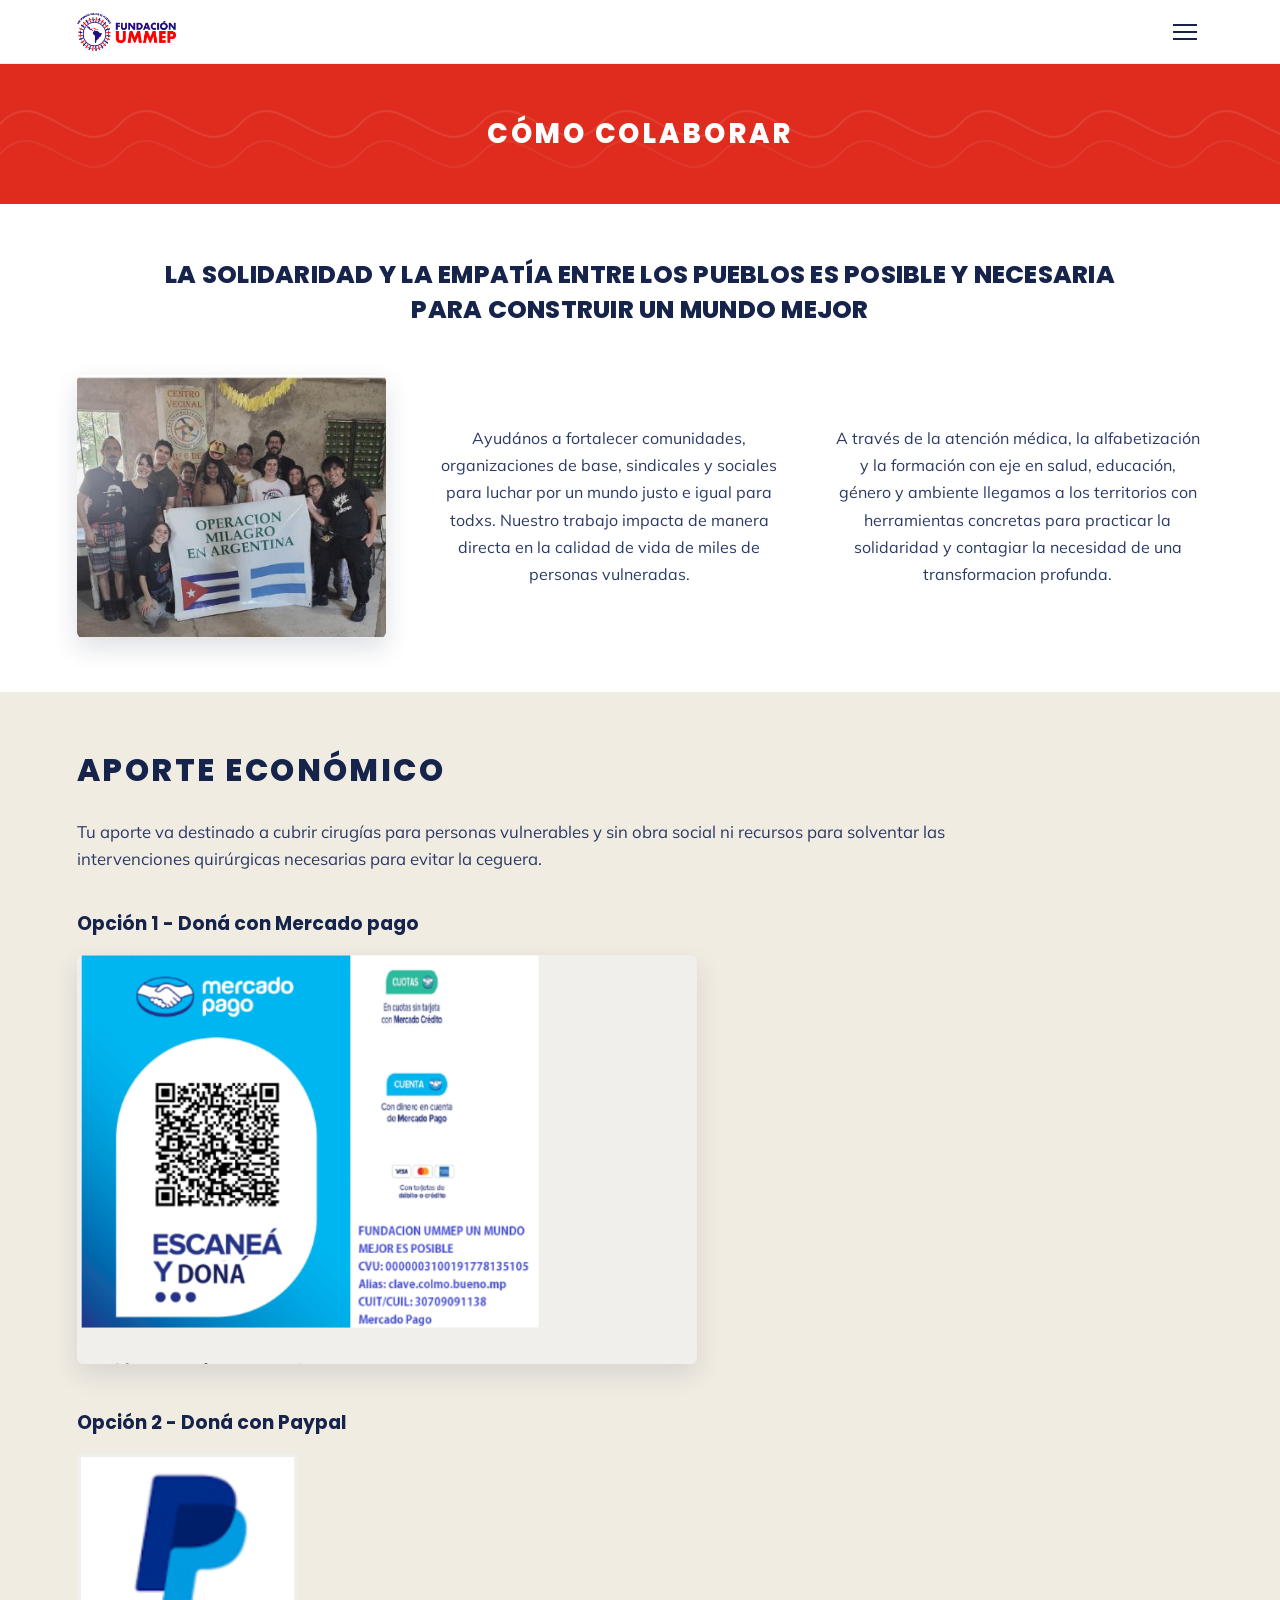
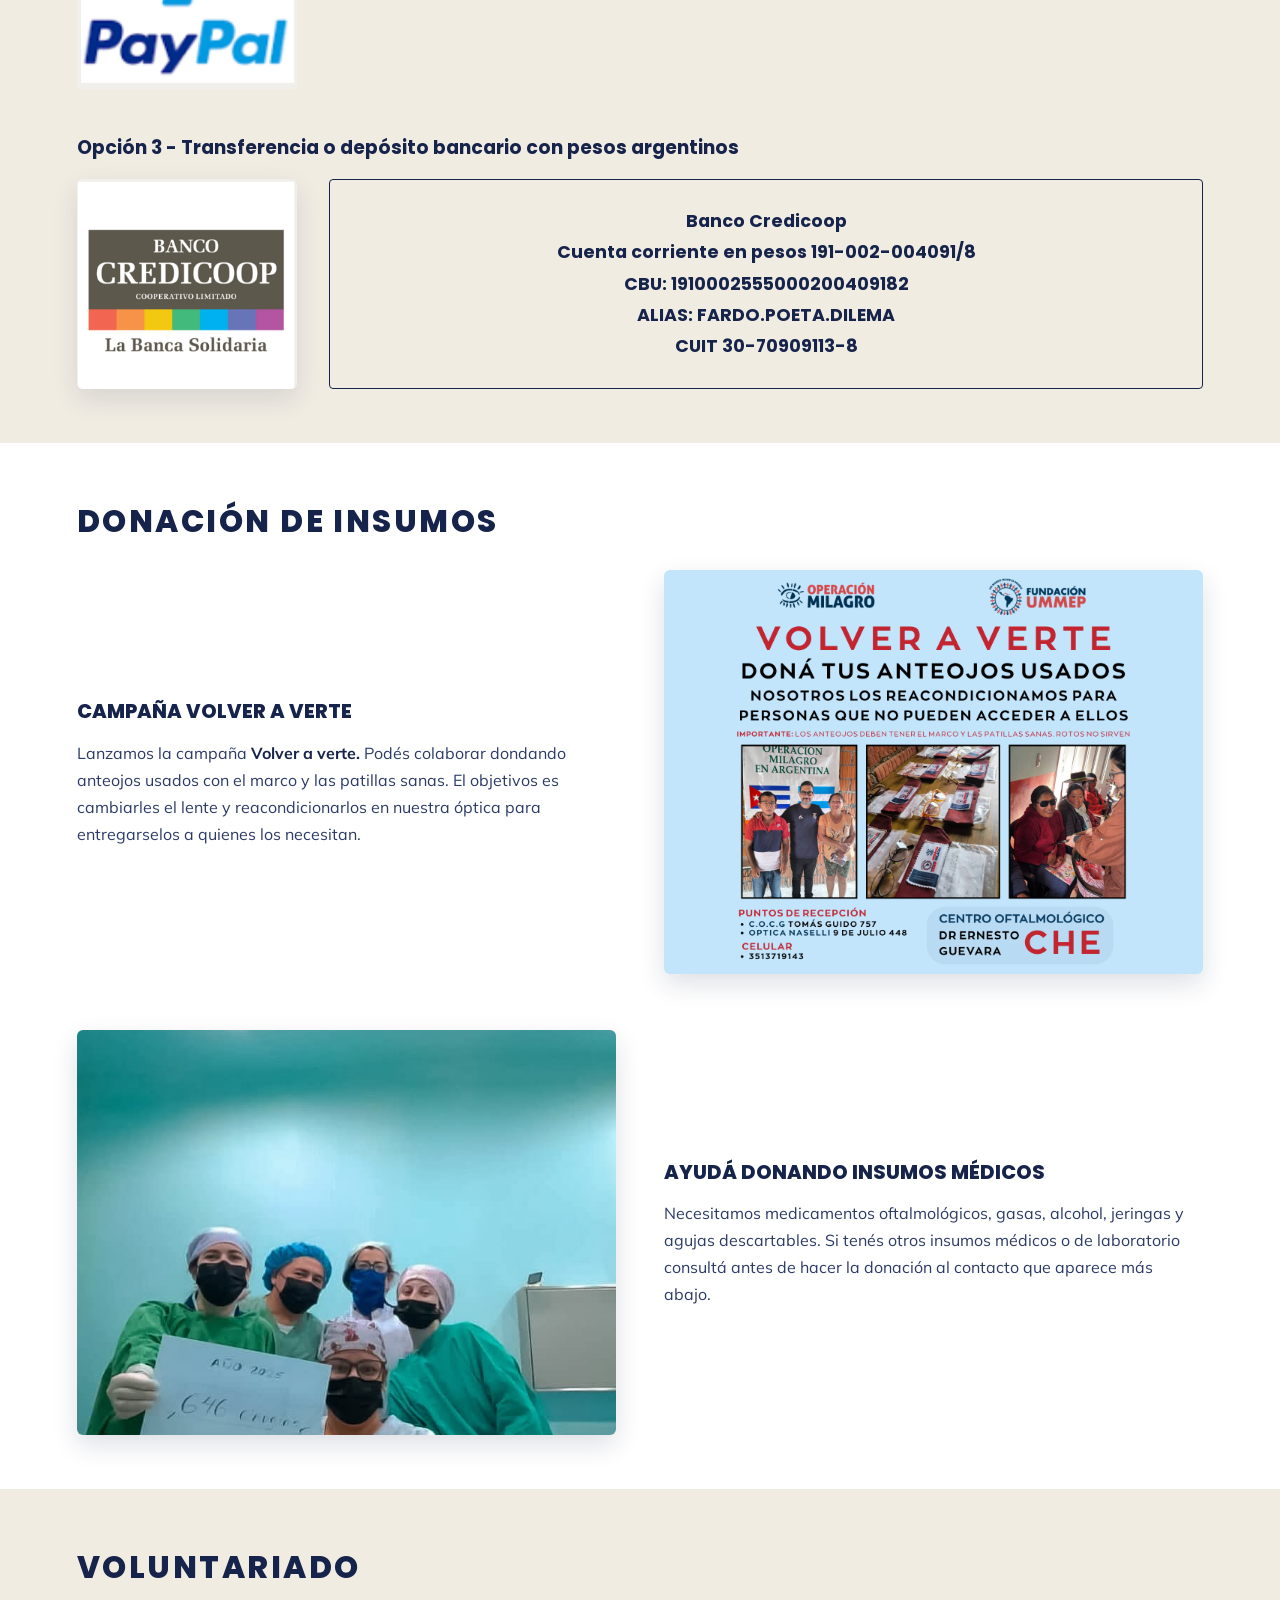
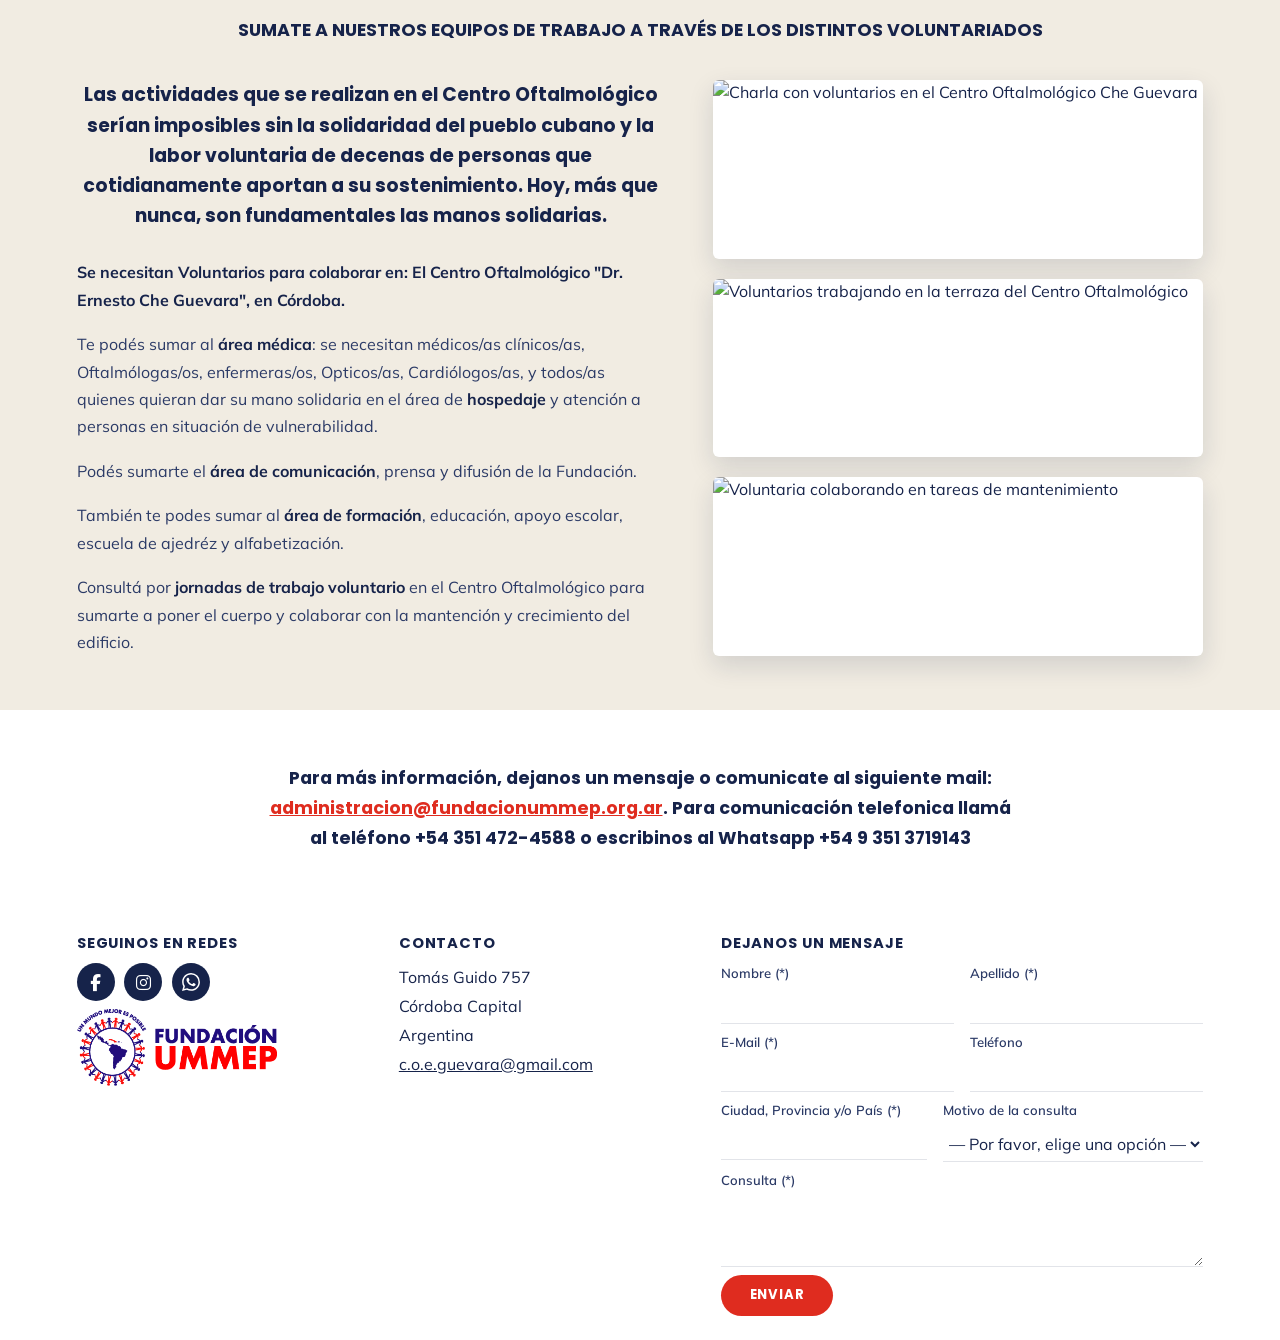
==== Como_colaborar.html @ 95ff4f84 "Ultimo update" ====
<!doctype html>
<html lang="es">
  <head>
    <meta charset="UTF-8" />
    <meta name="viewport" content="width=device-width, initial-scale=1.0" />
    <title>Cómo colaborar — Fundación UMMEP</title>
    <link rel="stylesheet" href="styles.css" />
    <style>
      /* =========================================================
         PÁGINA 8 — Cómo colaborar
         ========================================================= */

      /* ----------------------------------------------------------
         Header — Título rojo (igual al resto de subpáginas)
         ---------------------------------------------------------- */
      .cc-header {
        background: var(--color-red);
        background-image: var(--squiggle-bg-light);
        background-size: 480px;
        display: flex;
        align-items: center;
        justify-content: center;
        padding: clamp(1.5rem, 4vh, 2.5rem) var(--section-pad-x);
        min-height: 140px;
      }
      .cc-header h1 {
        font-family: var(--font-heading);
        font-weight: 800;
        font-size: var(--title-font-size);
        letter-spacing: 0.1em;
        text-transform: uppercase;
        color: var(--color-white);
        text-align: center;
        margin: 0;
      }

      /* ----------------------------------------------------------
         Título de sección (compartido por los 4 bloques)
         ---------------------------------------------------------- */
      .cc-section-title {
        font-family: var(--font-heading);
        font-weight: 800;
        font-size: clamp(1.3rem, 1.05rem + 1.1vw, 2rem);
        letter-spacing: 0.08em;
        text-transform: uppercase;
        color: var(--color-navy);
        margin: 0 0 1.5rem;
      }

      .cc-section-intro {
        max-width: 920px;
        font-size: clamp(0.95rem, 0.9rem + 0.2vw, 1.05rem);
        color: var(--color-navy-soft);
        margin: 0 0 2.25rem;
      }

      /* ----------------------------------------------------------
         Bloque 1 — Intro (fondo blanco)
         ---------------------------------------------------------- */
      .cc-intro {
        background: var(--color-white);
        padding: clamp(2.5rem, 6vh, 4rem) var(--section-pad-x);
      }
      .cc-intro__inner {
        max-width: var(--max-content);
        margin-inline: auto;
      }
      .cc-intro__title {
        font-family: var(--font-heading);
        font-weight: 800;
        font-size: clamp(1.15rem, 1rem + 0.9vw, 1.55rem);
        letter-spacing: 0.01em;
        text-transform: uppercase;
        text-align: center;
        color: var(--color-navy);
        max-width: 980px;
        margin: 0 auto clamp(2rem, 5vw, 3rem);
        line-height: 1.4;
      }
      .cc-intro__grid {
        display: grid;
        grid-template-columns: 1fr 1.2fr 1.2fr;
        gap: clamp(1.5rem, 3vw, 2.5rem);
        align-items: center;
      }
      .cc-intro__img {
        width: 100%;
        aspect-ratio: 4 / 3.4;
        object-fit: cover;
        border-radius: 6px;
        box-shadow: 0 10px 26px rgba(22, 35, 74, 0.14);
      }
      .cc-intro__text {
        font-size: clamp(0.92rem, 0.88rem + 0.2vw, 1rem);
        color: var(--color-navy-soft);
        text-align: center;
        line-height: 1.7;
      }

      /* ----------------------------------------------------------
         Bloque 2 — Aporte económico (fondo arena)
         ---------------------------------------------------------- */
      .cc-aporte {
        background: var(--color-sand);
        padding: clamp(2.5rem, 6vh, 4rem) var(--section-pad-x);
      }
      .cc-aporte__inner {
        max-width: var(--max-content);
        margin-inline: auto;
      }
      .cc-opcion {
        font-family: var(--font-heading);
        font-weight: 700;
        font-size: clamp(1rem, 0.94rem + 0.3vw, 1.2rem);
        color: var(--color-navy);
        margin: 0 0 1rem;
      }
      .cc-opcion:not(:first-of-type) {
        margin-top: 2.75rem;
      }

      .cc-mp-card {
        display: block;
        max-width: 620px;
        width: 100%;
        border-radius: 6px;
        box-shadow: 0 10px 26px rgba(22, 35, 74, 0.12);
      }

      .cc-paypal-card {
        display: block;
        max-width: 220px;
        width: 100%;
      }

      .cc-banco-row {
        display: flex;
        align-items: stretch;
        gap: clamp(1.25rem, 3vw, 2rem);
        flex-wrap: wrap;
      }
      .cc-banco-logo {
        width: 220px;
        max-width: 100%;
        flex-shrink: 0;
        border-radius: 6px;
        box-shadow: 0 10px 26px rgba(22, 35, 74, 0.12);
      }
      .cc-banco-box {
        flex: 1;
        min-width: 260px;
        border: 1px solid var(--color-navy);
        border-radius: 4px;
        display: flex;
        align-items: center;
        justify-content: center;
        text-align: center;
        padding: 1.5rem 2rem;
      }
      .cc-banco-box p {
        font-family: var(--font-heading);
        font-weight: 700;
        font-size: clamp(0.95rem, 0.9rem + 0.25vw, 1.1rem);
        color: var(--color-navy);
        margin: 0.2rem 0;
      }

      /* ----------------------------------------------------------
         Bloque 3 — Donación de insumos (fondo blanco)
         ---------------------------------------------------------- */
      .cc-insumos {
        background: var(--color-white);
        padding: clamp(2.5rem, 6vh, 4rem) var(--section-pad-x);
      }
      .cc-insumos__inner {
        max-width: var(--max-content);
        margin-inline: auto;
      }
      .cc-insumos__row {
        display: grid;
        grid-template-columns: 1fr 1fr;
        gap: clamp(1.5rem, 4vw, 3rem);
        align-items: center;
      }
      .cc-insumos__row + .cc-insumos__row {
        margin-top: clamp(2.5rem, 6vw, 3.5rem);
      }
      .cc-insumos__row--reverse .cc-insumos__img {
        order: -1;
      }
      .cc-insumos__img {
        width: 100%;
        aspect-ratio: 4 / 3;
        object-fit: contain;
        background: #c3e5fc;
        border-radius: 6px;
        box-shadow: 0 10px 26px rgba(22, 35, 74, 0.14);
      }

      .cc-insumos__img2 {
        width: 100%;
        aspect-ratio: 4 / 3;
        object-fit: cover;
        border-radius: 6px;
        box-shadow: 0 10px 26px rgba(22, 35, 74, 0.14);
      }
      .cc-insumos__heading {
        font-family: var(--font-heading);
        font-weight: 800;
        font-size: clamp(1rem, 0.94rem + 0.35vw, 1.3rem);
        text-transform: uppercase;
        color: var(--color-navy);
        margin: 0 0 0.75rem;
      }
      .cc-insumos__text {
        font-size: clamp(0.92rem, 0.88rem + 0.2vw, 1rem);
        color: var(--color-navy-soft);
        line-height: 1.7;
      }
      .cc-insumos__text strong {
        color: var(--color-navy);
      }

      /* ----------------------------------------------------------
         Bloque 4 — Voluntariado (fondo arena)
         ---------------------------------------------------------- */
      .cc-voluntariado {
        background: var(--color-sand);
        padding: clamp(2.5rem, 6vh, 4rem) var(--section-pad-x);
      }
      .cc-voluntariado__inner {
        max-width: var(--max-content);
        margin-inline: auto;
      }
      .cc-voluntariado__subtitle {
        font-family: var(--font-heading);
        font-weight: 700;
        font-size: clamp(0.95rem, 0.9rem + 0.25vw, 1.1rem);
        color: var(--color-navy);
        text-transform: uppercase;
        text-align: center;
        margin: 0 0 2.25rem;
      }
      .cc-voluntariado__grid {
        display: grid;
        grid-template-columns: 1.2fr 1fr;
        gap: clamp(1.5rem, 4vw, 3rem);
        align-items: stretch;
      }
      .cc-voluntariado__content {
        display: flex;
        flex-direction: column;
        justify-content: center;
      }
      .cc-voluntariado__lead {
        font-family: var(--font-heading);
        font-weight: 700;
        font-size: clamp(1rem, 0.94rem + 0.3vw, 1.2rem);
        color: var(--color-navy);
        text-align: center;
        line-height: 1.6;
        margin: 0 0 1.75rem;
      }
      .cc-voluntariado__text {
        font-size: clamp(0.92rem, 0.88rem + 0.2vw, 1rem);
        color: var(--color-navy-soft);
        line-height: 1.7;
      }
      .cc-voluntariado__text + .cc-voluntariado__text {
        margin-top: 1.1rem;
      }
      .cc-voluntariado__text strong {
        color: var(--color-navy);
      }
      .cc-voluntariado__photos {
        display: flex;
        flex-direction: column;
        gap: 1.25rem;
        height: 100%;
      }
      .cc-voluntariado__photos img {
        width: 100%;
        flex: 1 1 0;
        min-height: 0;
        object-fit: cover;
        border-radius: 6px;
        box-shadow: 0 10px 26px rgba(22, 35, 74, 0.14);
      }

      /* ----------------------------------------------------------
         Bloque 5 — CTA de contacto (fondo blanco)
         ---------------------------------------------------------- */
      .cc-contact-cta {
        background: var(--color-white);
        padding: clamp(2.5rem, 6vh, 3.5rem) var(--section-pad-x);
        text-align: center;
      }
      .cc-contact-cta p {
        max-width: 760px;
        margin: 0 auto;
        font-family: var(--font-heading);
        font-weight: 700;
        font-size: clamp(0.95rem, 0.9rem + 0.25vw, 1.1rem);
        color: var(--color-navy);
        line-height: 1.7;
      }
      .cc-contact-cta a {
        color: var(--color-red);
        text-decoration: underline;
      }
      .cc-contact-cta a:hover {
        text-decoration: none;
      }

      /* ----------------------------------------------------------
         Responsive
         ---------------------------------------------------------- */
      @media (max-width: 860px) {
        .cc-intro__grid {
          grid-template-columns: 1fr;
        }
        .cc-intro__img {
          max-width: 420px;
          margin-inline: auto;
        }
        .cc-insumos__row {
          grid-template-columns: 1fr;
        }
        .cc-insumos__row--reverse .cc-insumos__img {
          order: 0;
        }
        .cc-voluntariado__grid {
          grid-template-columns: 1fr;
        }
        .cc-voluntariado__photos {
          flex-direction: row;
          flex-wrap: wrap;
          height: auto;
        }
        .cc-voluntariado__photos img {
          flex: 1 1 240px;
          aspect-ratio: 16 / 10;
        }
      }
      @media (max-width: 560px) {
        .cc-banco-row {
          flex-direction: column;
          align-items: center;
          text-align: center;
        }
        .cc-voluntariado__photos {
          flex-direction: column;
        }
      }
    </style>
    <link
      rel="stylesheet"
      href="https://cdnjs.cloudflare.com/ajax/libs/font-awesome/6.5.0/css/all.min.css"
    />
  </head>
  <body>
    <nav class="site-nav" aria-label="Navegación principal">
      <a
        class="site-nav__logo"
        href="index.html"
        aria-label="Inicio — Fundación UMMEP"
      >
        <img
          src="imagenes/FOTOS FINALES/fundacion-ummep-h (1).png"
          alt="Fundación UMMEP"
        />
      </a>
      <ul class="site-nav__links" id="nav-links">
        <li><a href="index.html" data-nav="principal">Inicio</a></li>
        <li>
          <a href="Nuestro_Trabajo.html" data-nav="nuestro-trabajo"
            >Nuestro trabajo</a
          >
        </li>
        <li><a href="Novedades.html" data-nav="novedades">Novedades</a></li>
        <li class="site-nav__sep" role="separator" aria-hidden="true"></li>
        <li>
          <a href="Programas_internacionales.html" data-nav="programas"
            >Programas internacionalistas</a
          >
        </li>
        <li>
          <a
            href="Proyectos_de_coooperacion_al_desarrollo.html"
            data-nav="proyectos"
            >Proyectos de cooperación</a
          >
        </li>
        <li class="site-nav__sep" role="separator" aria-hidden="true"></li>
        <li>
          <a href="Recursos_audiovisuales.html" data-nav="recursos"
            >Recursos audiovisuales</a
          >
        </li>
        <li class="site-nav__item--dropdown">
          <a href="Radio_la_chispa.html" data-nav="radio">Radio La Chispa</a>
          <button
            class="site-nav__dropdown-toggle"
            type="button"
            aria-label="Mostrar opciones de Radio La Chispa"
            aria-expanded="false"
          >
            <svg viewBox="0 0 10 6" fill="none" aria-hidden="true">
              <path
                d="M1 1L5 5L9 1"
                stroke="currentColor"
                stroke-width="1.6"
                stroke-linecap="round"
                stroke-linejoin="round"
              />
            </svg>
          </button>
          <ul class="site-nav__dropdown">
            <li>
              <a
                href="https://www.radiolachispa.com.ar/"
                target="_blank"
                rel="noopener noreferrer"
                class="site-nav__dropdown-link"
              >
                <span class="site-nav__live-dot" aria-hidden="true"></span>
                En vivo
              </a>
            </li>
          </ul>
        </li>
        <li class="site-nav__sep" role="separator" aria-hidden="true"></li>
        <li><a href="Contacto.html" data-nav="contacto">Contacto</a></li>
      </ul>
      <button
        class="site-nav__burger"
        id="nav-burger"
        aria-label="Abrir menú"
        aria-expanded="false"
        aria-controls="nav-links"
      >
        <span></span><span></span><span></span>
      </button>
    </nav>

    <!-- ══════════════════════════════════════════
       HEADER ROJO
  ══════════════════════════════════════════ -->
    <header class="cc-header">
      <h1>Cómo colaborar</h1>
    </header>

    <!-- ══════════════════════════════════════════
       BLOQUE 1 — INTRO
  ══════════════════════════════════════════ -->
    <section class="cc-intro container--7" id="donaciones">
      <div class="cc-intro__inner">
        <h2 class="cc-intro__title">
          La solidaridad y la empatía entre los pueblos es posible y necesaria
          para construir un mundo mejor
        </h2>
        <div class="cc-intro__grid">
          <img
            class="cc-intro__img"
            src="imagenes/FOTOS FINALES/Pagina 9 - Como colaborar/operacion-milagro-grupo.jpg"
            alt="Equipo de Operación Milagro en Argentina"
            onerror="
              this.style.background = '#f1ece2';
              this.removeAttribute('onerror');
            "
            loading="lazy"
            decoding="async"
          />
          <p class="cc-intro__text">
            Ayudános a fortalecer comunidades, organizaciones de base,
            sindicales y sociales para luchar por un mundo justo e igual para
            todxs. Nuestro trabajo impacta de manera directa en la calidad de
            vida de miles de personas vulneradas.
          </p>
          <p class="cc-intro__text">
            A través de la atención médica, la alfabetización y la formación con
            eje en salud, educación, género y ambiente llegamos a los
            territorios con herramientas concretas para practicar la solidaridad
            y contagiar la necesidad de una transformacion profunda.
          </p>
        </div>
      </div>
    </section>

    <!-- ══════════════════════════════════════════
       BLOQUE 2 — APORTE ECONÓMICO
  ══════════════════════════════════════════ -->
    <section class="cc-aporte container--8">
      <div class="cc-aporte__inner">
        <h2 class="cc-section-title">Aporte económico</h2>
        <p class="cc-section-intro">
          Tu aporte va destinado a cubrir cirugías para personas vulnerables y
          sin obra social ni recursos para solventar las intervenciones
          quirúrgicas necesarias para evitar la ceguera.
        </p>

        <h3 class="cc-opcion">Opción 1 - Doná con Mercado pago</h3>
        <img
          class="cc-mp-card"
          src="imagenes/FOTOS FINALES/Pagina 9 - Como colaborar/mercado-pago-qr.png"
          alt="Escaneá el código QR de Mercado Pago para donar a Fundación UMMEP"
          onerror="
            this.style.background = '#ffffff';
            this.removeAttribute('onerror');
          "
          loading="lazy"
          decoding="async"
        />

        <h3 class="cc-opcion">Opción 2 - Doná con Paypal</h3>
        <a href="https://www.paypal.com/donate/?hosted_button_id=96ZJD4HHX84XQ">
          <img
            class="cc-paypal-card"
            src="imagenes/FOTOS FINALES/Pagina 9 - Como colaborar/paypal-logo.png"
            alt="Doná a través de Paypal"
            onerror="
              this.style.background = '#ffffff';
              this.removeAttribute('onerror');
            "
            loading="lazy"
            decoding="async"
          />
        </a>

        <h3 class="cc-opcion">
          Opción 3 - Transferencia o depósito bancario con pesos argentinos
        </h3>
        <div class="cc-banco-row">
          <img
            class="cc-banco-logo"
            src="imagenes/FOTOS FINALES/Pagina 9 - Como colaborar/banco-credicoop.png"
            alt="Banco Credicoop — La Banca Solidaria"
            onerror="
              this.style.background = '#ffffff';
              this.removeAttribute('onerror');
            "
            loading="lazy"
            decoding="async"
          />
          <div class="cc-banco-box">
            <div>
              <p>Banco Credicoop</p>
              <p>Cuenta corriente en pesos 191-002-004091/8</p>
              <p>CBU: 1910002555000200409182</p>
              <p>ALIAS: FARDO.POETA.DILEMA</p>
              <p>CUIT 30-70909113-8</p>
            </div>
          </div>
        </div>
      </div>
    </section>

    <!-- ══════════════════════════════════════════
       BLOQUE 3 — DONACIÓN DE INSUMOS
  ══════════════════════════════════════════ -->
    <section class="cc-insumos container--9">
      <div class="cc-insumos__inner">
        <h2 class="cc-section-title">Donación de insumos</h2>

        <div class="cc-insumos__row">
          <div>
            <h3 class="cc-insumos__heading">Campaña Volver a verte</h3>
            <p class="cc-insumos__text">
              Lanzamos la campaña <strong>Volver a verte.</strong> Podés
              colaborar dondando anteojos usados con el marco y las patillas
              sanas. El objetivos es cambiarles el lente y reacondicionarlos en
              nuestra óptica para entregarselos a quienes los necesitan.
            </p>
          </div>
          <img
            class="cc-insumos__img"
            src="imagenes/FOTOS FINALES/Pagina 9 - Como colaborar/VOLVER a VERTE - 1.png"
            alt="Campaña Volver a Verte — Doná tus anteojos usados"
            onerror="
              this.style.background = '#f1ece2';
              this.removeAttribute('onerror');
            "
            loading="lazy"
            decoding="async"
          />
        </div>

        <div class="cc-insumos__row cc-insumos__row--reverse">
          <img
            class="cc-insumos__img2"
            src="imagenes/FOTOS FINALES/Pagina 9 - Como colaborar/1765027503026.jpg"
            alt="Equipo del Centro Oftalmológico Che Guevara"
            onerror="
              this.style.background = '#f1ece2';
              this.removeAttribute('onerror');
            "
            loading="lazy"
            decoding="async"
          />
          <div>
            <h3 class="cc-insumos__heading">Ayudá donando insumos médicos</h3>
            <p class="cc-insumos__text">
              Necesitamos medicamentos oftalmológicos, gasas, alcohol, jeringas
              y agujas descartables. Si tenés otros insumos médicos o de
              laboratorio consultá antes de hacer la donación al contacto que
              aparece más abajo.
            </p>
          </div>
        </div>
      </div>
    </section>

    <!-- ══════════════════════════════════════════
       BLOQUE 4 — VOLUNTARIADO
  ══════════════════════════════════════════ -->
    <section class="cc-voluntariado container--10">
      <div class="cc-voluntariado__inner">
        <h2 class="cc-section-title">Voluntariado</h2>
        <p class="cc-voluntariado__subtitle">
          Sumate a nuestros equipos de trabajo a través de los distintos
          voluntariados
        </p>

        <div class="cc-voluntariado__grid">
          <div class="cc-voluntariado__content">
            <p class="cc-voluntariado__lead">
              Las actividades que se realizan en el Centro Oftalmológico serían
              imposibles sin la solidaridad del pueblo cubano y la labor
              voluntaria de decenas de personas que cotidianamente aportan a su
              sostenimiento. Hoy, más que nunca, son fundamentales las manos
              solidarias.
            </p>

            <p class="cc-voluntariado__text">
              <strong
                >Se necesitan Voluntarios para colaborar en: El Centro
                Oftalmológico "Dr. Ernesto Che Guevara", en Córdoba.</strong
              >
            </p>

            <p class="cc-voluntariado__text">
              Te podés sumar al <strong>área médica</strong>: se necesitan
              médicos/as clínicos/as, Oftalmólogas/os, enfermeras/os,
              Opticos/as, Cardiólogos/as, y todos/as quienes quieran dar su mano
              solidaria en el área de <strong>hospedaje</strong> y atención a
              personas en situación de vulnerabilidad.
            </p>

            <p class="cc-voluntariado__text">
              Podés sumarte el
              <strong>área de comunicación</strong>, prensa y difusión de la
              Fundación.
            </p>

            <p class="cc-voluntariado__text">
              También te podes sumar al
              <strong>área de formación</strong>, educación, apoyo escolar,
              escuela de ajedréz y alfabetización.
            </p>

            <p class="cc-voluntariado__text">
              Consultá por <strong>jornadas de trabajo voluntario</strong>
              en el Centro Oftalmológico para sumarte a poner el cuerpo y
              colaborar con la mantención y crecimiento del edificio.
            </p>
          </div>

          <div class="cc-voluntariado__photos">
            <img
              src="imagenes/FOTOS FINALES/Pagina 9 - Como colaborar/DSC00075.JPG"
              alt="Charla con voluntarios en el Centro Oftalmológico Che Guevara"
              onerror="
                this.style.background = '#ffffff';
                this.removeAttribute('onerror');
              "
              loading="lazy"
              decoding="async"
            />
            <img
              src="imagenes/FOTOS FINALES/Pagina 9 - Como colaborar/DSC00238.JPG"
              alt="Voluntarios trabajando en la terraza del Centro Oftalmológico"
              onerror="
                this.style.background = '#ffffff';
                this.removeAttribute('onerror');
              "
              loading="lazy"
              decoding="async"
            />
            <img
              src="imagenes/FOTOS FINALES/Pagina 9 - Como colaborar/DSC00193.JPG"
              alt="Voluntaria colaborando en tareas de mantenimiento"
              onerror="
                this.style.background = '#ffffff';
                this.removeAttribute('onerror');
              "
              loading="lazy"
              decoding="async"
            />
          </div>
        </div>
      </div>
    </section>

    <!-- ══════════════════════════════════════════
       BLOQUE 5 — CTA CONTACTO
  ══════════════════════════════════════════ -->
    <section class="cc-contact-cta container--11">
      <p>
        Para más información, dejanos un mensaje o comunicate al siguiente mail:
        <a href="mailto:administracion@fundacionummep.org.ar"
          >administracion@fundacionummep.org.ar</a
        >. Para comunicación telefonica llamá al teléfono +54 351 472-4588 o
        escribinos al Whatsapp +54 9 351 3719143
      </p>
    </section>

    <!-- ══════════════════════════════════════════
       FOOTER
  ══════════════════════════════════════════ -->
    <footer class="container--6" id="contacto">
      <div class="footer-grid">
        <div class="footer-col footer-col--social">
          <h3>Seguinos en redes</h3>
          <div class="social-icons">
            <a href="https://www.facebook.com/ummep" aria-label="Facebook"
              ><i class="fab fa-facebook-f"></i
            ></a>
            <a
              href="https://www.instagram.com/fundacionummep/"
              aria-label="Instagram"
              ><i class="fab fa-instagram"></i
            ></a>
            <a
              href="https://api.whatsapp.com/send/?phone=5493513719143&text&type=phone_number&app_absent=0"
              target="_blank"
              rel="noopener noreferrer"
              aria-label="WhatsApp"
              ><svg viewBox="0 0 24 24" xmlns="http://www.w3.org/2000/svg">
                <path
                  d="M17.472 14.382c-.297-.149-1.758-.867-2.03-.967-.273-.099-.471-.148-.67.15-.197.297-.767.966-.94 1.164-.173.199-.347.223-.644.075-.297-.15-1.255-.463-2.39-1.475-.883-.788-1.48-1.761-1.653-2.059-.173-.297-.018-.458.13-.606.134-.133.298-.347.446-.52.149-.174.198-.298.298-.497.099-.198.05-.371-.025-.52-.075-.149-.669-1.612-.916-2.207-.242-.579-.487-.5-.669-.51-.173-.008-.371-.01-.57-.01-.198 0-.52.074-.792.372-.272.297-1.04 1.016-1.04 2.479 0 1.462 1.065 2.875 1.213 3.074.149.198 2.096 3.2 5.077 4.487.709.306 1.262.489 1.694.625.712.227 1.36.195 1.871.118.571-.085 1.758-.719 2.006-1.413.248-.694.248-1.289.173-1.413-.074-.124-.272-.198-.57-.347m-5.421 7.403h-.004a9.87 9.87 0 01-5.031-1.378l-.361-.214-3.741.982.998-3.648-.235-.374a9.86 9.86 0 01-1.51-5.26c.001-5.45 4.436-9.884 9.888-9.884 2.64 0 5.122 1.03 6.988 2.898a9.825 9.825 0 012.893 6.994c-.003 5.45-4.437 9.884-9.885 9.884m8.413-18.297A11.815 11.815 0 0012.05 0C5.495 0 .16 5.335.157 11.892c0 2.096.547 4.142 1.588 5.945L.057 24l6.305-1.654a11.882 11.882 0 005.683 1.448h.005c6.554 0 11.89-5.335 11.893-11.893a11.821 11.821 0 00-3.48-8.413z"
                /></svg
            ></a>
          </div>
          <a href="/index.html#inicio">
            <div class="footer-logo">
              <img
                src="imagenes/FOTOS FINALES/fundacion-ummep-h (1).png"
                alt=""
                loading="lazy"
                decoding="async"
              />
            </div>
          </a>
        </div>

        <div class="footer-col footer-col--contact">
          <h3>Contacto</h3>
          <address>
            Tomás Guido 757<br />
            Córdoba Capital<br />
            Argentina<br />
            <a href="mailto:c.o.e.guevara@gmail.com">c.o.e.guevara@gmail.com</a>
          </address>
        </div>

        <div class="footer-col footer-col--form">
          <h3>Dejanos un mensaje</h3>
          <form class="contact-form" id="contact-form">
            <div class="form-row">
              <label
                >Nombre (*)
                <input type="text" name="nombre" required />
              </label>
              <label
                >Apellido (*)
                <input type="text" name="apellido" required />
              </label>
            </div>
            <div class="form-row">
              <label
                >E-Mail (*)
                <input type="email" name="email" required />
              </label>
              <label
                >Teléfono
                <input type="tel" name="telefono" />
              </label>
            </div>
            <div class="form-row">
              <label
                >Ciudad, Provincia y/o País (*)
                <input type="text" name="ciudad" required />
              </label>
              <label
                >Motivo de la consulta
                <select name="motivo">
                  <option value="">— Por favor, elige una opción —</option>
                  <option>Consulta general</option>
                  <option>Quiero ser voluntario/a</option>
                  <option>Propuesta de cooperación</option>
                  <option>Prensa</option>
                </select>
              </label>
            </div>
            <label class="form-row form-row--full"
              >Consulta (*)
              <textarea name="consulta" required></textarea>
            </label>
            <button type="submit" class="btn btn--red">Enviar</button>
          </form>
        </div>
      </div>
    </footer>

    <script src="script.js"></script>
  </body>
</html>
---- styles.css ----
/* =======================================================
   Fundación UMMEP — styles.css
   "Un mundo mejor es posible"
   =======================================================

   BREAKPOINTS GLOBALES (usados en este archivo):
     1320px → el nav pasa de barra horizontal a menú hamburguesa
     1200px → desktop grande → tablet landscape (grillas 3→2 columnas)
      900px → tablet portrait
      640px → mobile grande
      400px → mobile chico

   Cada página además tiene sus propios breakpoints en el <style>
   interno de su HTML (Nuestro_Trabajo.html, Programas_internacionales.html
   y Proyectos_de_coooperacion_al_desarrollo.html usan 768px; Contacto.html
   usa 640px; Novedades.html usa 900px/540px; Como_colaborar.html usa
   860px/560px; Novedad.html usa 1100px/860px; Radio_la_chispa.html usa
   760px). No se unificaron con los de acá porque cada uno fue ajustado a
   mano para el layout específico de esa página, y cambiar el valor sin
   poder revisar el resultado visualmente podría romper esos layouts.
   ======================================================= */

@import url("https://fonts.googleapis.com/css2?family=Poppins:wght@500;600;700;800&family=Mulish:wght@400;500;600;700&display=swap");

/* -------------------------------------------------------
   1. Tokens
   ------------------------------------------------------- */
:root {
  /* color */
  --color-navy: #16234a;
  --color-navy-soft: #2b3a66;
  --color-blue: #2f5fa8;
  --color-salmon: #e3a191;
  --color-red: #df2c1f;
  --color-purple: #7c6bab;
  --color-green: #aed7b6;
  --color-cream: #f8f4ee;
  --color-sand: #f1ece2;
  --color-white: #ffffff;
  --color-line: rgba(22, 35, 74, 0.12);
  --color-gold: #e8b14d;
  --color-muted: rgba(22, 35, 74, 0.55);

  /* type */
  --font-heading: "Poppins", sans-serif;
  --font-body: "Mulish", sans-serif;

  /* layout */
  --section-pad-x: clamp(1.25rem, 6vw, 6rem);
  --section-pad-y: clamp(2.5rem, 6vh, 4.5rem);
  --max-content: 1180px;

  /* motion */
  --ease: cubic-bezier(0.4, 0, 0.2, 1);

  /* subtle wavy-line texture used behind sections 2 & 4 */
  --squiggle-bg: url("data:image/svg+xml;utf8,<svg xmlns='http://www.w3.org/2000/svg' width='480' height='120' viewBox='0 0 480 120'><path d='M0,60 C40,15 80,105 120,60 C160,15 200,105 240,60 C280,15 320,105 360,60 C400,15 440,105 480,60' fill='none' stroke='%2316234a' stroke-opacity='0.07' stroke-width='2'/><path d='M0,90 C40,45 80,135 120,90 C160,45 200,135 240,90 C280,45 320,135 360,90 C400,45 440,135 480,90' fill='none' stroke='%2316234a' stroke-opacity='0.05' stroke-width='2'/></svg>");

  /* same texture, in white, for use on the navy sections of Recursos audiovisuales */
  --squiggle-bg-light: url("data:image/svg+xml;utf8,<svg xmlns='http://www.w3.org/2000/svg' width='480' height='120' viewBox='0 0 480 120'><path d='M0,60 C40,15 80,105 120,60 C160,15 200,105 240,60 C280,15 320,105 360,60 C400,15 440,105 480,60' fill='none' stroke='%23ffffff' stroke-opacity='0.09' stroke-width='2'/><path d='M0,90 C40,45 80,135 120,90 C160,45 200,135 240,90 C280,45 320,135 360,90 C400,45 440,135 480,90' fill='none' stroke='%23ffffff' stroke-opacity='0.06' stroke-width='2'/></svg>");

  /* wavy-line texture for the footer: grayscale + un acento dorado de la marca */
  --squiggle-bg-footer: url("data:image/svg+xml;utf8,<svg xmlns='http://www.w3.org/2000/svg' width='480' height='120' viewBox='0 0 480 120'><path d='M0,30 C40,75 80,-15 120,30 C160,75 200,-15 240,30 C280,75 320,-15 360,30 C400,75 440,-15 480,30' fill='none' stroke='%23e8b14d' stroke-opacity='0.22' stroke-width='2.2'/><path d='M0,60 C40,15 80,105 120,60 C160,15 200,105 240,60 C280,15 320,105 360,60 C400,15 440,105 480,60' fill='none' stroke='%23555555' stroke-opacity='0.12' stroke-width='2'/><path d='M0,90 C40,45 80,135 120,90 C160,45 200,135 240,90 C280,45 320,135 360,90 C400,45 440,135 480,90' fill='none' stroke='%23999999' stroke-opacity='0.18' stroke-width='2'/></svg>");

  /* Tamaño unificado para títulos y banners */
  --title-font-size: clamp(1.15rem, 0.9rem + 1vw, 1.7rem);
}

/* -------------------------------------------------------
   2. Reset / base
   ------------------------------------------------------- */
*,
*::before,
*::after {
  box-sizing: border-box;
}

html {
  scroll-behavior: smooth;
  overflow-x: hidden;
}

body {
  margin: 0;
  font-family: var(--font-body);
  color: var(--color-navy);
  background: var(--color-white);
  line-height: 1.6;
  -webkit-font-smoothing: antialiased;
  overflow-x: hidden;
  /* Refuerzo: si algún elemento intenta arrastrar/rebotar la página hacia
     los costados (p. ej. al arrastrar el carrusel 3D en Radio La Chispa),
     esto evita que el navegador "estire" el scroll horizontal. */
  overscroll-behavior-x: none;
}

img {
  max-width: 100%;
  display: block;
}

a {
  color: inherit;
}

h1,
h2,
h3 {
  font-family: var(--font-heading);
  margin: 0;
}

p {
  margin: 0;
}

button,
input,
select,
textarea {
  font-family: var(--font-body);
  font-size: 1rem;
}

:focus-visible {
  outline: 3px solid var(--color-red);
  outline-offset: 3px;
}

/* every top-level section: full viewport height, full width */
.container--1,
.container--2,
.container--4,
.container--5 {
  width: auto;
  min-height: 100vh;
  position: relative;
}

.container--3 {
  width: auto;
  position: relative;
}

.container--6 {
  width: auto;
  position: relative;
}

/* shared "eyebrow + title + intro text" pattern (sections 2 & 4) */
.section {
  min-height: 100vh;
  width: auto;
  display: flex;
  flex-direction: column;
  align-items: center;
  justify-content: center;
  text-align: center;
  gap: clamp(2rem, 5vw, 3.5rem);
  padding: var(--section-pad-y) var(--section-pad-x);
  background-image: url("imagenes/FOTOS FINALES/posterstock.png");
  background-size: cover;
  background-position: center;
  background-repeat: no-repeat;
  background-attachment: fixed;
}

.section-title {
  font-size: var(--title-font-size);
  font-weight: 600;
  letter-spacing: 0.18em;
  text-transform: uppercase;
  color: var(--color-navy);
}

.section-text {
  max-width: 760px;
  font-size: clamp(1rem, 0.92rem + 0.3vw, 1.15rem);
  color: var(--color-navy-soft);
}

.section-text strong {
  color: var(--color-navy);
  font-weight: 700;
}

/* =========================================================
   3. CONTAINER 1 — Hero
   ========================================================= */
.container--1 {
  height: 100vh;
  overflow: hidden;
  /* Crema de marca (el mismo tono que el resto de la página): así, el
     instante inicial antes de que aparezca la primera foto se funde
     con la página en vez de mostrar un bloque de color oscuro. */
  background: var(--color-cream);
  isolation: isolate;
}

/* Envoltorio de las fotos + olas del hero.
   Separado de .container--1 para que, en mobile, el logo pueda
   fluir DEBAJO de esta zona en vez de quedar absoluto y superponerse. */
.hero-visual {
  position: relative;
  width: 100%;
  height: 100%;
}

/* ── Hero: fases ────────────────────────────────────────────── */

/* Cada fase ocupa todo el hero y se superpone.
   La fase en sí NO se desvanece (nada de "opacity" acá): lo que se ve
   siempre detrás de una foto que todavía no apareció es directamente
   la fase anterior (que sigue ahí, sin moverse), nunca un color de
   fondo. El orden de apilamiento (qué fase queda arriba) lo maneja
   script.js con z-index, así siempre hay una sola animándose "hacia
   adentro" sobre la que ya estaba. */
.hero-phase {
  position: absolute;
  /* 30px de sobra a cada lado (igual que .hero-wave) para que el
     parallax horizontal de las fotos nunca deje ver el borde */
  top: 0;
  right: -30px;
  bottom: 0;
  left: -30px;
  display: flex;
  pointer-events: none;
  z-index: 1;
}

.hero-phase.is-active {
  pointer-events: auto;
}

/* Cada columna dentro de la fase. Sin color de fondo propio, y con
   overflow:hidden: mientras la foto todavía está "cayendo" (por
   encima del recuadro, fuera de vista), lo que se ve es la fase
   anterior por transparencia — nunca un bloque de color. */
.hero-col {
  position: relative;
  flex: 1 1 0;
  height: 100%;
  overflow: hidden;
  background: transparent;
}

/* La imagen ocupa toda la columna y CAE desde arriba hacia abajo: es
   un translate (no opacity) el que hace toda la animación, así que
   se ve como una foto física que cae y se acomoda en su lugar — no
   un fundido. Dura 1 segundo, con un ease-out suave al final (como si
   frenara al llegar). El acercamiento (Ken Burns) es una propiedad
   aparte ("scale"), mucho más lenta, para el rato que la foto queda
   quieta en pantalla. */
.hero-col img {
  position: absolute;
  inset: 0;
  width: 100%;
  height: 100%;
  object-fit: cover;
  translate: 0 -100%;
  scale: 1.04;
  transition:
    translate 1s cubic-bezier(0.16, 1, 0.3, 1),
    scale 7s linear;
}

/* Imagen visible: ya cayó a su lugar */
.hero-col img.is-visible {
  translate: 0 0;
  scale: 1;
}

/* ── Fase 3: solo una foto visible a la vez, pantalla completa ── */
.hero-phase--solo .hero-col {
  position: absolute;
  inset: 0;
  flex: none;
  width: 100%;
  z-index: 1;
}
/* la foto que está entrando queda arriba (z-index lo asigna script.js,
   incremental, para respetar el orden 1-2-3-4 dentro de esta fase) */

/* decorative waves — dos capas (haikei), ancladas al fondo del hero.
   z-index bien por encima de las fases de fotos (que usan 1 y 2, fijo)
   para que las waves queden SIEMPRE al frente, pase lo que pase con
   la rotación de fotos. */
.hero-wave {
  position: absolute;
  /* ancho de sobra (60px de cada lado) para que el parallax horizontal
     del mouse nunca deje ver el borde de la ola; el overflow: hidden
     de .container--1 recorta ese excedente */
  left: -60px;
  bottom: -2px;
  width: calc(100% + 120px);
  /* la altura ocupa el tercio inferior del hero para que las olas sean generosas */
  height: clamp(180px, 38vh, 340px);
  pointer-events: none;
  /* el translate3d lo maneja script.js (parallax al scrollear/mouse) */
  will-change: transform;
}

@media (prefers-reduced-motion: reduce) {
  .hero-wave {
    transform: none !important;
  }
}

/* ola más lejana: navy semitransparente, la más alta y más atrás */
.hero-wave--far {
  z-index: 10;
  height: clamp(240px, 70vh, 820px);
  opacity: 0.5;
}

/* ola trasera: más alta, detrás */
.hero-wave--back {
  z-index: 11;
  opacity: 0.85;
  height: clamp(208px, 67vh, 720px);
}

/* ola delantera: más baja, al frente */
.hero-wave--front {
  z-index: 12;
  height: clamp(208px, 67vh, 616px);
}

/* líneas topográficas decorativas (PNG) — van POR ENCIMA de las tres
   olas y de las fotos, pegadas al mismo borde inferior. Es una imagen
   (no SVG), pero se ajusta igual que las olas: object-fit: fill la
   ESTIRA para ocupar todo el ancho/alto sin recortar nada. A diferencia
   de las otras capas, esta NO tiene colchón lateral ni se mueve en el
   eje X con el mouse (en script.js su velocidadX es 0): el dibujo llega
   hasta el borde real del archivo, así que cualquier desplazamiento
   horizontal — por chico que sea — terminaba mostrando un corte de un
   lado. Se queda fija en 100% de ancho, siempre completa. */
.hero-wave--lines {
  left: 0;
  width: 100%;
  z-index: 13;
  height: clamp(180px, 42vh, 380px);
  object-fit: fill;
  opacity: 0.9;
}

.hero-wave__fill {
  fill: var(--color-salmon);
}
.hero-wave__lines {
  stroke: var(--color-navy);
}

.hero-logo {
  position: absolute;
  left: 50%;
  bottom: clamp(18px, 3vh, 28px);
  transform: translateX(-50%);
  z-index: 14;
  width: clamp(230px, 14vw, 200px);
  filter: drop-shadow(0 8px 18px rgba(0, 0, 0, 0.25));
}

/* =========================================================
   4. CONTAINER 2 — Programas internacionalistas de Cuba
   ========================================================= */
.container--2 {
  /* fondo sólido: mismo tono que la ola "blanca" (crema) del hero */
  background-image: none;
  background-color: var(--color-cream);
  background-attachment: scroll;
}

.program-cards {
  display: flex;
  flex-wrap: nowrap;
  justify-content: center;
  gap: clamp(1rem, 4vw, 5rem);
  width: 100%;
}

.program-card {
  display: flex;
  flex-direction: column;
  align-items: center;
  gap: 0.85rem;
  flex: 1 1 0;
  min-width: 0;
  max-width: 240px;
}

.program-card__logo {
  width: clamp(144px, 18vw, 150px);
  height: clamp(70px, 18vw, 150px);
  object-fit: contain;
}

.program-card__name {
  font-family: var(--font-heading);
  font-weight: 700;
  font-size: 1.05rem;
  color: var(--color-navy);
}

/* buttons */
.btn {
  display: inline-block;
  padding: 0.65rem 1.8rem;
  border-radius: 999px;
  border: none;
  text-decoration: none;
  font-family: var(--font-heading);
  font-weight: 700;
  font-size: 0.82rem;
  letter-spacing: 0.06em;
  text-transform: uppercase;
  color: var(--color-white);
  cursor: pointer;
  transition:
    transform 0.2s var(--ease),
    box-shadow 0.2s var(--ease),
    filter 0.2s var(--ease);
}

.btn:hover {
  transform: translateY(-3px);
  box-shadow: 0 10px 22px rgba(22, 35, 74, 0.22);
  filter: brightness(1.05);
}
.btn:active {
  transform: translateY(-1px);
}

.btn--navy {
  background: var(--color-navy);
}
.btn--red {
  background: var(--color-red);
}
.btn--purple {
  background: var(--color-purple);
}
.btn--green {
  background: var(--color-green);
}
.btn--gold {
  background: var(--color-gold);
  color: var(--color-navy);
}

/* =========================================================
   5. CONTAINER 3 — Barra de impacto
   ========================================================= */
.container--3 {
  background: var(--color-navy);
  color: var(--color-white);
  display: flex;
  flex-direction: column;
  align-items: center;
  justify-content: center;
  gap: 0.5rem;
  padding: 0.2rem;
  min-height: 140px;
  overflow-x: hidden;
}

.impacto__intro {
  font-family: var(--font-heading);
  font-weight: 700;
  text-transform: uppercase;
  letter-spacing: 0.06em;
  font-size: clamp(0.85rem, 0.75rem + 0.4vw, 1.05rem);
  color: var(--color-white);
  margin: 0.2rem;
}

.impacto__stats {
  display: flex;
  flex-wrap: nowrap;
  align-items: center;
  justify-content: center;
  gap: clamp(1rem, 4vw, 5rem);
  width: 100%;
}

.stat {
  position: relative;
  text-align: center;
  padding: 1rem clamp(1rem, 3vw, 2.5rem);
  flex-shrink: 1;
}

.stat + .stat::before {
  content: "";
  position: absolute;
  left: calc(-1 * clamp(0.5rem, 2vw, 2.5rem));
  top: 8%;
  bottom: 8%;
  width: 1px;
  background: rgba(255, 255, 255, 0.25);
}

.stat__number {
  display: block;
  font-family: var(--font-heading);
  font-weight: 700;
  font-size: clamp(2.4rem, 1.4rem + 1.5vw, 4.6rem);
  line-height: 1;
}

.stat__label {
  display: block;
  margin-top: 0.65rem;
  font-family: var(--font-heading);
  font-weight: 700;
  text-transform: uppercase;
  letter-spacing: 0.04em;
  font-size: clamp(0.82rem, 0.7rem + 0.4vw, 1rem);
  max-width: 14ch;
  margin-inline: auto;
}

/* =========================================================
   6. CONTAINER 4 — Proyectos de cooperación activos
   ========================================================= */
.container--4 {
  /* uses .section */
}

.program-card__logo--circle {
  border-radius: 50%;
}

/* =========================================================
   7. CONTAINER 5 — Novedades
   ========================================================= */
.container--5 {
  min-height: 100vh;
  display: flex;
  flex-direction: column;
  align-items: center;
  justify-content: center;
  gap: clamp(2rem, 5vw, 3.5rem);
  padding: var(--section-pad-y) var(--section-pad-x);
  background: var(--color-sand);
}

.news-grid {
  display: grid;
  grid-template-columns: repeat(3, 1fr);
  gap: clamp(1.5rem, 3vw, 2.5rem);
  width: 100%;
  max-width: var(--max-content);
}

.news-card {
  display: flex;
  flex-direction: column;
  gap: 1rem;
}

.news-card img {
  width: 100%;
  aspect-ratio: 4 / 3;
  object-fit: cover;
  opacity: 50%;
  box-shadow: 0 14px 30px rgba(22, 35, 74, 0.12);
  filter: grayscale(100%);
  transition: 0.3s ease;
}

.news-card img:hover {
  filter: grayscale(0);
  opacity: 100%;
}

.news-card__quote {
  font-style: italic;
  text-align: center;
  font-size: 0.98rem;
  color: var(--color-navy-soft);
}

/* =========================================================
   8. CONTAINER 6 — Footer
   ========================================================= */
.container--6 {
  min-height: auto;
  display: flex;
  flex-direction: column;
  justify-content: center;
  gap: clamp(0.75rem, 1.5vw, 1.25rem);
  padding: clamp(1rem, 2vw, 1.5rem) var(--section-pad-x);
  background-color: var(--color-white);
  background-image: none;
}

.footer-grid {
  display: grid;
  grid-template-columns: 1fr 1fr 1.5fr;
  gap: clamp(1rem, 2.5vw, 2rem);
  width: 100%;
  max-width: var(--max-content);
  margin-inline: auto;
}

.footer-col h3 {
  font-size: 0.92rem;
  font-weight: 700;
  letter-spacing: 0.06em;
  text-transform: uppercase;
  margin-bottom: 0.5rem;
}

.social-icons {
  display: flex;
  flex-wrap: wrap;
  gap: 0.6rem;
}

.social-icons a {
  width: 38px;
  height: 38px;
  border-radius: 50%;
  display: flex;
  align-items: center;
  justify-content: center;
  background: var(--color-navy);
  color: var(--color-white);
  text-decoration: none;
  transition:
    background 0.2s var(--ease),
    transform 0.2s var(--ease);
}

.social-icons a:hover {
  background: var(--color-red);
  transform: translateY(-2px);
}

.social-icons svg {
  width: 18px;
  height: 18px;
  fill: currentColor;
}

.social-icons i {
  font-size: 17px;
  line-height: 1;
}

.footer-col address {
  font-style: normal;
  line-height: 1.8;
}

.footer-col address a {
  text-decoration: underline;
}
.footer-col address a:hover {
  color: #df2c1f;
}

.contact-form {
  display: flex;
  flex-direction: column;
  gap: 0.5rem;
}

.form-row {
  display: grid;
  grid-template-columns: 1fr 1fr;
  gap: 1rem;
}

.form-row--full {
  grid-template-columns: 1fr;
}

.contact-form label {
  display: flex;
  flex-direction: column;
  gap: 0.35rem;
  font-size: 0.82rem;
  font-weight: 600;
  color: var(--color-navy-soft);
}

.contact-form input,
.contact-form select,
.contact-form textarea {
  border: none;
  border-bottom: 1px solid var(--color-line);
  background: transparent;
  padding: 0.4rem 0.1rem;
  color: var(--color-navy);
}

.contact-form textarea {
  resize: vertical;
  min-height: 70px;
}

.contact-form input:focus,
.contact-form select:focus,
.contact-form textarea:focus {
  border-bottom-color: var(--color-navy);
}

.contact-form .btn {
  align-self: flex-start;
  border: none;
}

.footer-logo {
  display: flex;
  align-items: center;
  gap: 0.65rem;
  width: 100%;
  max-width: var(--max-content);
  margin-inline: auto;
  padding-top: 0.5rem;
}

.footer-logo img {
  width: 200px;
  height: 9cqi8;
}

.footer-logo span {
  font-family: var(--font-heading);
  font-weight: 700;
  font-size: 0.85rem;
  color: var(--color-navy);
}

/* =========================================================
   8b. NOVEDADES — blur-hover grid (index.html)
   ========================================================= */
.news-blur-grid {
  list-style: none;
  display: grid;
  grid-template-columns: repeat(3, 1fr);
  gap: clamp(0.5rem, 2vw, 2rem);
  width: 100%;
  max-width: var(--max-content);
  /* nunca colapsa: las 3 columnas se achican proporcionalmente */
  min-width: 0;
}

.news-blur-item {
  display: flex;
  flex-direction: column;
  gap: 0.85rem;
  border-radius: 1rem;
  box-shadow: 0 0.5rem 0.75rem -0.1rem rgba(22, 35, 74, 0.18);
  overflow: hidden;
  cursor: pointer;
  background: var(--color-white);
}

.news-blur-img {
  width: 100%;
  aspect-ratio: 4 / 3;
  object-fit: cover;
  display: block;
  filter: blur(0px);
  transition: filter 0.5s ease-in-out;
}

/* el efecto clave: al hacer hover sobre el grid, todo se desenfoca
   excepto el item que está siendo hovereado */
.news-blur-grid:hover .news-blur-item:not(:hover) .news-blur-img {
  filter: blur(4px);
}

.news-blur-caption {
  padding: 0 1rem 1rem;
  font-style: italic;
  font-size: 0.93rem;
  color: var(--color-navy-soft);
  line-height: 1.55;
  max-height: calc(1.55em * 3 + 1rem);
  overflow: hidden;
  mask-image: linear-gradient(to bottom, black 50%, transparent 100%);
  -webkit-mask-image: linear-gradient(to bottom, black 50%, transparent 100%);
}

/* =========================================================
   9. Página — Recursos audiovisuales
   ========================================================= */

/* --- 9.0 Zona con fondo de tiritas de video ---
   Envuelve el título (container--1) y las 3 secciones de video
   (entrevistas / documentales / charlas). El mosaico de tiritas se
   desplaza con el scroll para crear un efecto de profundidad, y cada
   sección se ve como una tarjeta blanca flotando encima (.ra-video-panel).
   */
.ra-filmstrip-zone {
  --ra-film-offset: 0px;
  position: relative;
  background: var(--color-navy);
  overflow: hidden;
  isolation: isolate;
}

/* Mosaico de tiras de película (imagenes/FOTOS FINALES/Pagina 6 - Recursos
   audiovisuales/tirasdevideo-sprite.png) de fondo. Ahora usamos capas reales
   para que una tira quede fija y la otra se mueva con el scroll. */
.ra-filmstrip-layer {
  position: absolute;
  inset: -20% 0;
  background-image: url("imagenes/FOTOS FINALES/Pagina 6 - Recursos audiovisuales/tirasdevideo-sprite.png");
  background-repeat: repeat;
  background-size: calc(200px + 18px) 416px;
  opacity: 1;
  pointer-events: none;
  z-index: 0;
}

.ra-filmstrip-layer--fixed {
  background-position: 0 50%;
}

.ra-filmstrip-layer--moving {
  position: absolute;
  inset: -20% 0;
  background-position: 100px 50%;
  transform: translate3d(0, var(--ra-film-offset, 0px), 0);
  will-change: transform, background-position;
}

@media (prefers-reduced-motion: reduce) {
  .ra-filmstrip-zone {
    --ra-film-offset: 0px;
  }
}

/* --- 9.1 Título --- */
.RecursosAudiovisuales-container--1 {
  position: relative;
  min-height: 140px;
  display: flex;
  align-items: center;
  justify-content: center;
  text-align: center;
  padding: var(--section-pad-y) var(--section-pad-x);
}

.ra-page-title {
  position: relative;
  z-index: 2;
  font-family: var(--font-heading);
  font-weight: 700;
  letter-spacing: 0.18em;
  text-transform: uppercase;
  font-size: var(--title-font-size);
  color: var(--color-white);
}

/* --- 9.2 Secciones de video (entrevistas / documentales / charlas) ---
   Las 3 viven ahora DENTRO de una única tarjeta blanca (.ra-video-panel)
   que flota sobre el mosaico de tiritas de .ra-filmstrip-zone. Al ser
   una sola tarjeta continua, ya no queda espacio entre secciones; cada
   una es un .ra-video-block separado apenas por un filete sutil. */
.ra-video-panel {
  position: relative;
  z-index: 2;
  width: calc(100% - 2 * var(--section-pad-x));
  max-width: calc(var(--max-content) + 5rem);
  margin: 0 auto var(--section-pad-y);
  background: var(--color-white);
  background-image: var(--squiggle-bg);
  background-size: 480px;
  border-radius: 0;
  box-shadow: 0 24px 60px rgba(10, 18, 40, 0.35);
  overflow: hidden;
}

/* En pantallas grandes angostamos un poco el panel para dejar ver más
   tira de película a cada lado (si no, el panel casi tapa todo el ancho
   y el efecto queda escondido en una rendija). */
@media (min-width: 1300px) {
  .ra-video-panel {
    max-width: calc(var(--max-content) + 1rem);
  }
}

.ra-video-block {
  display: flex;
  flex-direction: column;
  align-items: center;
  gap: clamp(1.5rem, 4vw, 2.5rem);
  padding: clamp(2rem, 5vw, 3rem) clamp(1.5rem, 4vw, 2.5rem);
}

.ra-video-block + .ra-video-block {
  border-top: 1px solid var(--color-line);
}

.ra-video-grid {
  display: grid;
  grid-template-columns: repeat(3, 1fr);
  gap: clamp(1.5rem, 3vw, 2.5rem);
  width: 100%;
  max-width: var(--max-content);
}

.ra-video-card {
  display: flex;
  flex-direction: column;
  gap: 0.6rem;
  text-align: left;
}

/* --- Botón "Ver playlist completa" debajo de cada grilla de videos --- */
.ra-playlist-link-wrap {
  width: 100%;
  max-width: var(--max-content);
  display: flex;
  justify-content: center;
  margin-top: -1rem;
}

.ra-playlist-link {
  display: inline-block;
  padding: 0.6rem 1.8rem;
  border-radius: 999px;
  border: 2px solid var(--color-navy);
  background: transparent;
  color: var(--color-navy);
  text-decoration: none;
  font-family: var(--font-heading);
  font-weight: 700;
  font-size: 0.8rem;
  letter-spacing: 0.06em;
  text-transform: uppercase;
  cursor: pointer;
  transition:
    background 0.2s var(--ease),
    color 0.2s var(--ease),
    transform 0.2s var(--ease);
}

.ra-playlist-link:hover {
  background: var(--color-navy);
  color: var(--color-white);
  transform: translateY(-2px);
}

.ra-video-card__thumb {
  position: relative;
  display: block;
  aspect-ratio: 16 / 9;
  overflow: hidden;
  border-radius: 6px;
  background: var(--color-navy-soft);
  box-shadow: 0 10px 22px rgba(22, 35, 74, 0.16);
  transition:
    transform 0.2s var(--ease),
    box-shadow 0.2s var(--ease);
}

.ra-video-card__thumb:hover {
  transform: translateY(-3px);
  box-shadow: 0 14px 28px rgba(22, 35, 74, 0.22);
}

.ra-video-card__thumb img {
  width: 100%;
  height: 100%;
  object-fit: cover;
}

/* Estado de carga: cuadrado azul con "Cargando video..." mientras se
   espera la respuesta de YouTube (o si la consulta llega a fallar). */
.ra-video-card__thumb--loading {
  display: flex;
  align-items: center;
  justify-content: center;
  background: var(--color-navy);
}

.ra-loading-label {
  display: inline-flex;
  align-items: baseline;
  color: var(--color-white);
  font-family: var(--font-body);
  font-weight: 600;
  font-size: 0.85rem;
  letter-spacing: 0.02em;
}

.ra-loading-dots {
  display: inline-block;
  min-width: 1.1em;
  text-align: left;
}

.ra-video-card__duration {
  position: absolute;
  right: 0.5rem;
  bottom: 0.5rem;
  background: rgba(0, 0, 0, 0.75);
  color: var(--color-white);
  font-size: 0.72rem;
  font-weight: 600;
  letter-spacing: 0.02em;
  padding: 0.1rem 0.4rem;
  border-radius: 3px;
}

.ra-video-card__progress {
  position: absolute;
  left: 0;
  bottom: 0;
  height: 3px;
  width: 35%;
  background: var(--color-red);
}

.ra-video-card__body {
  display: flex;
  align-items: flex-start;
  justify-content: space-between;
  gap: 0.5rem;
}

.ra-video-card__title {
  font-family: var(--font-heading);
  font-weight: 700;
  font-size: 0.98rem;
  color: var(--color-navy);
  line-height: 1.35;
}

.ra-video-card__menu {
  flex: 0 0 auto;
  background: none;
  border: none;
  color: var(--color-navy);
  font-size: 1.1rem;
  line-height: 1;
  cursor: pointer;
  padding: 0.1rem 0.2rem;
  transition: color 0.2s var(--ease);
}

.ra-video-card__menu:hover {
  color: var(--color-red);
}

.ra-video-card__meta {
  font-size: 0.82rem;
  color: var(--color-muted);
}

.ra-watermark {
  position: absolute;
  left: var(--section-pad-x);
  bottom: 1rem;
  width: clamp(90px, 10vw, 130px);
  opacity: 0.14;
  pointer-events: none;
}

/* --- 9.3 Podcast --- */
.ra-podcast-section {
  min-height: auto;
  display: flex;
  flex-direction: column;
  align-items: center;
  gap: clamp(2rem, 5vw, 3rem);
  padding: var(--section-pad-y) var(--section-pad-x);
  background: var(--color-sand);
}

.ra-podcast-grid {
  display: grid;
  grid-template-columns: repeat(3, 1fr);
  gap: clamp(1.25rem, 2.5vw, 2rem);
  width: 100%;
  max-width: var(--max-content);
}

.ra-podcast-embed {
  width: 100%;
  max-width: var(--max-content);
}

.ra-podcast-embed iframe {
  display: block;
  width: 100%;
}

.ra-podcast-card {
  position: relative;
  display: flex;
  gap: 0.9rem;
  align-items: flex-start;
  background: var(--color-navy);
  border-radius: 14px;
  padding: 1rem 3.6rem 1rem 1rem;
  color: var(--color-white);
}

.ra-podcast-card__thumb {
  flex: 0 0 56px;
  width: 56px;
  height: 56px;
  border-radius: 8px;
  overflow: hidden;
  background: var(--color-navy-soft);
}

.ra-podcast-card__thumb img {
  width: 100%;
  height: 100%;
  object-fit: cover;
}

.ra-podcast-card__body {
  display: flex;
  flex-direction: column;
  gap: 0.35rem;
  min-width: 0;
}

.ra-podcast-card__title {
  font-family: var(--font-heading);
  font-weight: 700;
  font-size: 0.9rem;
  line-height: 1.3;
}

.ra-podcast-card__title span {
  display: block;
  font-weight: 500;
  opacity: 0.85;
}

.ra-podcast-card__source {
  font-size: 0.76rem;
  color: var(--color-salmon);
}

.ra-podcast-card__desc {
  font-size: 0.8rem;
  color: rgba(255, 255, 255, 0.7);
  line-height: 1.45;
}

.ra-podcast-card__footer {
  display: flex;
  align-items: center;
  justify-content: space-between;
  gap: 0.75rem;
  margin-top: 0.25rem;
}

.ra-podcast-card__date {
  font-size: 0.74rem;
  color: rgba(255, 255, 255, 0.55);
}

.ra-podcast-card__actions {
  display: flex;
  gap: 0.5rem;
}

.ra-podcast-card__actions button {
  background: none;
  border: none;
  color: rgba(255, 255, 255, 0.75);
  font-size: 0.95rem;
  line-height: 1;
  cursor: pointer;
  padding: 0.1rem;
  transition: color 0.2s var(--ease);
}

.ra-podcast-card__actions button:hover {
  color: var(--color-white);
}

.ra-podcast-card__play {
  position: absolute;
  right: 1rem;
  top: 50%;
  transform: translateY(-50%);
  width: 38px;
  height: 38px;
  border-radius: 50%;
  border: none;
  background: var(--color-white);
  color: var(--color-navy);
  display: flex;
  align-items: center;
  justify-content: center;
  font-size: 0.8rem;
  cursor: pointer;
  transition:
    transform 0.2s var(--ease),
    background 0.2s var(--ease);
}

.ra-podcast-card__play:hover {
  transform: translateY(-50%) scale(1.08);
  background: var(--color-salmon);
}

/* --- 9.4 Colaboración / Donación ---
   Banner unificado: fondo azul marino sólido + onditas blancas en
   movimiento (mismo patrón que el header de Radio La Chispa,
   --squiggle-bg-light, pero animado con un scroll horizontal suave). */
.ra-donate-banner,
.novadades-container--3,
.Pagina7-Container--2,
.PrgogramasInternacionales-container--3,
.ProyectosdeCoopalDesarrollo-container--5 {
  position: relative;
  min-height: 140px;
  display: flex;
  flex-wrap: wrap;
  align-items: center;
  justify-content: space-between;
  gap: 1.5rem;
  padding: clamp(2rem, 4vh, 3rem) clamp(2rem, 6vw, 5rem);
  background-color: var(--color-navy);
  background-image: var(--squiggle-bg-light);
  background-repeat: repeat;
  background-size: 480px;
  animation: ra-wave-scroll 22s linear infinite;
  overflow: hidden;
}

@keyframes ra-wave-scroll {
  from {
    background-position: 0 0;
  }
  to {
    background-position: -480px 0;
  }
}

@media (prefers-reduced-motion: reduce) {
  .ra-donate-banner,
  .novadades-container--3,
  .Pagina7-Container--2,
  .PrgogramasInternacionales-container--3,
  .ProyectosdeCoopalDesarrollo-container--5 {
    animation: none;
  }
}

.ra-donate-banner__text {
  font-family: var(--font-heading);
  font-weight: 700;
  font-size: var(--title-font-size);
  color: var(--color-white);
  max-width: 32ch;
}

.ra-donate-banner__btn {
  flex: 0 0 auto;
}

.banner-text {
  font-family: var(--font-heading);
  font-weight: 700;
  font-size: clamp(1.15rem, 0.9rem + 1.5vw, 1.75rem);
  color: var(--color-white);
  max-width: 640px;
  line-height: 1.3;
  margin: 0;
}

.banner-btn {
  flex-shrink: 0;
  display: inline-block;
  background: transparent;
  border: 2.5px solid var(--color-white);
  color: var(--color-white);
  font-family: var(--font-heading);
  font-weight: 700;
  font-size: 0.82rem;
  letter-spacing: 0.1em;
  text-transform: uppercase;
  text-decoration: none;
  padding: 0.65rem 2rem;
  border-radius: 4px;
  cursor: pointer;
  transition:
    background 0.2s var(--ease),
    color 0.2s var(--ease);
  z-index: 1;
}

.banner-btn:hover {
  background: var(--color-white);
  color: var(--color-navy);
}

/* =========================================================
   10. Responsive — sistema de breakpoints
   
   Breakpoints:
     1200px  → desktop grande → tablet landscape
      900px  → tablet portrait
      640px  → mobile grande
      400px  → mobile chico
   ========================================================= */

/* ── 1200px: desktop grande → tablet landscape ── */
@media (max-width: 1200px) {
  /* Grilla de noticias: 3 → 2 columnas */
  .news-grid {
    grid-template-columns: repeat(2, 1fr);
  }

  /* Grilla de videos: 3 → 2 columnas */
  .ra-video-grid {
    grid-template-columns: repeat(2, 1fr);
  }

  /* Podcasts: 3 → 2 columnas */
  .ra-podcast-grid {
    grid-template-columns: repeat(2, 1fr);
  }

  /* Footer: 3 → 2 columnas (social+contacto / formulario) */
  .footer-grid {
    grid-template-columns: 1fr 1fr;
  }
  .footer-col--form {
    grid-column: 1 / -1;
  }

  /* Programas: imagen más pequeña */
  .programa-split__foto img {
    width: 100%;
    height: auto;
    max-height: 420px;
  }

  /* Proyectos: grilla lado a lado se ajusta */
  .proyecto-split {
    gap: clamp(1.5rem, 3vw, 2.5rem);
  }
}

/* ── 900px: tablet portrait ── */
@media (max-width: 900px) and (min-width: 641px) {
  /* Hero: 70 vh en tablet portrait — entre el full desktop y el 50 vh mobile */
  .container--1 {
    height: 70vh;
    height: 70svh;
    min-height: 380px;
  }

  /* Olas: proporcionales al 70 vh */
  .hero-wave--far {
    height: clamp(160px, 48vh, 400px);
  }
  .hero-wave--back {
    height: clamp(140px, 42vh, 360px);
  }
  .hero-wave--front {
    height: clamp(120px, 36vh, 300px);
  }
  .hero-wave--lines {
    height: clamp(130px, 40vh, 340px);
  }
}

/* ── 900px: tablet portrait ── */
@media (max-width: 900px) {
  /* Stats: quitar separadores verticales */
  .stat + .stat::before {
    display: none;
  }

  /* Container 3 (stats bar): nowrap, sin scroll */
  .container--3 {
    padding: 0.5rem var(--section-pad-x);
    overflow-x: hidden;
  }

  .impacto__stats {
    flex-wrap: nowrap;
    gap: clamp(0.75rem, 2vw, 1.5rem);
  }

  .stat {
    padding: 0.5rem clamp(0.25rem, 1vw, 0.75rem);
    flex-shrink: 1;
  }

  .stat__number {
    font-size: clamp(1.4rem, 4vw, 2rem);
  }

  .stat__label {
    font-size: clamp(0.55rem, 1.8vw, 0.7rem);
    margin-top: 0.3rem;
  }

  /* Footer: todo en una columna */
  .footer-grid {
    grid-template-columns: 1fr;
  }
  .footer-col--form {
    grid-column: auto;
  }

  /* Formulario de contacto: inputs en 1 columna */
  .form-row {
    grid-template-columns: 1fr;
  }

  /* Noticias: 1 columna */
  .news-grid {
    grid-template-columns: 1fr;
    max-width: 560px;
  }

  /* Videos: 1 columna */
  .ra-video-grid {
    grid-template-columns: 1fr;
    max-width: 580px;
  }

  /* Podcasts: 1 columna */
  .ra-podcast-grid {
    grid-template-columns: 1fr;
    max-width: 580px;
  }

  /* Programas internacionales: split → columna única */
  .programa-split--text-left,
  .programa-split--text-right {
    grid-template-columns: 1fr;
  }
  .programa-split--text-right .programa-split__foto {
    order: -1;
  }
  .programa-split__foto img {
    width: 100%;
    height: auto;
    max-height: 380px;
    object-fit: cover;
  }

  /* Proyectos de cooperación: split → columna única */
  .proyecto-split {
    grid-template-columns: 1fr !important;
  }
  .proyecto-split .proyecto-foto {
    max-height: 320px;
    width: 100%;
    object-fit: cover;
  }

  /* Nuestro Trabajo — Container 1: grid → columna única */
  .Pagina7-Container--1 {
    grid-template-columns: 1fr !important;
  }
  .nt-photo {
    min-height: 320px;
    max-height: 420px;
  }
  .nt-photo img {
    max-height: 420px;
  }

  /* Equipo grid: 2 → 1 columna */
  .equipo-grid {
    grid-template-columns: 1fr !important;
    max-width: 520px;
  }

  /* Radio La Chispa: sidebar → columna única */
  .chispa-about__inner {
    grid-template-columns: 1fr !important;
    text-align: center;
  }
  .chispa-about__sidebar {
    align-items: center;
  }

  /* Chispa programs grid */
  .chispa-programs__grid {
    grid-template-columns: repeat(2, 1fr) !important;
  }

  /* Banner donar */
  .ra-donate-banner {
    flex-direction: column;
    align-items: flex-start;
    gap: 1rem;
  }

  /* Pagina7 banner */
  .Pagina7-Container--2 {
    flex-direction: column !important;
    align-items: flex-start !important;
    gap: 1rem !important;
    padding-right: var(--section-pad-x) !important;
  }
  .Pagina7-Container--2::after {
    display: none;
  }

  /* Novedades: siempre 4 columnas, gap más chico */
  .novedades-grid {
    gap: clamp(0.4rem, 1.5vw, 1rem) !important;
  }

  /* Instituciones: logos más pequeños */
  .instituciones-logos img,
  .institucion-item img {
    max-width: 100px;
  }
}

/* ── 640px: mobile grande ── */
@media (max-width: 640px) {
  /* Hero: el contenedor pasa a altura libre; quien define
     los 50vh ahora es .hero-visual (ver más abajo), así el
     logo puede fluir debajo de las fotos en vez de superponerse */
  .container--1 {
    height: auto;
    min-height: auto;
    overflow: visible;
  }

  .hero-visual {
    position: relative;
    overflow: hidden;
    height: 50vh;
    height: 50svh; /* unidad dinámica en navegadores modernos */
    min-height: 260px; /* mínimo razonable en pantallas muy pequeñas */
  }

  /* Hero: mostrar las 3 columnas en fase 1 (no ocultarlas) */
  .hero-phase:not(.hero-phase--solo) .hero-col:nth-child(3) {
    display: flex;
  }
  /* Ocultar solo la 4ta columna de la fase 2 */
  .hero-phase:not(.hero-phase--solo) .hero-col:nth-child(4) {
    display: none;
  }

  /* Hero waves: escalar para los 50 vh del mobile */
  .hero-wave--far {
    height: clamp(120px, 36vh, 200px);
  }
  .hero-wave--back {
    height: clamp(100px, 32vh, 175px);
  }
  .hero-wave--front {
    height: clamp(80px, 26vh, 140px);
  }
  .hero-wave--lines {
    height: clamp(90px, 30vh, 160px);
  }

  /* Logo del hero: en mobile se posiciona fuera del hero con fondo crema */
  .hero-logo {
    width: clamp(140px, 36vw, 180px);
    position: relative;
    left: auto;
    bottom: auto;
    transform: none;
    margin-inline: auto;
    margin-top: 0;
    padding: 1rem 0 1.25rem;
    background: var(--color-cream);
    /* extender el fondo crema a todo el ancho */
    box-shadow: 0 0 0 100vw var(--color-cream);
    clip-path: inset(0 -100vw);
    filter: drop-shadow(0 4px 10px rgba(0, 0, 0, 0.12));
  }

  /* Reducir min-height de las secciones en mobile */
  .section,
  .container--3,
  .container--5,
  .container--6 {
    min-height: auto;
    padding-top: 3rem;
    padding-bottom: 3rem;
  }

  /* Container 3 (stats bar): en mobile chico, space-around; si no
     entran, caen a una segunda fila en vez de achicarse demasiado */
  .container--3 {
    padding: 0.75rem var(--section-pad-x);
    overflow-x: visible;
  }

  .impacto__stats {
    flex-wrap: wrap;
    justify-content: space-around;
    row-gap: 1rem;
    column-gap: clamp(0.75rem, 4vw, 2rem);
  }

  .stat {
    padding: 0.25rem clamp(0.5rem, 2vw, 1rem);
    flex: 0 1 140px;
    flex-shrink: 1;
  }

  .stat__number {
    font-size: clamp(1.3rem, 5vw, 1.8rem);
  }

  .stat__label {
    font-size: clamp(0.6rem, 2vw, 0.72rem);
    margin-top: 0.2rem;
    letter-spacing: 0.02em;
  }

  /* Novedades: imágenes más compactas */
  .news-card img {
    aspect-ratio: 16 / 10;
    border-width: 5px;
  }

  .news-card__quote {
    font-size: 0.85rem;
  }

  /* Cards de programa: gap más chico, botón más compacto */
  .program-cards {
    gap: clamp(0.5rem, 3vw, 1.5rem);
  }

  .program-card .btn {
    padding: 0.45rem 0.8rem;
    font-size: 0.7rem;
    letter-spacing: 0.04em;
  }

  /* Noticias: 1 columna, centrado */
  .news-grid {
    grid-template-columns: 1fr;
    max-width: 400px;
    margin-inline: auto;
  }

  /* Novedades blur grid: sigue en 3 columnas en mobile, solo se achica el texto */
  .news-blur-grid {
    gap: 0.4rem;
  }

  .news-blur-caption {
    font-size: 0.72rem;
    padding: 0 0.5rem 0.6rem;
    line-height: 1.35;
    max-height: calc(1.35em * 3 + 0.6rem);
  }

  .news-blur-item {
    border-radius: 0.5rem;
  }

  /* Novedades: siempre 4 columnas, gap mínimo en mobile */
  .novedades-grid {
    grid-template-columns: repeat(4, 1fr) !important;
    gap: 0.3rem !important;
    max-width: 100% !important;
    margin-inline: 0 !important;
  }

  /* Videos: 1 columna */
  .ra-video-grid {
    grid-template-columns: 1fr;
    max-width: 100%;
  }

  /* Podcast cards: apilar verticalmente */
  .ra-podcast-grid {
    grid-template-columns: 1fr;
  }
  .ra-podcast-card {
    flex-direction: column;
    padding: 1rem;
  }
  .ra-podcast-card__play {
    position: static;
    transform: none;
    align-self: flex-start;
    margin-top: 0.5rem;
  }

  /* Banner donar: full width */
  .ra-donate-banner {
    flex-direction: column;
    align-items: flex-start;
    text-align: left;
    padding: 1.5rem var(--section-pad-x);
  }
  .banner-btn {
    width: 100%;
    text-align: center;
  }

  /* ── Tipografía: títulos más compactos en mobile ── */

  /* Tracking reducido en todos los títulos uppercase */
  .section-title {
    letter-spacing: 0.06em;
    font-size: var(--title-font-size);
  }

  /* Títulos de página de cada subpágina (headers rojos/navy) */
  .contacto-header__title,
  .ra-page-title,
  .novedades-titulo,
  .pi-header h1,
  .pcd-titulo,
  .chispa-header__title {
    letter-spacing: 0.06em;
    font-size: var(--title-font-size);
  }

  /* Texto de los banners donar */
  .ra-donate-banner__text {
    font-size: var(--title-font-size);
  }

  /* Contacto: form en 1 columna (ya cubierto por .form-row pero asegurar) */
  .contacto-form .form-row {
    grid-template-columns: 1fr;
  }

  /* Footer: compactar */
  .footer-logo img {
    width: 140px;
  }

  .container--6 {
    padding-top: 1.5rem;
    padding-bottom: 1.5rem;
  }

  .footer-grid {
    grid-template-columns: 1fr;
    gap: 1.25rem;
  }

  /* Ocultar el formulario del footer en mobile (ya existe en la página Contacto) */
  .footer-col--form {
    display: none;
  }

  .footer-col h3 {
    margin-bottom: 0.35rem;
  }

  .social-icons {
    gap: 0.45rem;
  }

  .social-icons a {
    width: 32px;
    height: 32px;
  }

  .social-icons svg {
    width: 15px;
    height: 15px;
  }

  .footer-logo {
    padding-top: 0.25rem;
  }

  /* Chispa programs: 1 columna */
  .chispa-programs__grid {
    grid-template-columns: 1fr !important;
    max-width: 400px;
    margin-inline: auto;
  }

  /* Radio live player */
  .chispa-live__player {
    flex-direction: column !important;
    align-items: flex-start !important;
    gap: 0.75rem;
  }

  /* Pagina 7 banner: compactar botón */
  .Pagina7-Container--2 .banner-btn {
    width: 100%;
    text-align: center;
  }

  /* Instituciones: achicar logos en mobile */
  .instituciones-logos {
    gap: 1.25rem !important;
  }
  .institucion-item img {
    max-width: 80px;
  }

  /* ProgramasInternacionales container 3 banner */
  .PrgogramasInternacionales-container--3 {
    flex-direction: column !important;
    align-items: flex-start !important;
    gap: 1rem !important;
  }
  .PrgogramasInternacionales-container--3 .banner-btn {
    width: 100%;
    text-align: center;
  }

  /* ProyectosCooperacion banner */
  .ProyectosdeCoopalDesarrollo-container--5 {
    flex-direction: column !important;
    align-items: flex-start !important;
    gap: 1rem !important;
  }
  .ProyectosdeCoopalDesarrollo-container--5 .banner-btn {
    width: 100%;
    text-align: center;
  }
}

/* ── 400px: mobile chico ── */
@media (max-width: 400px) {
  /* Reducir padding global */
  :root {
    --section-pad-x: 1rem;
  }

  /* Logo nav más pequeño */
  .site-nav__logo img {
    height: 28px;
  }

  /* Hero logo más pequeño */
  .hero-logo {
    width: clamp(90px, 28vw, 130px);
  }

  /* Stats: aún más pequeño */
  .stat__number {
    font-size: clamp(1.1rem, 4.5vw, 1.4rem);
  }
  .stat__label {
    font-size: clamp(0.55rem, 1.8vw, 0.65rem);
  }

  /* Video card title: reducir */
  .ra-video-card__title {
    font-size: 0.88rem;
  }

  /* Podcast card: reducir padding */
  .ra-podcast-card {
    padding: 0.75rem;
  }

  /* Formulario contacto: footer del form en columna */
  .contacto-form__footer {
    flex-direction: column;
    align-items: stretch;
  }
  .btn--outline-red {
    width: 100%;
    text-align: center;
  }

  /* Chispa about logo más chico */
  .chispa-about__logo {
    width: 140px !important;
  }

  /* Footer form: botón full width */
  .contact-form .btn {
    width: 100%;
    text-align: center;
  }
}

/* =========================================================
   11. Motion preference
   ========================================================= */
@media (prefers-reduced-motion: reduce) {
  html {
    scroll-behavior: auto;
  }
  .hero-col img,
  .hero-phase,
  .hero-col {
    transition: none !important;
    transform: none !important;
    translate: 0 !important;
    scale: 1 !important;
  }
  .btn,
  .social-icons a {
    transition: none;
  }
  /* Scroll reveal (ver sección 12): sin animación, contenido visible directo */
  .reveal,
  .reveal--left,
  .reveal--right,
  .reveal--up,
  .reveal--zoom {
    opacity: 1 !important;
    transform: none !important;
    transition: none !important;
  }
}

/* Scroll reveal desactivado. */
.reveal,
.reveal--left,
.reveal--right,
.reveal--up,
.reveal--zoom {
  opacity: 1;
  transform: none;
  transition: none;
}

/* =========================================================
   13. Navegación principal
   ========================================================= */

/* Altura del nav — usada para compensar el sticky en el hero */
:root {
  --nav-h: 64px;
  --nav-h-expanded: 96px;
}

.site-nav {
  position: fixed;
  top: 0;
  left: 0;
  right: 0;
  z-index: 100;
  height: var(--nav-h);
  display: flex;
  align-items: center;
  padding: 0 var(--section-pad-x);
  background: var(--color-white);
  border-bottom: 1px solid rgba(22, 35, 74, 0.08);
  transition:
    transform 0.45s var(--ease),
    height 0.45s var(--ease),
    background 0.45s var(--ease),
    box-shadow 0.3s var(--ease);
}

/* En páginas que no son index: el nav arranca dentro del flujo normal
   (ocupa su lugar real, por encima del primer contenedor) y recién al
   pasar el 80% de ese primer contenedor se vuelve fixed (ver .site-nav--pinned). */
.site-nav.site-nav--in-flow {
  position: static;
  transform: none !important;
}

/* Una vez "pineado": vuelve a comportarse como fixed normal */
.site-nav.site-nav--pinned {
  position: fixed;
  animation: site-nav-pin-in 0.35s var(--ease);
}

@keyframes site-nav-pin-in {
  from {
    transform: translateY(-100%);
  }
  to {
    transform: translateY(0);
  }
}

/* ── Estado expandido: en el tope de la página, antes de scrollear ── */
.site-nav.is-expanded {
  height: var(--nav-h-expanded);
  background: rgba(248, 244, 238, 0.82);
  backdrop-filter: blur(10px);
  -webkit-backdrop-filter: blur(10px);
  border-bottom: 1px solid rgba(22, 35, 74, 0.05);
  box-shadow: none;
}

/* Sombra sutil una vez que se scrolleó la página */
.site-nav.is-scrolled {
  box-shadow: 0 4px 18px rgba(22, 35, 74, 0.1);
}

/* Se esconde deslizándose hacia arriba al scrollear hacia abajo */
.site-nav.site-nav--hidden {
  transform: translateY(-100%);
}

/* Zona invisible pegada arriba de todo: al hacer hover ahí (con
   delay) vuelve a aparecer el nav aunque esté escondido. */
.site-nav__hover-zone {
  position: fixed;
  top: 0;
  left: 0;
  right: 0;
  height: 14px;
  z-index: 101;
}

/* Logo */
.site-nav__logo {
  flex-shrink: 0;
  display: flex;
  align-items: center;
  text-decoration: none;
  margin-right: 2rem;
}

.site-nav__logo img {
  height: 38px;
  width: auto;
  transition: height 0.45s var(--ease);
}

/* Logo más grande en estado expandido */
.site-nav.is-expanded .site-nav__logo img {
  height: 56px;
}

/* Links */
.site-nav__links {
  display: flex;
  align-items: center;
  gap: 0.05rem;
  list-style: none;
  margin: 0;
  padding: 0;
  flex: 1;
  flex-wrap: nowrap;
  justify-content: flex-end;
}

.site-nav__links li {
  flex-shrink: 0;
}

.site-nav__links a {
  display: block;
  padding: 0.4rem 0.6rem;
  font-family: var(--font-heading);
  font-size: 0.68rem;
  font-weight: 600;
  letter-spacing: 0.05em;
  text-transform: uppercase;
  color: var(--color-navy-soft);
  text-decoration: none;
  border-radius: 4px;
  white-space: nowrap;
  transition:
    color 0.2s var(--ease),
    background 0.2s var(--ease),
    font-size 0.45s var(--ease);
}

/* Links un poco más grandes en estado expandido */
.site-nav.is-expanded .site-nav__links a {
  font-size: 0.76rem;
  letter-spacing: 0.07em;
}

.site-nav__links a:hover {
  color: var(--color-navy);
  background: rgba(22, 35, 74, 0.06);
}

.site-nav__links a.is-active {
  color: var(--color-white);
  background: var(--color-navy);
}

/* Separadores decorativos entre grupos */
.site-nav__sep {
  width: 1px;
  height: 18px;
  background: rgba(22, 35, 74, 0.15);
  margin: 0 0.3rem;
  flex-shrink: 0;
}

/* Burger (mobile) */
.site-nav__burger {
  display: none;
  flex-direction: column;
  gap: 5px;
  background: none;
  border: none;
  cursor: pointer;
  padding: 6px;
  margin-left: auto;
}

.site-nav__burger span {
  display: block;
  width: 24px;
  height: 2px;
  background: var(--color-navy);
  border-radius: 0px;
  transition:
    transform 0.15s var(--ease),
    opacity 0.15s var(--ease);
}
.site-nav__burger span:hover {
  background: red;
}
/* El nav es flotante (aparece/desaparece sobre el contenido), así que
   el body no necesita reservarle espacio fijo arriba.
   Nota: la altura del hero se define en el bloque de arriba (.container--1)
   y se sobrescribe en los media queries mobile/tablet. */

/* ── Responsive ──
   NOTA: todas las reglas mobile/tablet del nav (burger, menú, letras
   verticales, flecha roja de hover y dropdown de Radio La Chispa) están
   unificadas en un único @media (max-width: 1320px) para evitar tener
   el mismo breakpoint repetido varias veces en el archivo. */
@media (max-width: 1320px) {
  /* -- Menú hamburguesa + panel lateral -- */
  .site-nav__burger {
    display: flex;
  }

  .site-nav__links {
    position: fixed;
    top: var(--nav-h);
    left: 0;
    right: 0;
    bottom: 0;
    z-index: 1000;
    flex-direction: column;
    align-items: stretch;
    justify-content: flex-start;
    gap: 0;
    overflow-y: auto;
    background: var(--color-white);
    padding: 1.25rem var(--section-pad-x) 2rem;
    transform: translateX(100%);
    transition: transform 0.35s var(--ease);
  }

  /* El botón hamburguesa tiene que quedar siempre por encima del propio
     menú desplegado, para poder seguir tocándolo y cerrarlo. */
  .site-nav__burger {
    position: relative;
    z-index: 1001;
  }

  .site-nav__links.is-open {
    transform: translateX(0);
  }

  .site-nav__links a {
    font-size: 0.82rem;
    padding: 0.6rem 0.5rem;
    color: var(--color-navy);

    border-radius: 0;
  }

  .site-nav__links a:hover,
  .site-nav__links a.is-active {
    color: var(--color-navy);
    background: rgba(22, 35, 74, 0.07);
  }

  .site-nav__sep {
    width: 100%;
    height: 1px;
    margin: 0.25rem 0;
  }

  /* -- Letras verticales animadas al hover/touch de cada link -- */
  .site-nav__links li {
    position: relative;
  }

  .nav-vertical-letters {
    position: absolute;
    top: 50%;
    transform: translateY(-50%);
    right: -1.8rem;
    display: flex;
    flex-direction: column;
    align-items: center;
    pointer-events: none;
    z-index: 10;
  }

  .nav-vertical-letters span {
    font-family: var(--font-heading);
    font-size: 0.58rem;
    font-weight: 800;
    letter-spacing: 0.04em;
    text-transform: uppercase;
    color: var(--color-red);
    line-height: 1.1;
    opacity: 0;
    transform: translateY(-4px);
    transition:
      opacity 0.15s var(--ease),
      transform 0.15s var(--ease);
  }

  .site-nav__links li:hover .nav-vertical-letters span,
  .site-nav__links li.is-touched .nav-vertical-letters span {
    opacity: 1;
    transform: translateY(0);
  }

  /* -- Flecha roja ↗ en links del nav (solo hover, no en página activa) -- */
  .site-nav__links a {
    display: flex;
    justify-content: space-between;
    align-items: center;
  }

  .site-nav__links a::after {
    content: "↗";
    color: var(--color-red);
    opacity: 0;
    transform: translate(-4px, 4px);
    transition:
      opacity 0.22s var(--ease),
      transform 0.22s var(--ease);
    flex-shrink: 0;
  }

  .site-nav__links a:hover::after {
    opacity: 1;
    transform: translate(0, 0);
  }

  /* El link activo (página actual) NO muestra la flecha */
  .site-nav__links a.is-active::after {
    opacity: 0 !important;
    transform: translate(-4px, 4px) !important;
  }

  /* -- Dropdown "Radio La Chispa" → Escuchanos en vivo --
     El submenu queda oculto por defecto. Al lado de "Radio La Chispa"
     aparece un botón con flechita (azul oscuro, como el resto de los
     links) que al hacer tap/hover se pone rojo y despliega el submenu. */
  .site-nav__item--dropdown {
    display: flex;
    flex-wrap: wrap;
    align-items: center;
  }

  .site-nav__item--dropdown > a {
    flex: 1;
  }

  .site-nav__dropdown-toggle {
    display: inline-flex;
    align-items: center;
    justify-content: center;
    flex-shrink: 0;
    width: 40px;
    height: 40px;
    margin-left: auto;
    padding: 0;
    background: none;
    border: none;
    color: var(--color-navy);
    cursor: pointer;
    transition:
      color 0.2s var(--ease),
      transform 0.25s var(--ease);
  }

  .site-nav__dropdown-toggle svg {
    width: 11px;
    height: 7px;
    transition: transform 0.25s var(--ease);
  }

  .site-nav__dropdown-toggle:hover,
  .site-nav__dropdown-toggle:focus-visible {
    color: var(--color-red);
  }

  .site-nav__item--dropdown.is-open .site-nav__dropdown-toggle {
    color: var(--color-red);
  }

  .site-nav__item--dropdown.is-open .site-nav__dropdown-toggle svg {
    transform: rotate(180deg);
  }

  .site-nav__dropdown {
    position: static;
    flex-basis: 100%;
    width: 100%;
    min-width: 100%;
    max-height: 0;
    opacity: 0;
    visibility: hidden;
    overflow: hidden;
    pointer-events: none;
    box-shadow: none;
    border: none;
    background: transparent;
    padding: 0 0 0 1rem;
    transform: none;
    transition:
      max-height 0.3s var(--ease),
      opacity 0.2s var(--ease),
      visibility 0.2s;
  }

  .site-nav__dropdown::before {
    content: none;
  }

  .site-nav__item--dropdown.is-open .site-nav__dropdown {
    max-height: 120px;
    opacity: 1;
    visibility: visible;
    pointer-events: auto;
    padding: 0.25rem 0 0.5rem 1rem;
  }

  .site-nav__dropdown-link {
    flex-direction: row;
    justify-content: flex-start;
    text-align: left;
    font-size: 0.78rem !important;
    padding: 0.5rem !important;
    color: var(--color-navy-soft);
  }
}

/* Burger animado cuando está abierto */
.site-nav__burger.is-open span:nth-child(1) {
  transform: translateY(7px) rotate(45deg);
}
.site-nav__burger.is-open span:nth-child(2) {
  opacity: 0;
}
.site-nav__burger.is-open span:nth-child(3) {
  transform: translateY(-7px) rotate(-45deg);
}

.Novedad_Link {
  text-decoration: none;
}

/* =========================================================
   NAV — Dropdown "Radio La Chispa" → Escuchanos en vivo
   ========================================================= */
.site-nav__item--dropdown {
  position: relative;
}

/* Desktop: el submenu tiene el mismo ancho que el link "Radio La
   Chispa" (100% del li, que es su contenedor posicionado). */
.site-nav__dropdown {
  box-sizing: border-box;
  list-style: none;
  margin: 0;
  padding: 0.3rem;
  position: absolute;
  top: 100%;
  left: 0;
  width: 100%;
  min-width: 100%;
  background: var(--color-white);

  opacity: 0;
  visibility: hidden;
  pointer-events: none;
  transform: translateY(-6px);
  transition:
    opacity 1.2s var(--ease),
    transform 0.2s var(--ease),
    visibility 0.2s;
  z-index: 50;
}

/* Pequeño "puente" invisible para que el mouse pueda viajar del link
   al submenu sin que el hover se pierda en el medio. */
.site-nav__dropdown::before {
  content: "";
  position: absolute;
  top: -8px;
  left: 0;
  right: 0;
  height: 8px;
}

.site-nav__item--dropdown:hover .site-nav__dropdown,
.site-nav__item--dropdown:focus-within .site-nav__dropdown {
  opacity: 1;
  visibility: visible;
  pointer-events: auto;
  transform: translateY(0);
}

.site-nav__dropdown-link {
  display: flex !important;
  flex-direction: row;
  align-items: center;
  justify-content: center;
  gap: 0.3rem;
  padding: 0.4rem 0.3rem !important;
  white-space: normal;
  text-align: center;
  line-height: 1.25;
  font-size: 0.58rem !important;
  letter-spacing: 0.04em;
  border-radius: 4px;
}

/* Punto rojo tipo "señal en vivo" */
.site-nav__live-dot {
  width: 6px;
  height: 6px;
  border-radius: 50%;
  background: var(--color-red);
  flex-shrink: 0;
  animation: site-nav-live-pulse 1.3s ease-in-out infinite;
}

@keyframes site-nav-live-pulse {
  0%,
  100% {
    opacity: 1;
  }
  50% {
    opacity: 0.12;
  }
}

/* Botón flechita — solo visible en mobile/tablet.
   Las reglas responsive de este dropdown (mostrar el botón, desplegar
   el submenu, etc.) viven en el @media (max-width: 1320px) unificado
   más arriba, junto con el resto de las reglas mobile del nav. */
.site-nav__dropdown-toggle {
  display: none;
}
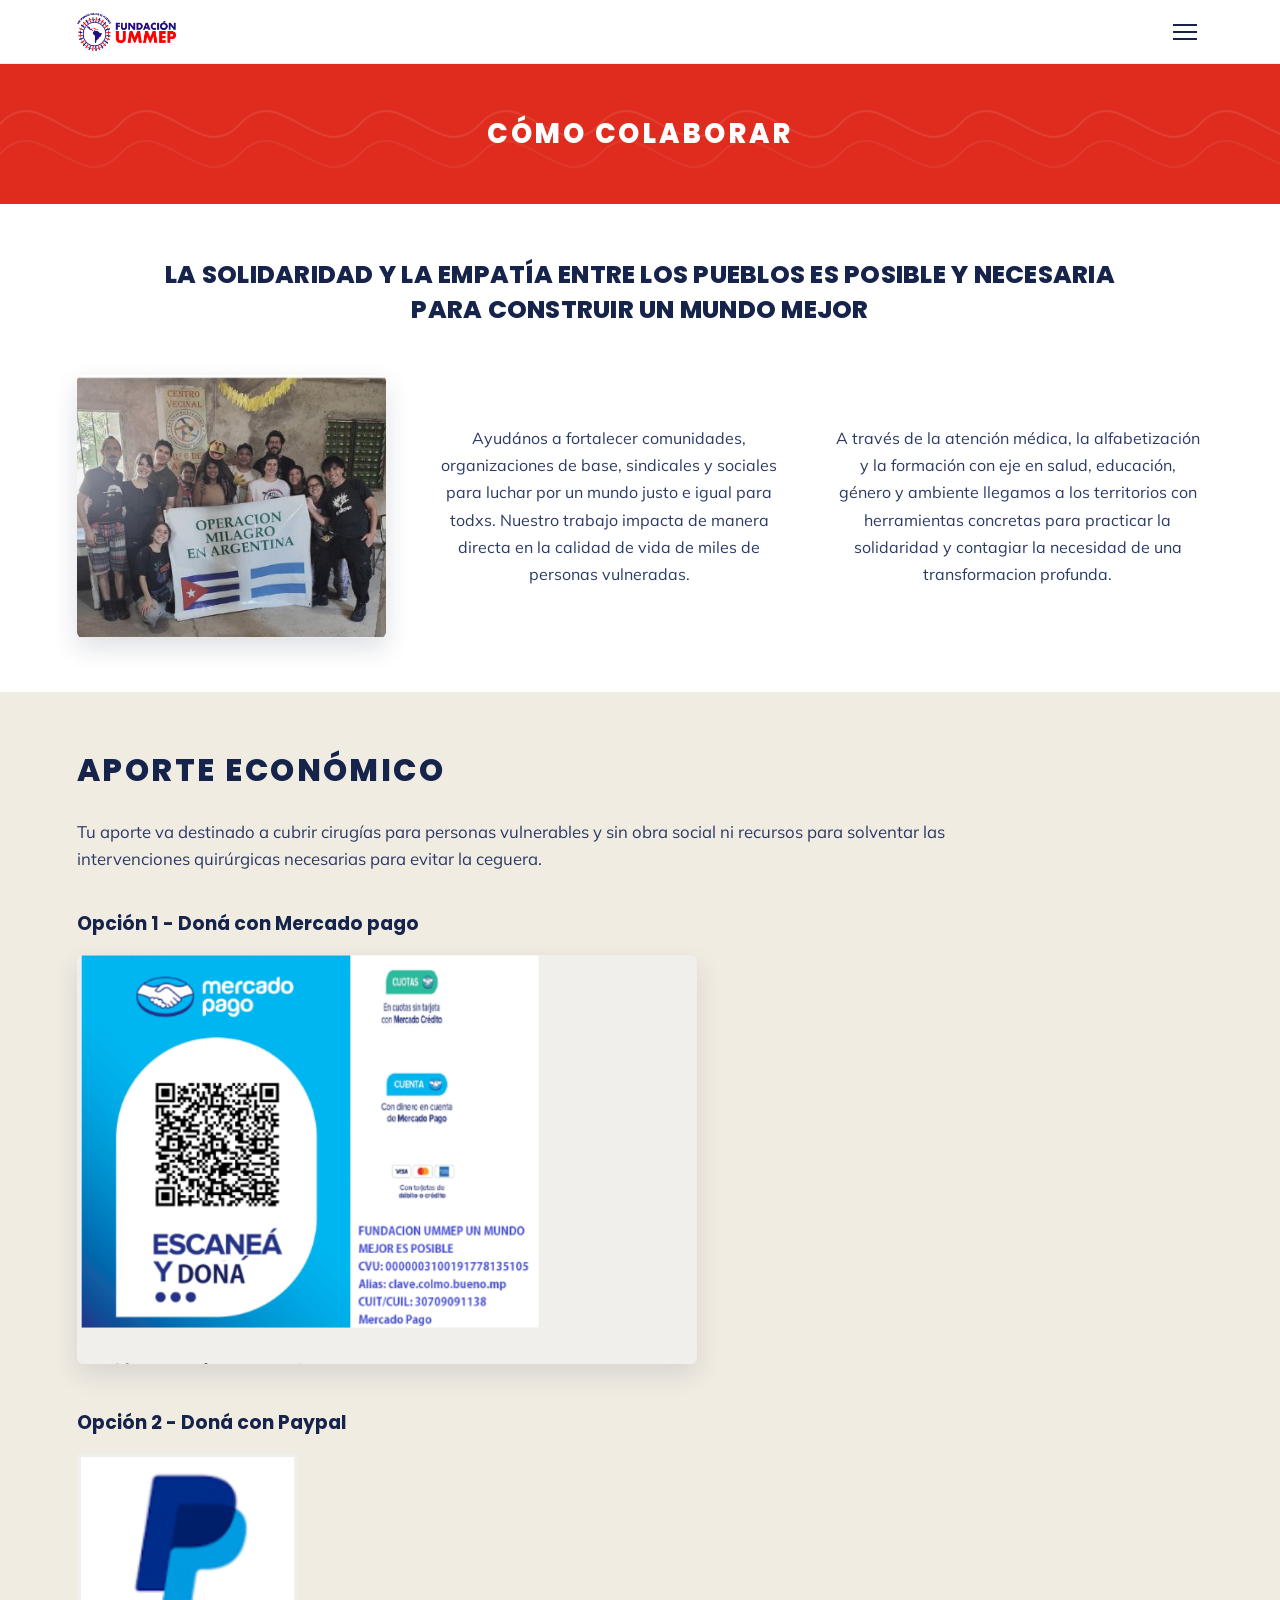
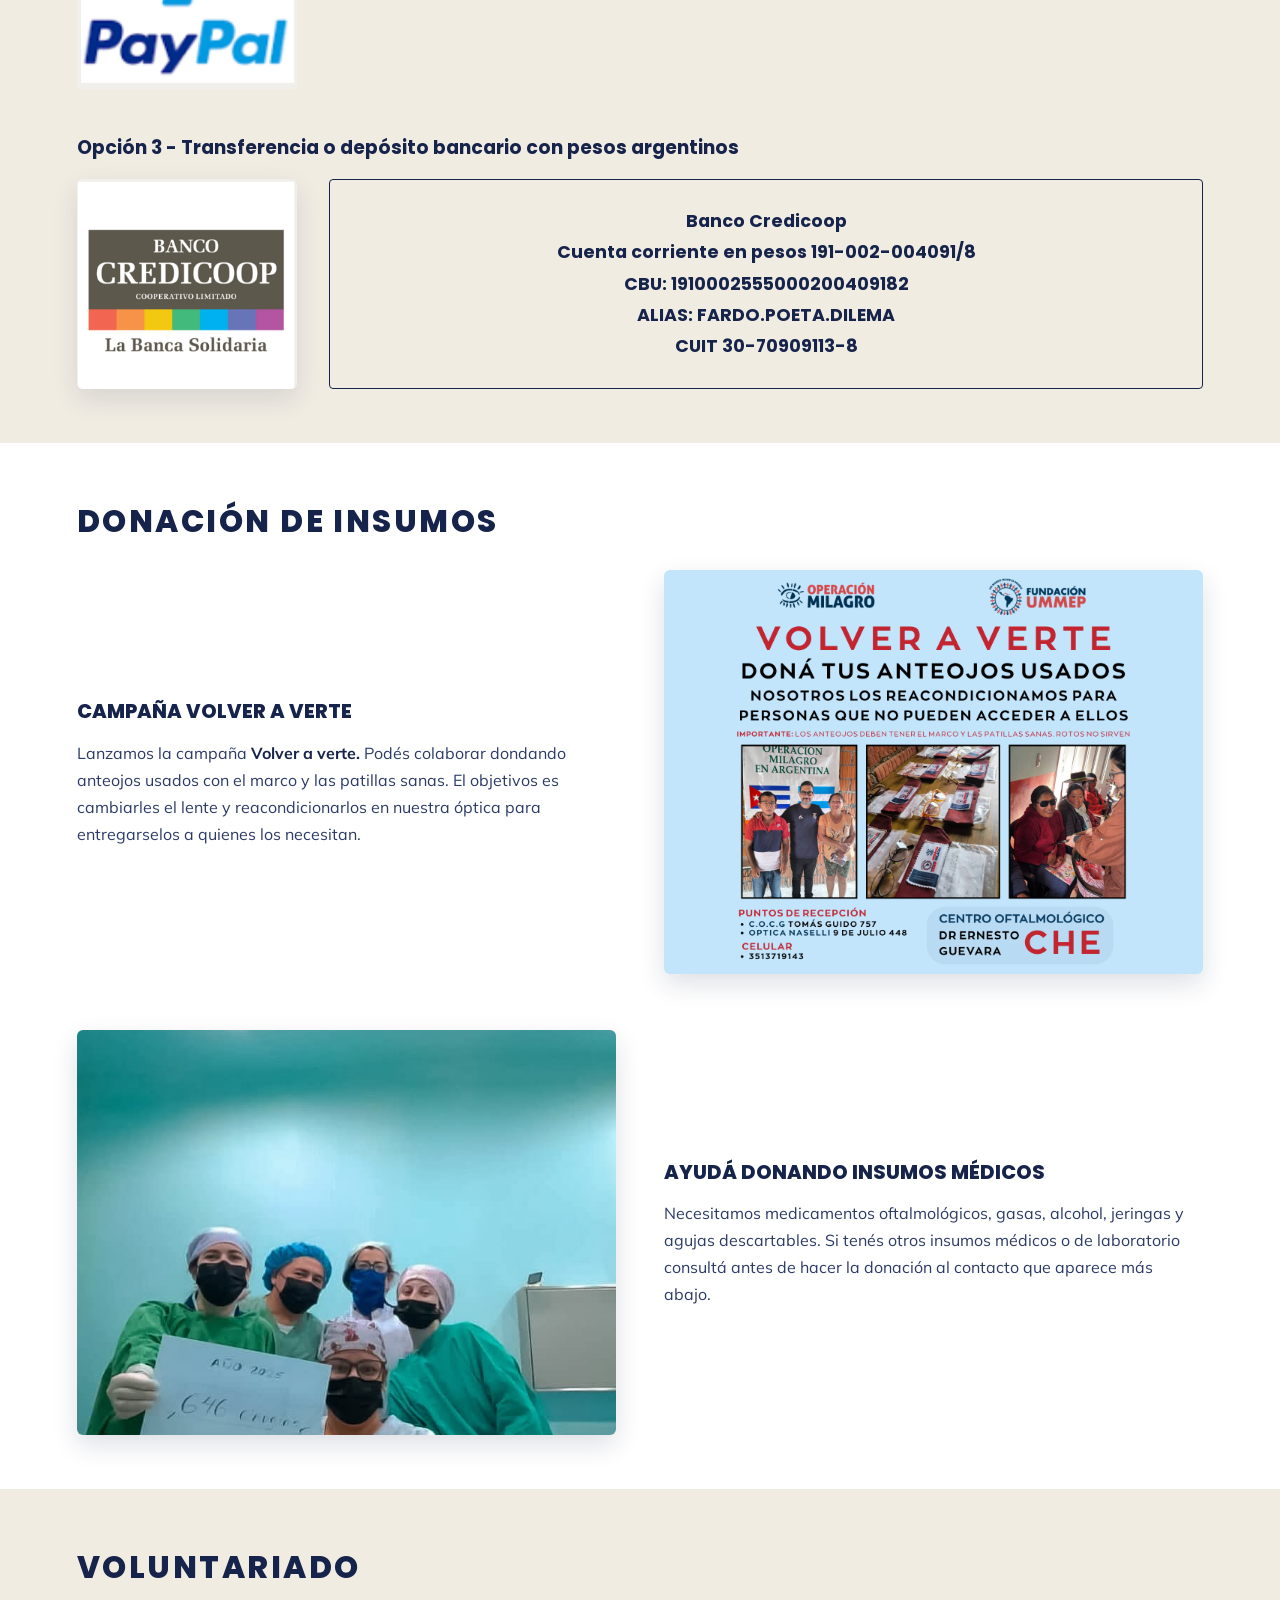
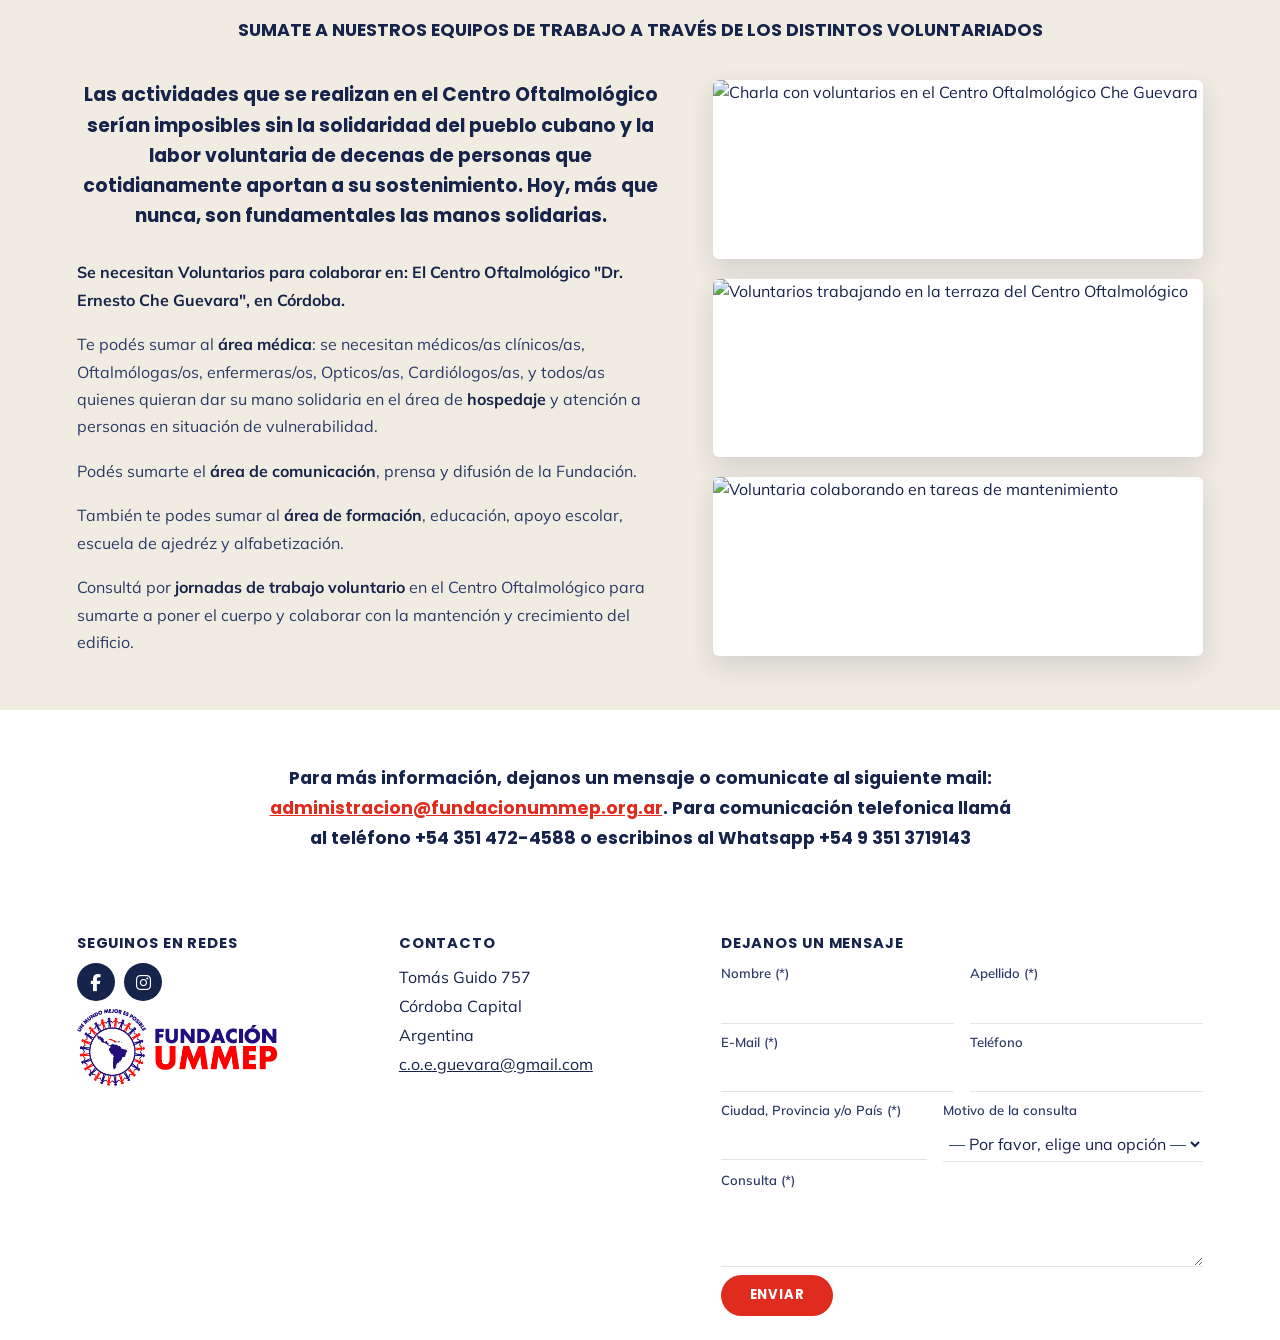
==== commit cbf57be2: "Algunos whatsapps" ====
--- a/Como_colaborar.html
+++ b/Como_colaborar.html
@@ -730,16 +730,6 @@
               aria-label="Instagram"
               ><i class="fab fa-instagram"></i
             ></a>
-            <a
-              href="https://api.whatsapp.com/send/?phone=5493513719143&text&type=phone_number&app_absent=0"
-              target="_blank"
-              rel="noopener noreferrer"
-              aria-label="WhatsApp"
-              ><svg viewBox="0 0 24 24" xmlns="http://www.w3.org/2000/svg">
-                <path
-                  d="M17.472 14.382c-.297-.149-1.758-.867-2.03-.967-.273-.099-.471-.148-.67.15-.197.297-.767.966-.94 1.164-.173.199-.347.223-.644.075-.297-.15-1.255-.463-2.39-1.475-.883-.788-1.48-1.761-1.653-2.059-.173-.297-.018-.458.13-.606.134-.133.298-.347.446-.52.149-.174.198-.298.298-.497.099-.198.05-.371-.025-.52-.075-.149-.669-1.612-.916-2.207-.242-.579-.487-.5-.669-.51-.173-.008-.371-.01-.57-.01-.198 0-.52.074-.792.372-.272.297-1.04 1.016-1.04 2.479 0 1.462 1.065 2.875 1.213 3.074.149.198 2.096 3.2 5.077 4.487.709.306 1.262.489 1.694.625.712.227 1.36.195 1.871.118.571-.085 1.758-.719 2.006-1.413.248-.694.248-1.289.173-1.413-.074-.124-.272-.198-.57-.347m-5.421 7.403h-.004a9.87 9.87 0 01-5.031-1.378l-.361-.214-3.741.982.998-3.648-.235-.374a9.86 9.86 0 01-1.51-5.26c.001-5.45 4.436-9.884 9.888-9.884 2.64 0 5.122 1.03 6.988 2.898a9.825 9.825 0 012.893 6.994c-.003 5.45-4.437 9.884-9.885 9.884m8.413-18.297A11.815 11.815 0 0012.05 0C5.495 0 .16 5.335.157 11.892c0 2.096.547 4.142 1.588 5.945L.057 24l6.305-1.654a11.882 11.882 0 005.683 1.448h.005c6.554 0 11.89-5.335 11.893-11.893a11.821 11.821 0 00-3.48-8.413z"
-                /></svg
-            ></a>
           </div>
           <a href="/index.html#inicio">
             <div class="footer-logo">
--- a/styles.css
+++ b/styles.css
@@ -244,30 +244,45 @@
   background: transparent;
 }
 
-/* La imagen ocupa toda la columna y CAE desde arriba hacia abajo: es
-   un translate (no opacity) el que hace toda la animación, así que
-   se ve como una foto física que cae y se acomoda en su lugar — no
-   un fundido. Dura 1 segundo, con un ease-out suave al final (como si
-   frenara al llegar). El acercamiento (Ken Burns) es una propiedad
-   aparte ("scale"), mucho más lenta, para el rato que la foto queda
-   quieta en pantalla. */
+/* La imagen aparece rápido, ya en blanco y negro, y recién ahí — con
+   un fundido más lento — el color va apareciendo. Usamos una
+   animación por keyframes (en vez de transition) para que el efecto
+   sea siempre determinístico: no depende de que el navegador llegue
+   a "pintar" el estado inicial antes de animar. El acercamiento (Ken
+   Burns) sigue siendo aparte ("scale", vía transition), mucho más
+   lento, para el rato que la foto queda quieta en pantalla. */
+@keyframes heroPhotoReveal {
+  0% {
+    opacity: 0;
+    filter: grayscale(100%);
+  }
+  15% {
+    opacity: 1;
+    filter: grayscale(100%);
+  }
+  100% {
+    opacity: 1;
+    filter: grayscale(0%);
+  }
+}
+
 .hero-col img {
   position: absolute;
   inset: 0;
   width: 100%;
   height: 100%;
   object-fit: cover;
-  translate: 0 -100%;
-  scale: 1.04;
-  transition:
-    translate 1s cubic-bezier(0.16, 1, 0.3, 1),
-    scale 7s linear;
-}
-
-/* Imagen visible: ya cayó a su lugar */
+  opacity: 0;
+  scale: 1.06;
+  filter: grayscale(100%);
+  transition: scale 7s linear;
+}
+
+/* Imagen visible: dispara la animación (aparece rápido en B&N y se va
+   coloreando) y arranca el zoom lento. */
 .hero-col img.is-visible {
-  translate: 0 0;
   scale: 1;
+  animation: heroPhotoReveal 1.6s ease-in-out forwards;
 }
 
 /* ── Fase 3: solo una foto visible a la vez, pantalla completa ── */
@@ -280,6 +295,84 @@
 }
 /* la foto que está entrando queda arriba (z-index lo asigna script.js,
    incremental, para respetar el orden 1-2-3-4 dentro de esta fase) */
+
+/* Wrapper de entrada de CADA ola por separado (uno para la blanca, uno
+   para la salmón/roja, uno para la azul navy, y uno para las líneas).
+   Cada wrapper es el que sube desde abajo al cargar la página — nunca
+   la ola en sí — así el transform de esta animación no interfiere con
+   el parallax de scroll/mouse que script.js sigue aplicando a cada ola
+   por separado (son transforms de elementos distintos).
+
+   El z-index queda en el wrapper (no alcanza con el de la ola de
+   adentro) porque, al tener "transform" por la animación, cada wrapper
+   arma su propio contexto de apilamiento — y tiene que quedar por
+   encima de las fotos del hero (.hero-phase usa z-index 1 o 2).
+
+   Orden de aparición pedido: primero la blanca (arriba de todo),
+   después la salmón/roja (al medio), y por último la azul navy (abajo
+   de todo) — con las líneas topográficas cerrando la secuencia.
+
+   Para que se sienta fluido (una ola "empujando" a la siguiente) en vez
+   de robótico, los arranques están MUY cerca entre sí (apenas 130-160ms)
+   así cada ola todavía se está terminando de acomodar cuando ya empezó
+   a subir la de atrás — nunca hay un hueco de silencio entre una y otra.
+   El transform va acompañado de un fade breve (opacity) para que el
+   "aterrizaje" sea suave y no un golpe seco. */
+.hero-wave-rise {
+  position: absolute;
+  inset: 0;
+  pointer-events: none;
+  animation: heroWaveRise 0.7s cubic-bezier(0.22, 1, 0.36, 1) both;
+}
+
+@keyframes heroWaveRise {
+  0% {
+    transform: translateY(65%);
+    opacity: 0;
+  }
+  45% {
+    opacity: 1;
+  }
+  100% {
+    transform: translateY(0);
+    opacity: 1;
+  }
+}
+
+/* 1ra: blanca/crema — arriba de todo */
+.hero-wave-rise--front {
+  z-index: 12;
+  animation-delay: 0.25s;
+}
+
+/* 2da: salmón/rosa (roja) — al medio */
+.hero-wave-rise--back {
+  z-index: 11;
+  animation-delay: 0.4s;
+}
+
+/* 3ra: azul navy — abajo de todo */
+.hero-wave-rise--far {
+  z-index: 10;
+  animation-delay: 0.53s;
+}
+
+/* 4ta: líneas topográficas — solo un fade suave (sin subir), para que
+   no se sienta como una cuarta "ola" repitiendo el mismo movimiento */
+.hero-wave-rise--lines {
+  z-index: 13;
+  animation: heroLinesFadeIn 0.5s ease-out both;
+  animation-delay: 0.75s;
+}
+
+@keyframes heroLinesFadeIn {
+  from {
+    opacity: 0;
+  }
+  to {
+    opacity: 1;
+  }
+}
 
 /* decorative waves — dos capas (haikei), ancladas al fondo del hero.
    z-index bien por encima de las fases de fotos (que usan 1 y 2, fijo)
@@ -359,6 +452,21 @@
   z-index: 14;
   width: clamp(230px, 14vw, 200px);
   filter: drop-shadow(0 8px 18px rgba(0, 0, 0, 0.25));
+  /* Fade in de transparente a nítido: arranca cuando ya terminó toda
+     la secuencia de olas (blanca → roja → azul → líneas), así el logo
+     es lo último en aparecer. */
+  opacity: 0;
+  animation: heroLogoFadeIn 0.9s ease-out both;
+  animation-delay: 1.15s;
+}
+
+@keyframes heroLogoFadeIn {
+  from {
+    opacity: 0;
+  }
+  to {
+    opacity: 1;
+  }
 }
 
 /* =========================================================
@@ -459,7 +567,7 @@
   align-items: center;
   justify-content: center;
   gap: 0.5rem;
-  padding: 0.2rem;
+  padding: 1em;
   min-height: 140px;
   overflow-x: hidden;
 }
@@ -809,25 +917,29 @@
    para que una tira quede fija y la otra se mueva con el scroll. */
 .ra-filmstrip-layer {
   position: absolute;
-  inset: -20% 0;
+  inset: -10% 0;
   background-image: url("imagenes/FOTOS FINALES/Pagina 6 - Recursos audiovisuales/tirasdevideo-sprite.png");
   background-repeat: repeat;
-  background-size: calc(200px + 18px) 416px;
-  opacity: 1;
+  background-size: calc(200px + 5px) 416px;
+  opacity: 0.75;
   pointer-events: none;
   z-index: 0;
 }
 
 .ra-filmstrip-layer--fixed {
   background-position: 0 50%;
+  opacity: 0.9;
+  filter: blur(2px);
 }
 
 .ra-filmstrip-layer--moving {
+  opacity: 1;
   position: absolute;
   inset: -20% 0;
   background-position: 100px 50%;
   transform: translate3d(0, var(--ra-film-offset, 0px), 0);
   will-change: transform, background-position;
+  filter: blur(1px);
 }
 
 @media (prefers-reduced-motion: reduce) {
@@ -1230,16 +1342,22 @@
   background-image: var(--squiggle-bg-light);
   background-repeat: repeat;
   background-size: 480px;
+  /* centrado vertical: así el patrón de olas queda a la misma altura
+     relativa (a mitad del banner) sin importar cuánto mida el banner
+     de alto en cada página — antes quedaba anclado siempre arriba
+     (posición Y en 0), por eso en banners más altos o más bajos que el
+     resto (como el de Radio La Chispa) se veía descentrado. */
+  background-position: 0 center;
   animation: ra-wave-scroll 22s linear infinite;
   overflow: hidden;
 }
 
 @keyframes ra-wave-scroll {
   from {
-    background-position: 0 0;
+    background-position: 0 center;
   }
   to {
-    background-position: -480px 0;
+    background-position: -480px center;
   }
 }
 
@@ -1895,11 +2013,21 @@
   }
   .hero-col img,
   .hero-phase,
-  .hero-col {
+  .hero-col,
+  .hero-wave-rise {
     transition: none !important;
+    animation: none !important;
     transform: none !important;
     translate: 0 !important;
     scale: 1 !important;
+    opacity: 1 !important;
+    filter: none !important;
+  }
+  /* El logo sí necesita conservar su transform (translateX(-50%) lo
+     centra horizontalmente): solo le apagamos la animación de fade-in. */
+  .hero-logo {
+    animation: none !important;
+    opacity: 1 !important;
   }
   .btn,
   .social-icons a {
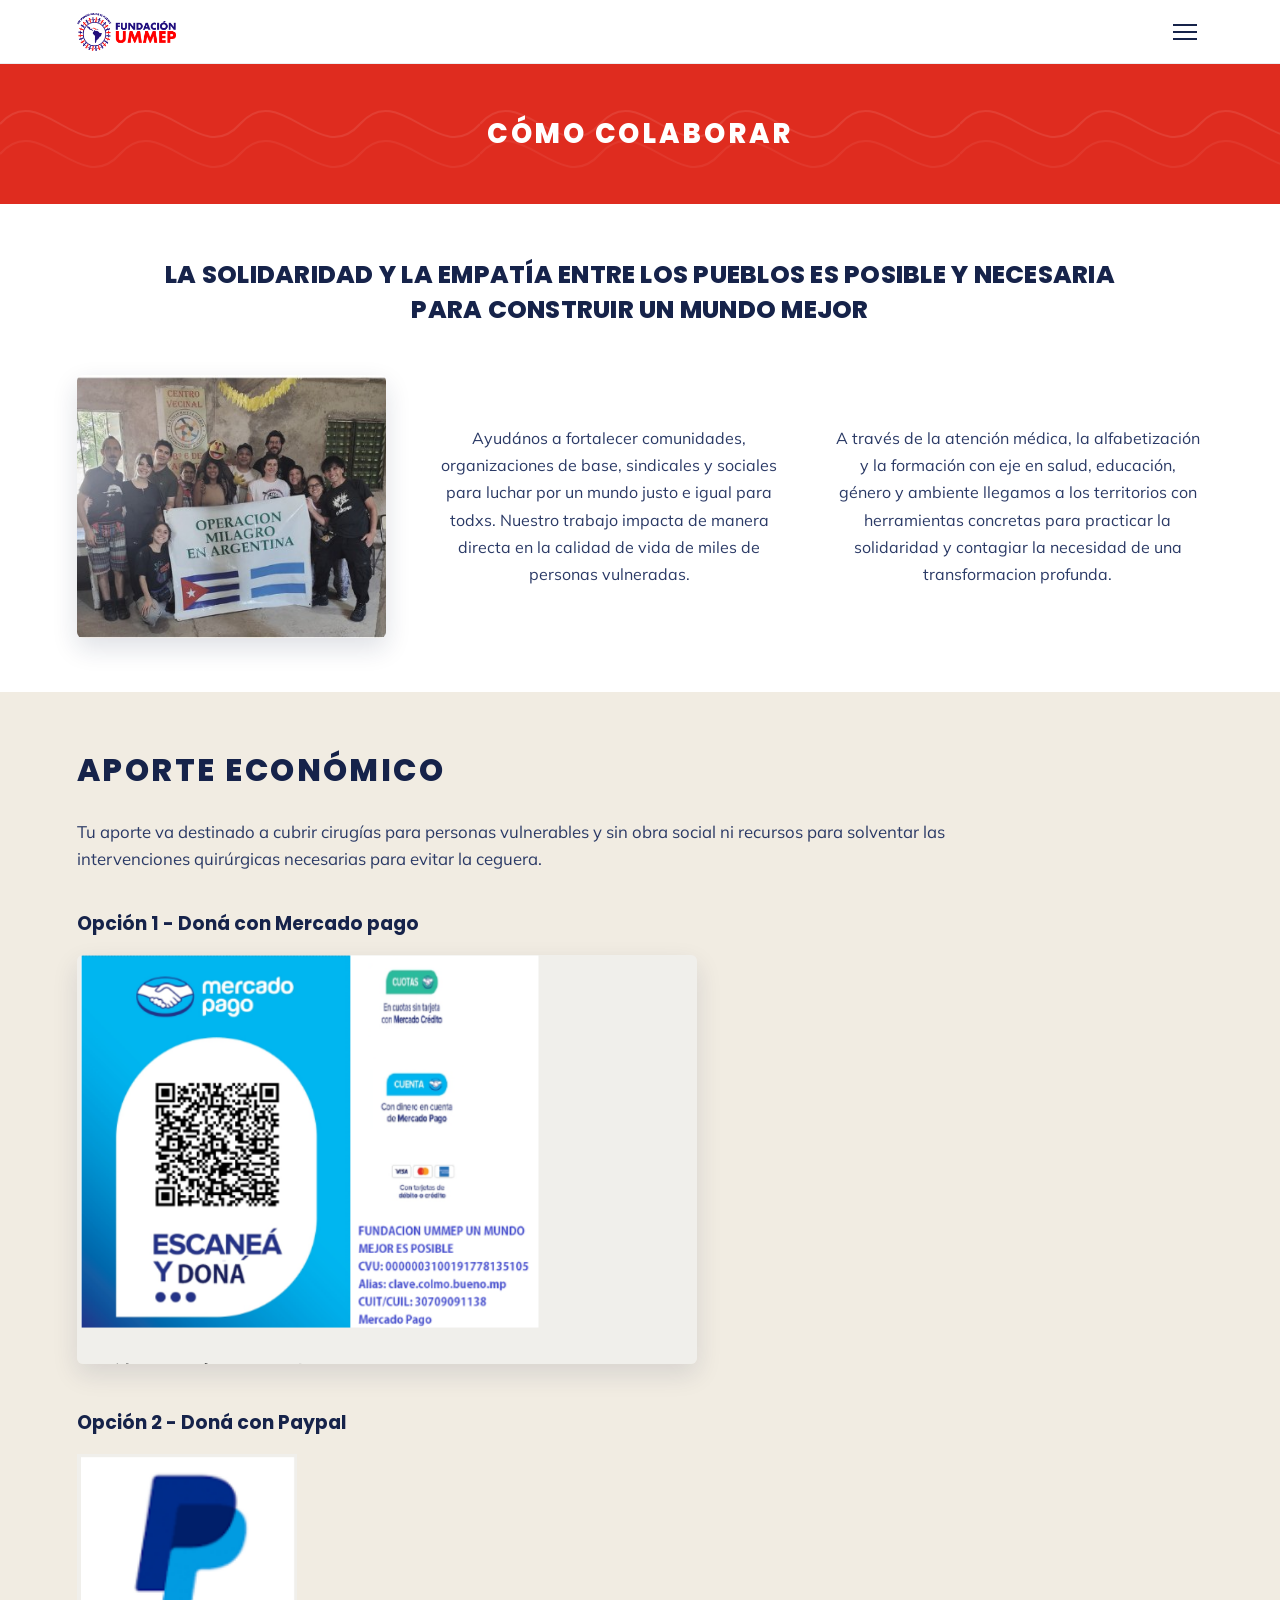
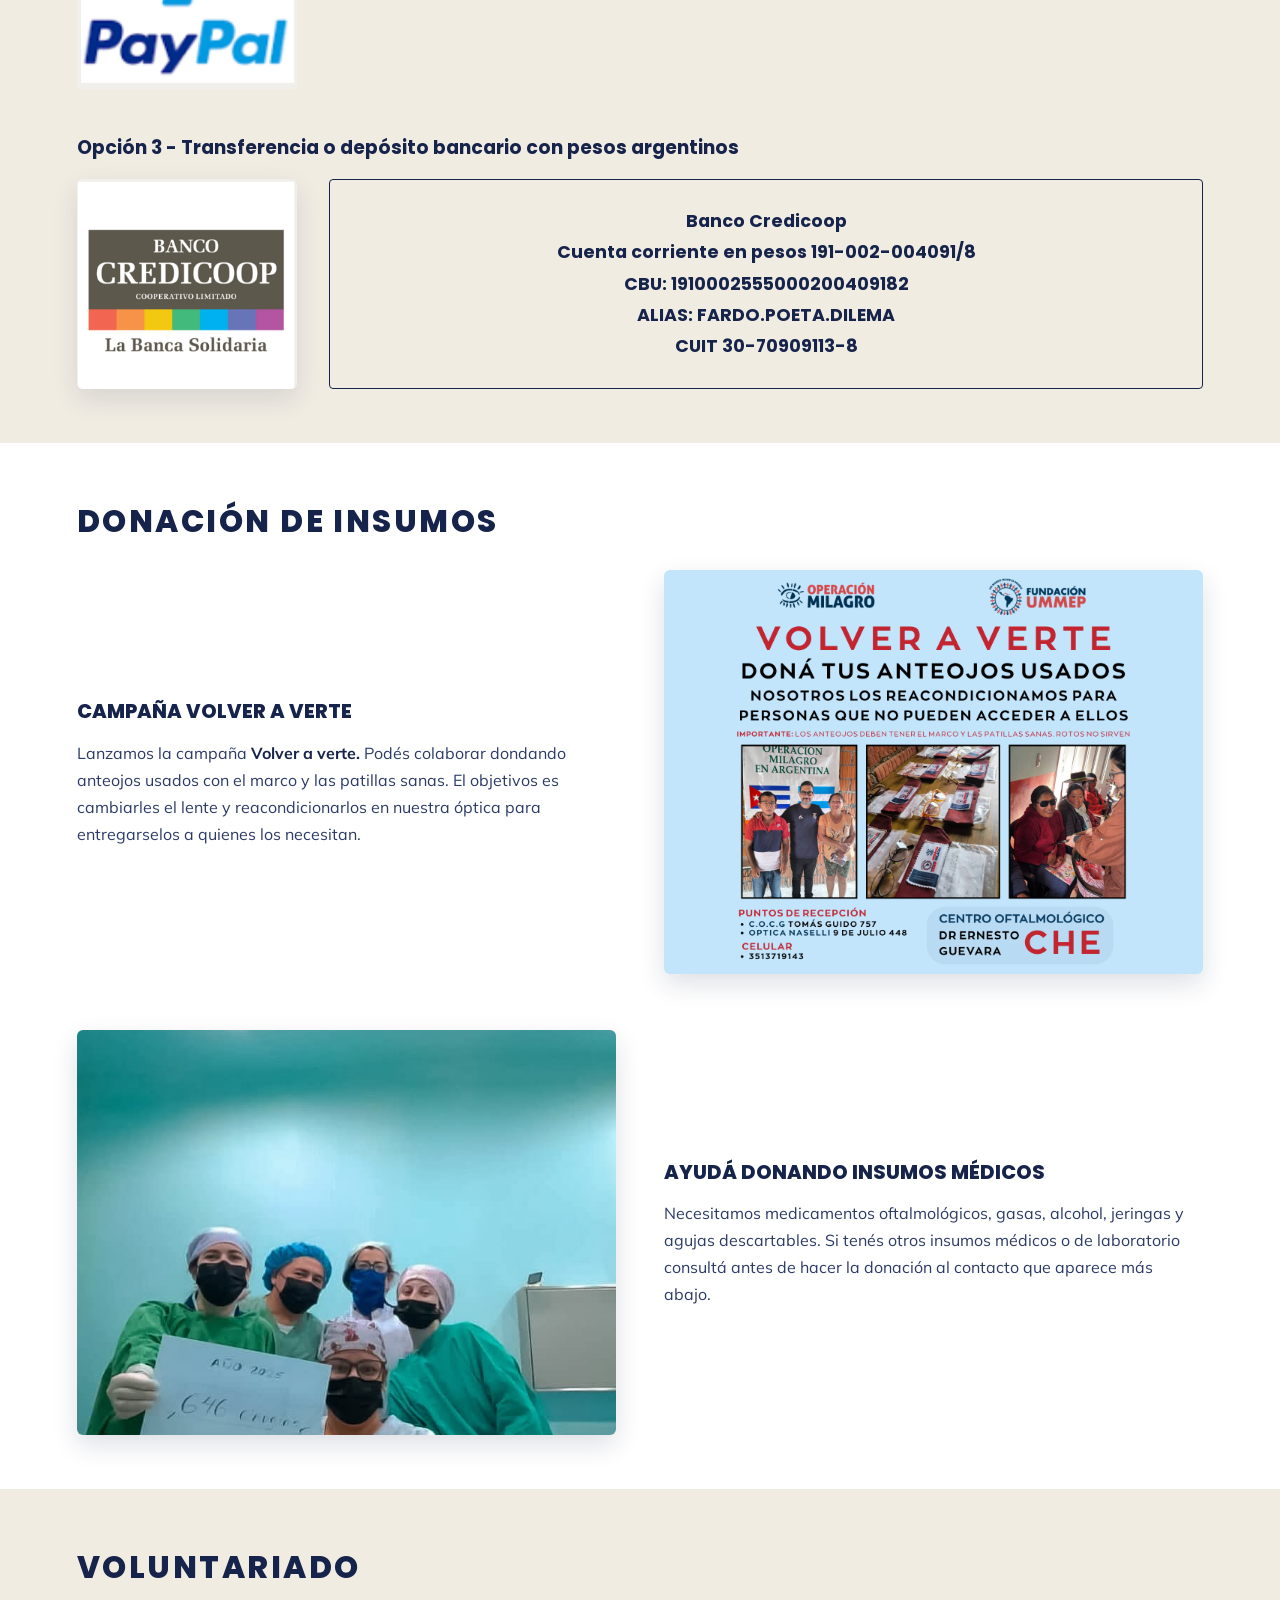
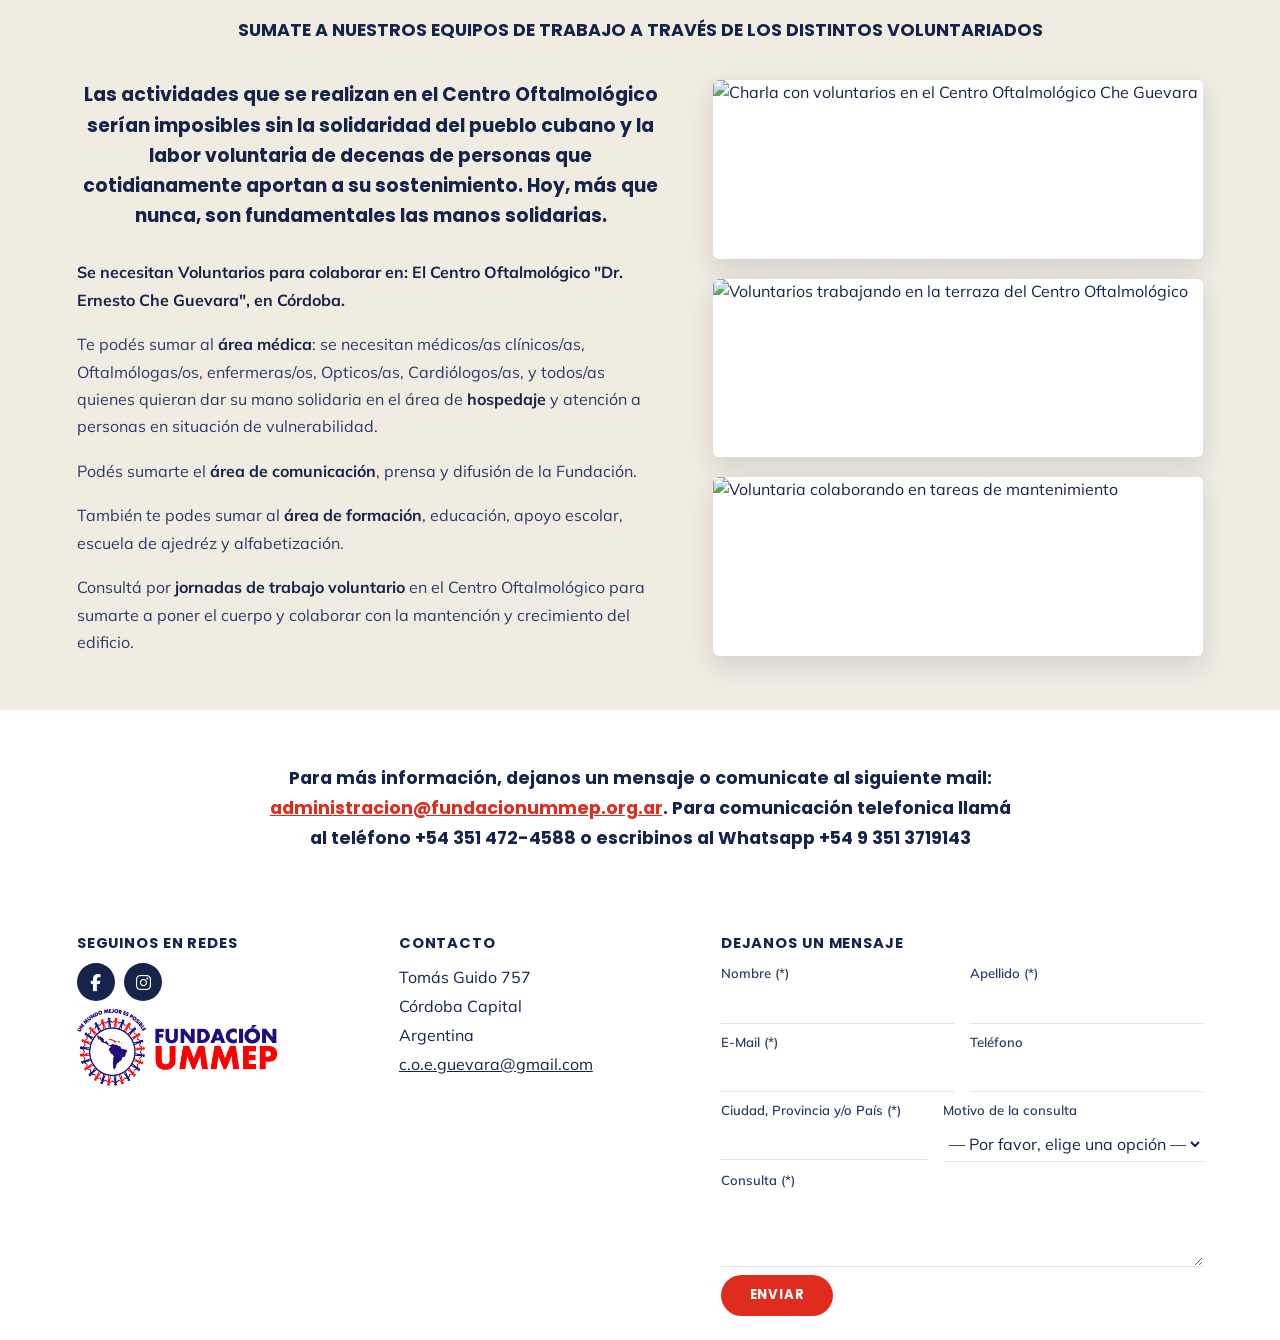
==== commit 2c24791b: "CORRIJO FB + NAV" ====
--- a/Como_colaborar.html
+++ b/Como_colaborar.html
@@ -722,7 +722,9 @@
         <div class="footer-col footer-col--social">
           <h3>Seguinos en redes</h3>
           <div class="social-icons">
-            <a href="https://www.facebook.com/ummep" aria-label="Facebook"
+            <a
+              href="https://www.facebook.com/UMMEPfundacion#"
+              aria-label="Facebook"
               ><i class="fab fa-facebook-f"></i
             ></a>
             <a
@@ -731,7 +733,7 @@
               ><i class="fab fa-instagram"></i
             ></a>
           </div>
-          <a href="/index.html#inicio">
+          <a href="/FundacionUMMEP/index.html#inicio">
             <div class="footer-logo">
               <img
                 src="imagenes/FOTOS FINALES/fundacion-ummep-h (1).png"
--- a/styles.css
+++ b/styles.css
@@ -204,6 +204,10 @@
   position: relative;
   width: 100%;
   height: 100%;
+  /* Alto real (en píxeles) de la ola blanca (delantera). Las olas roja
+     y azul se calculan a partir de este valor (+10px y +20px), así que
+     alcanza con tocar este número para subir o bajar las tres juntas. */
+  --hero-wave-front-h: clamp(130px, 25vh, 150px);
 }
 
 /* ── Hero: fases ────────────────────────────────────────────── */
@@ -242,6 +246,15 @@
   height: 100%;
   overflow: hidden;
   background: transparent;
+  /* El brillo se aplica sobre la columna (no sobre la img), así no
+     pisa el filter:grayscale que la animación de aparición controla
+     sobre la imagen. */
+  transition: filter 0.3s ease;
+}
+
+/* Hover: la foto se ve un poco más brillante */
+.hero-col:hover {
+  filter: brightness(1.12);
 }
 
 /* La imagen aparece rápido, ya en blanco y negro, y recién ahí — con
@@ -399,24 +412,130 @@
   }
 }
 
-/* ola más lejana: navy semitransparente, la más alta y más atrás */
-.hero-wave--far {
-  z-index: 10;
-  height: clamp(240px, 70vh, 820px);
-  opacity: 0.5;
-}
-
-/* ola trasera: más alta, detrás */
-.hero-wave--back {
-  z-index: 11;
-  opacity: 0.85;
-  height: clamp(208px, 67vh, 720px);
-}
-
-/* ola delantera: más baja, al frente */
+/* ── "Efecto billetera" (azul y rojo) ──────────────────────────────
+   Dos capas por tarjeta, cada una con un trabajo distinto, para que
+   la animación de entrada y el movimiento del hover no se pisen
+   (una animación CSS le gana siempre al transform que pone JS sobre
+   el MISMO elemento, así que van separados):
+     · .hero-wave-enter → posición/tamaño fijos (left/right/height) +
+       la animación de entrada (heroCardSettleFar/Back), que solo
+       corrige un rotate/translateY extra hasta llegar a 0.
+     · .hero-wave-card  → adentro, ocupa el 100%; tiene el rotate +
+       corrimiento FIJO de cada color y es sobre este que
+       iniciarHoverOlas() en script.js mueve el translateY al pasar
+       el mouse. */
+.hero-wave-enter {
+  position: absolute;
+  bottom: -2px;
+}
+
+.hero-wave-card {
+  position: absolute;
+  inset: 0;
+  pointer-events: auto;
+  cursor: pointer;
+  transition: transform 0.25s ease;
+}
+
+.hero-wave-card .hero-wave {
+  position: absolute;
+  inset: 0;
+  left: 0;
+  width: 100%;
+  height: 100%;
+}
+
+.hero-wave-card__label {
+  position: absolute;
+  top: clamp(10px, 2vh, 18px);
+  left: 0;
+  right: 0;
+  text-align: center;
+  font-family: var(--font-heading);
+  font-weight: 700;
+  font-size: clamp(0.72rem, 0.55rem + 0.6vw, 1rem);
+  letter-spacing: 0.03em;
+  line-height: 1.3;
+  color: var(--color-cream);
+  pointer-events: none;
+}
+
+/* tarjeta azul navy: más lejana, corrida a la izquierda.
+   La animación de entrada arranca un poco antes de que termine de
+   subir el wrapper (.hero-wave-rise--far) y la deja "asentarse" con
+   un leve movimiento extra. */
+.hero-wave-enter--far {
+  left: 6%;
+  right: 50%;
+  height: calc(var(--hero-wave-front-h) + 80px);
+  opacity: 0;
+  animation: heroCardSettleFar 0.6s cubic-bezier(0.22, 1, 0.36, 1) both;
+  animation-delay: 0.85s;
+}
+
+.hero-wave-card--far {
+  opacity: 1;
+  transform: rotate(-3deg) translateX(-14px) translateY(0);
+  transform-origin: center bottom;
+}
+
+@keyframes heroCardSettleFar {
+  0% {
+    transform: rotate(-6deg) translateY(22px);
+    opacity: 0;
+  }
+  55% {
+    opacity: 1;
+  }
+  100% {
+    transform: rotate(0deg) translateY(0);
+    opacity: 1;
+  }
+}
+
+/* tarjeta roja: al medio, corrida a la derecha */
+.hero-wave-enter--back {
+  left: 42%;
+  right: 12%;
+  height: calc(var(--hero-wave-front-h) + 62px);
+  opacity: 0;
+  animation: heroCardSettleBack 0.6s cubic-bezier(0.22, 1, 0.36, 1) both;
+  animation-delay: 0.7s;
+}
+
+.hero-wave-card--back {
+  opacity: 0.97;
+  transform: rotate(2.5deg) translateX(10px) translateY(0);
+  transform-origin: center bottom;
+}
+
+@keyframes heroCardSettleBack {
+  0% {
+    transform: rotate(5deg) translateY(22px);
+    opacity: 0;
+  }
+  55% {
+    opacity: 1;
+  }
+  100% {
+    transform: rotate(0deg) translateY(0);
+    opacity: 1;
+  }
+}
+
+@media (prefers-reduced-motion: reduce) {
+  .hero-wave-enter--far,
+  .hero-wave-enter--back {
+    animation: none;
+    opacity: 1;
+  }
+}
+
+/* ola delantera: blanca — la más baja de las tres, alta como para
+   cubrir por detrás el logo */
 .hero-wave--front {
   z-index: 12;
-  height: clamp(208px, 67vh, 616px);
+  height: var(--hero-wave-front-h);
 }
 
 /* líneas topográficas decorativas (PNG) — van POR ENCIMA de las tres
@@ -450,7 +569,7 @@
   bottom: clamp(18px, 3vh, 28px);
   transform: translateX(-50%);
   z-index: 14;
-  width: clamp(230px, 14vw, 200px);
+  width: clamp(280px, 20vw, 400px);
   filter: drop-shadow(0 8px 18px rgba(0, 0, 0, 0.25));
   /* Fade in de transparente a nítido: arranca cuando ya terminó toda
      la secuencia de olas (blanca → roja → azul → líneas), así el logo
@@ -460,12 +579,92 @@
   animation-delay: 1.15s;
 }
 
+/* El logo se compone de tres piezas: brand (fija), tagline (parpadea)
+   y mundo (gira) */
+.hero-logo {
+  overflow: visible;
+}
+
+.hero-logo img:not(.hero-logo__mundo):not(.hero-logo__tagline) {
+  display: block;
+  width: 100%;
+  height: auto;
+}
+
+.hero-logo__brand,
+.hero-logo__tagline,
+.hero-logo__mundo,
+.hero-logo__full {
+  display: block;
+  width: 100%;
+  height: auto;
+}
+
+/* El mundo (aro de personas + mapa, todo junto) se superpone exacto
+   sobre el brand (mismo lienzo 380×145) y gira PLANO, de frente al
+   visitante, como una rueda de volante — no en 3D ni de costado. */
+.hero-logo__mundo {
+  position: absolute;
+  inset: 0;
+  width: 100%;
+  height: 100%;
+  transform-origin: 17.6% 55%;
+  /* La animación está siempre "puesta" pero pausada: al sacar el mouse
+     se congela en el ángulo actual en vez de resetear a 0°. */
+  animation: heroWorldSpin 48s linear infinite;
+  animation-play-state: paused;
+  cursor: pointer;
+}
+
+.hero-logo:hover .hero-logo__mundo,
+.hero-logo:focus-within .hero-logo__mundo {
+  animation-play-state: running;
+}
+
+/* El tagline ("un mundo mejor es posible") se superpone exacto también.
+   Antes parpadeaba junto con el giro del mundo al hacer hover; ahora
+   queda siempre fijo y visible. */
+.hero-logo__tagline {
+  position: absolute;
+  inset: 0;
+  width: 100%;
+  height: 100%;
+}
+
+/* ── Hero: cuadrícula mobile (6×6 fotos B&N ↔ color) ──────────────
+   Oculta por default (desktop/tablet usan el hero animado de arriba).
+   Se activa por completo dentro de @media (max-width: 640px), donde
+   además se ocultan .hero-visual y .hero-logo para que la cuadrícula
+   sea todo el hero en mobile. */
+.hero-mobile-grid {
+  display: none;
+}
+
+@keyframes heroGridSwap {
+  0%,
+  100% {
+    filter: grayscale(100%);
+  }
+  50% {
+    filter: grayscale(0%);
+  }
+}
+
 @keyframes heroLogoFadeIn {
   from {
     opacity: 0;
   }
   to {
     opacity: 1;
+  }
+}
+
+@keyframes heroWorldSpin {
+  from {
+    transform: rotate(0deg);
+  }
+  to {
+    transform: rotate(-360deg);
   }
 }
 
@@ -1476,18 +1675,20 @@
     min-height: 380px;
   }
 
-  /* Olas: proporcionales al 70 vh */
-  .hero-wave--far {
-    height: clamp(160px, 48vh, 400px);
-  }
-  .hero-wave--back {
-    height: clamp(140px, 42vh, 360px);
-  }
-  .hero-wave--front {
-    height: clamp(120px, 36vh, 300px);
+  /* Olas: mismo esquema que desktop (roja +10px, azul +20px sobre la
+     blanca), proporcional a los 70vh del tablet */
+  .hero-visual {
+    --hero-wave-front-h: clamp(170px, 24vh, 260px);
   }
   .hero-wave--lines {
     height: clamp(130px, 40vh, 340px);
+  }
+
+  /* Logo: en tablet portrait el hero es más alto (70vh) y el logo
+     quedaba pegado casi arriba de las olas, dejando mucho espacio en
+     blanco abajo — lo bajamos un poco más cerca del borde inferior. */
+  .hero-logo {
+    bottom: clamp(-6px, 0.5vh, 8px);
   }
 }
 
@@ -1670,10 +1871,10 @@
   }
 
   /* Hero waves: escalar para los 50 vh del mobile */
-  .hero-wave--far {
+  .hero-wave-enter--far {
     height: clamp(120px, 36vh, 200px);
   }
-  .hero-wave--back {
+  .hero-wave-enter--back {
     height: clamp(100px, 32vh, 175px);
   }
   .hero-wave--front {
@@ -1685,7 +1886,7 @@
 
   /* Logo del hero: en mobile se posiciona fuera del hero con fondo crema */
   .hero-logo {
-    width: clamp(140px, 36vw, 180px);
+    width: clamp(190px, 56vw, 230px);
     position: relative;
     left: auto;
     bottom: auto;
@@ -1700,13 +1901,75 @@
     filter: drop-shadow(0 4px 10px rgba(0, 0, 0, 0.12));
   }
 
+  /* inset:0 se ancla al borde del padding (no del contenido), así que
+     sin este ajuste el mundo y el tagline quedan más altos que el brand
+     por el padding vertical de arriba (1rem) y abajo (1.25rem) → se ve
+     estirado. Usando top/bottom en vez de inset, el alto se calcula
+     exactamente entre esos dos bordes, igual que el brand. */
+  .hero-logo__mundo,
+  .hero-logo__tagline {
+    top: 1rem;
+    bottom: 1.25rem;
+    left: 0;
+    right: 0;
+    height: auto;
+  }
+
+  /* ── Hero mobile: se reemplaza el carrusel de fotos + olas por la
+     cuadrícula 6×6; el logo se mantiene, debajo de la cuadrícula ──── */
+  .hero-visual {
+    display: none;
+  }
+
+  .hero-mobile-grid {
+    display: grid;
+    grid-template-columns: repeat(6, 1fr);
+    grid-template-rows: repeat(6, 1fr);
+    gap: 2px;
+    width: 100%;
+  }
+
+  .hero-mobile-grid__cell {
+    position: relative;
+    aspect-ratio: 1 / 1;
+    overflow: hidden;
+    background: var(--color-cream);
+  }
+
+  .hero-mobile-grid__cell img {
+    display: block;
+    width: 100%;
+    height: 100%;
+    object-fit: cover;
+    /* arranca en B&N; la animación se encarga de ir y volver a color */
+    filter: grayscale(100%);
+    animation: heroGridSwap 6s ease-in-out infinite;
+  }
+
+  /* tablero de ajedrez: el grupo "b" arranca medio ciclo desfasado del
+     grupo "a", así mientras unas celdas están en color las de al lado
+     están en B&N — y se van intercambiando solas cada 3s */
+  .hero-mobile-grid__cell--b img {
+    animation-delay: 3s;
+  }
+
+  @media (prefers-reduced-motion: reduce) {
+    .hero-mobile-grid__cell img {
+      animation: none;
+      filter: grayscale(100%);
+    }
+    .hero-mobile-grid__cell--b img {
+      filter: grayscale(0%);
+    }
+  }
+
   /* Reducir min-height de las secciones en mobile */
   .section,
   .container--3,
   .container--5,
   .container--6 {
     min-height: auto;
-    padding-top: 3rem;
+    padding-top: 1rem;
     padding-bottom: 3rem;
   }
 
@@ -1959,9 +2222,9 @@
     height: 28px;
   }
 
-  /* Hero logo más pequeño */
+  /* Hero logo: bien grande también en celulares chicos */
   .hero-logo {
-    width: clamp(90px, 28vw, 130px);
+    width: clamp(190px, 58vw, 230px);
   }
 
   /* Stats: aún más pequeño */
@@ -2026,6 +2289,15 @@
   /* El logo sí necesita conservar su transform (translateX(-50%) lo
      centra horizontalmente): solo le apagamos la animación de fade-in. */
   .hero-logo {
+    animation: none !important;
+    opacity: 1 !important;
+  }
+  .hero-logo__color {
+    animation: none !important;
+    clip-path: inset(0 0 0 0) !important;
+  }
+  .hero-logo__mundo,
+  .hero-logo__tagline {
     animation: none !important;
     opacity: 1 !important;
   }
@@ -2577,4 +2849,4 @@
    más arriba, junto con el resto de las reglas mobile del nav. */
 .site-nav__dropdown-toggle {
   display: none;
-}
+}
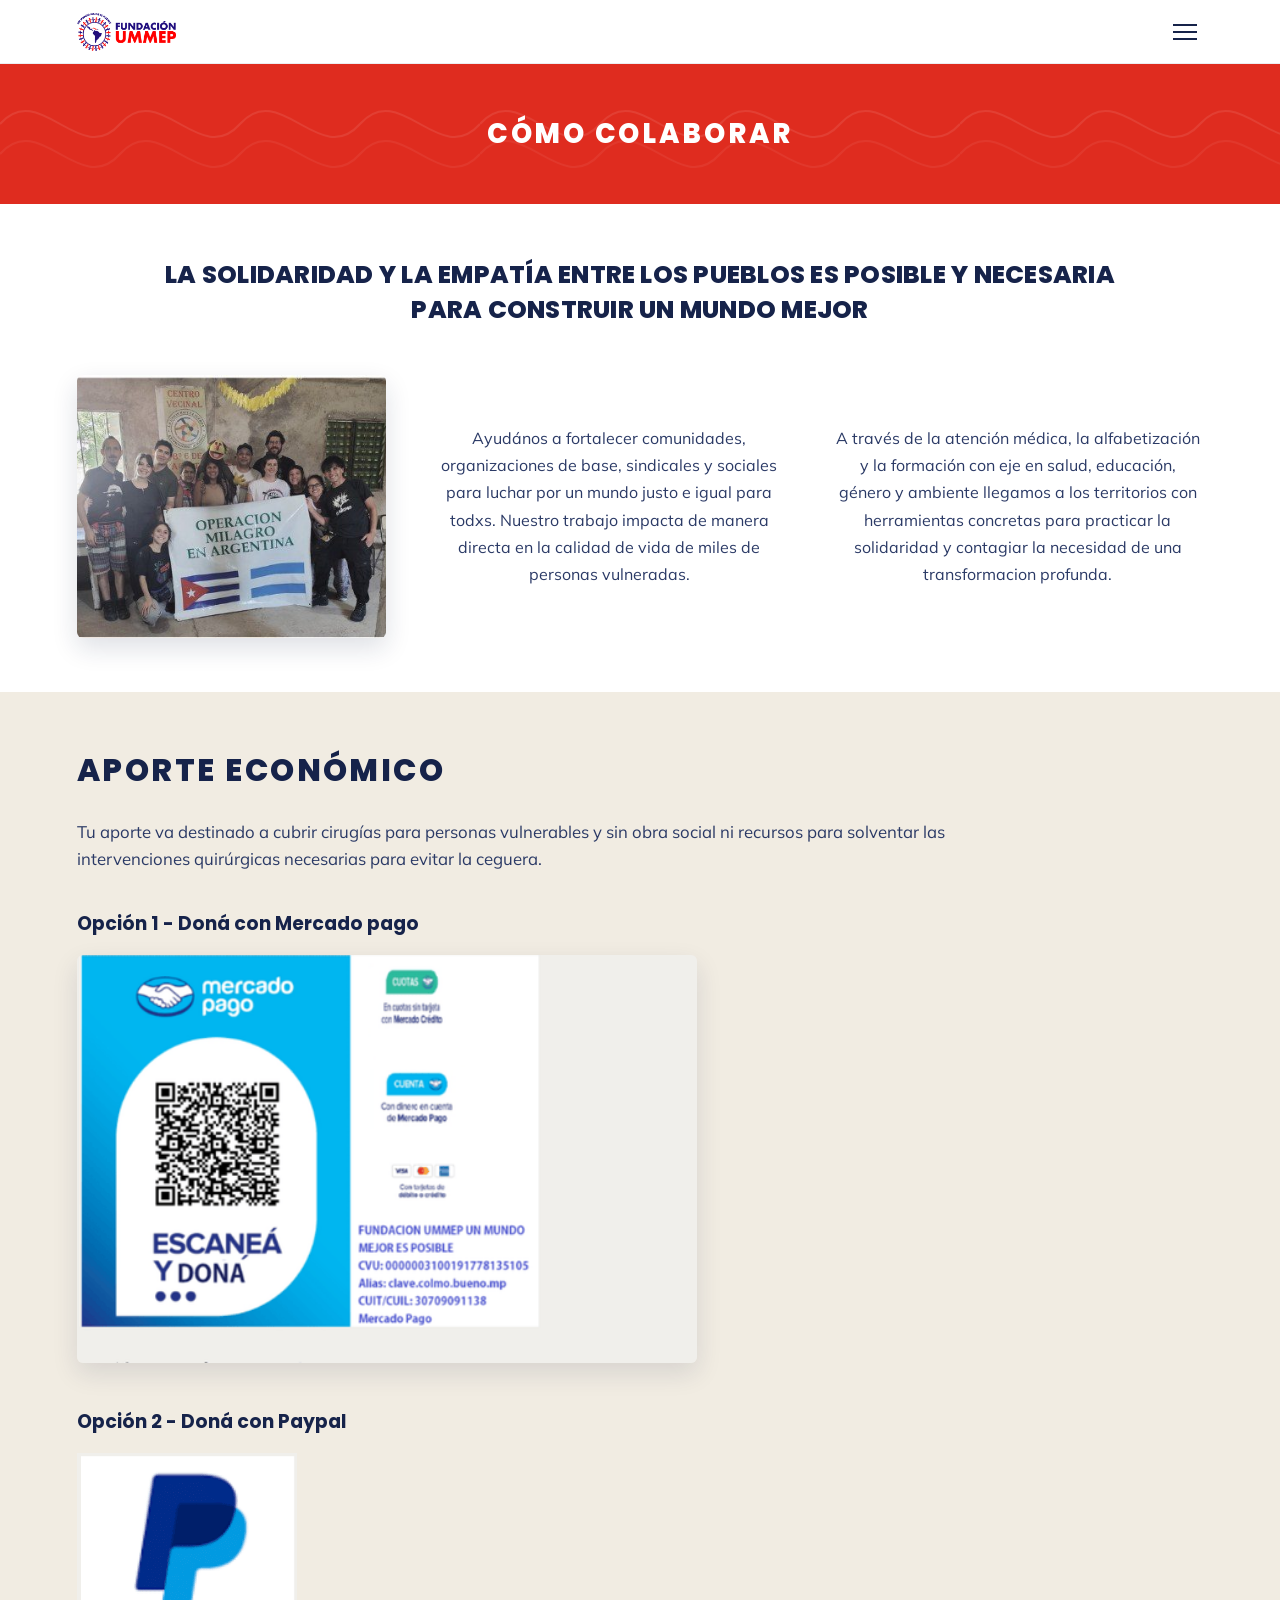
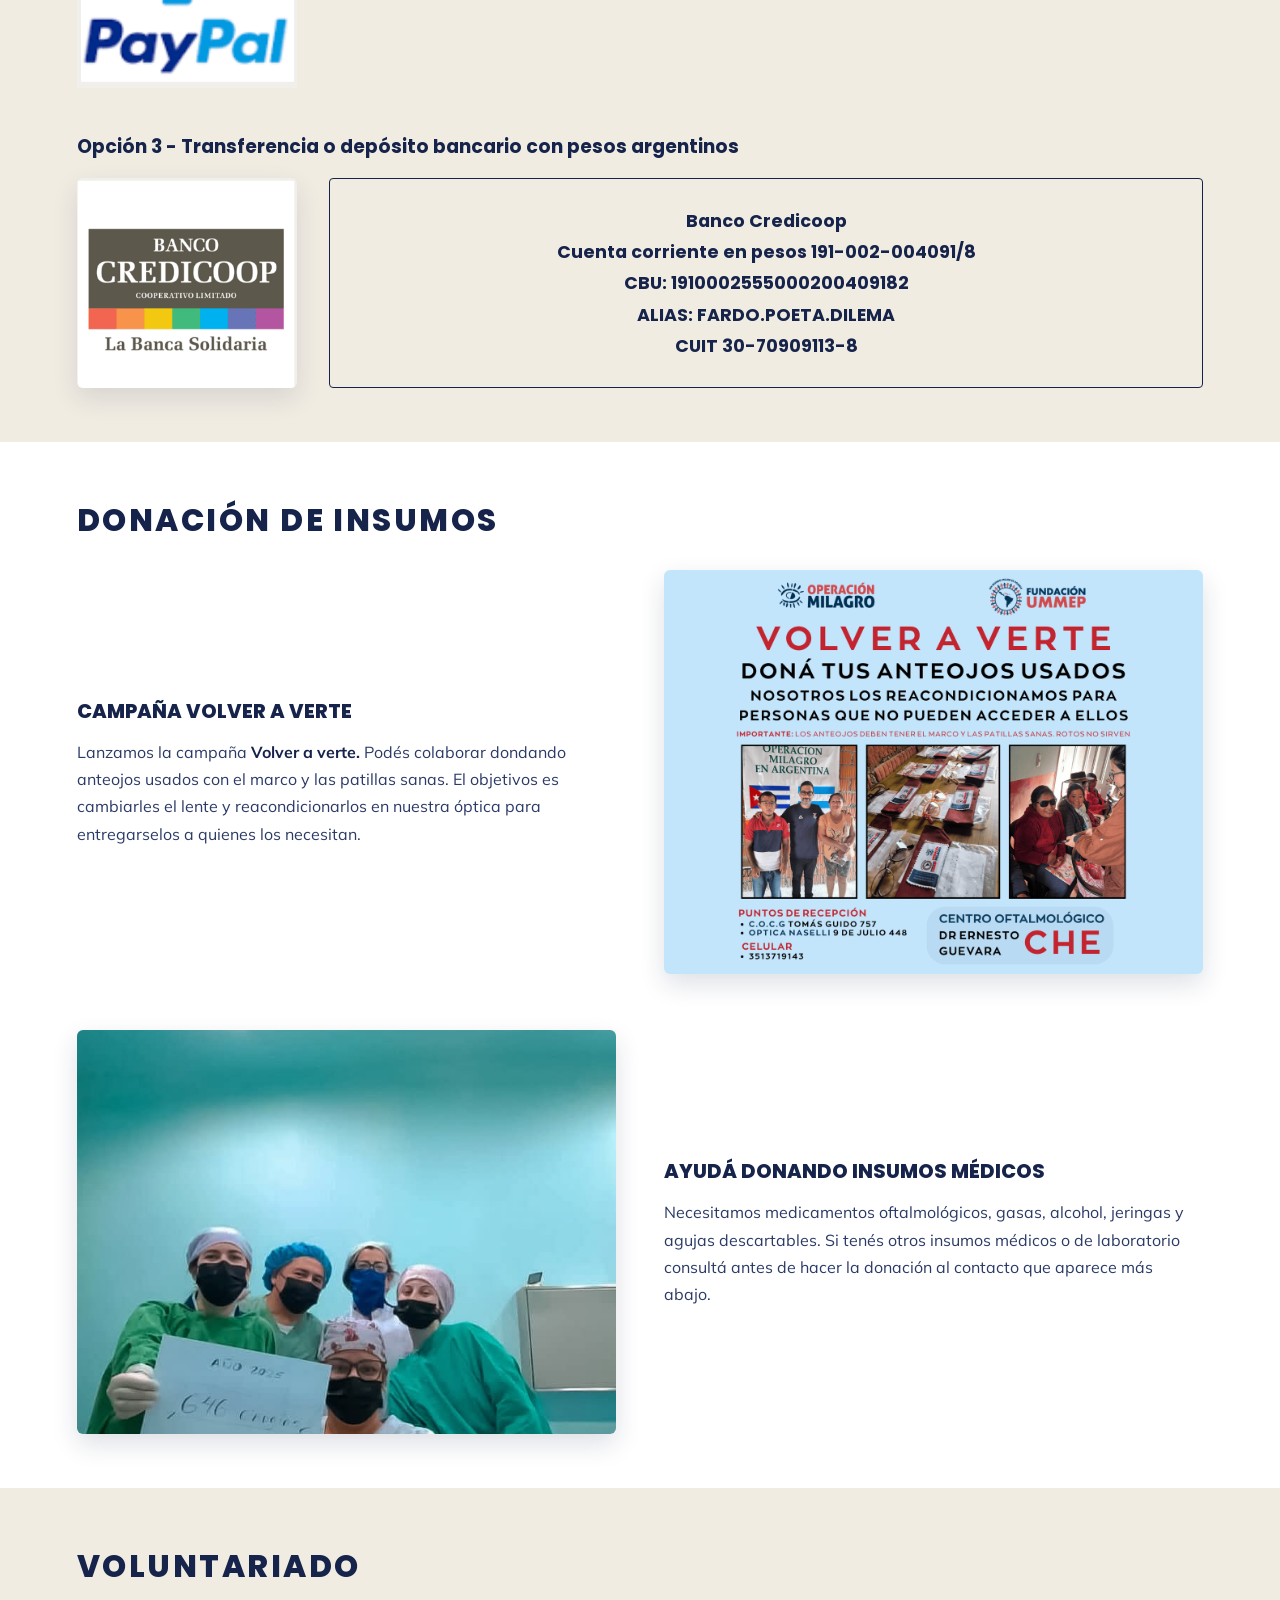
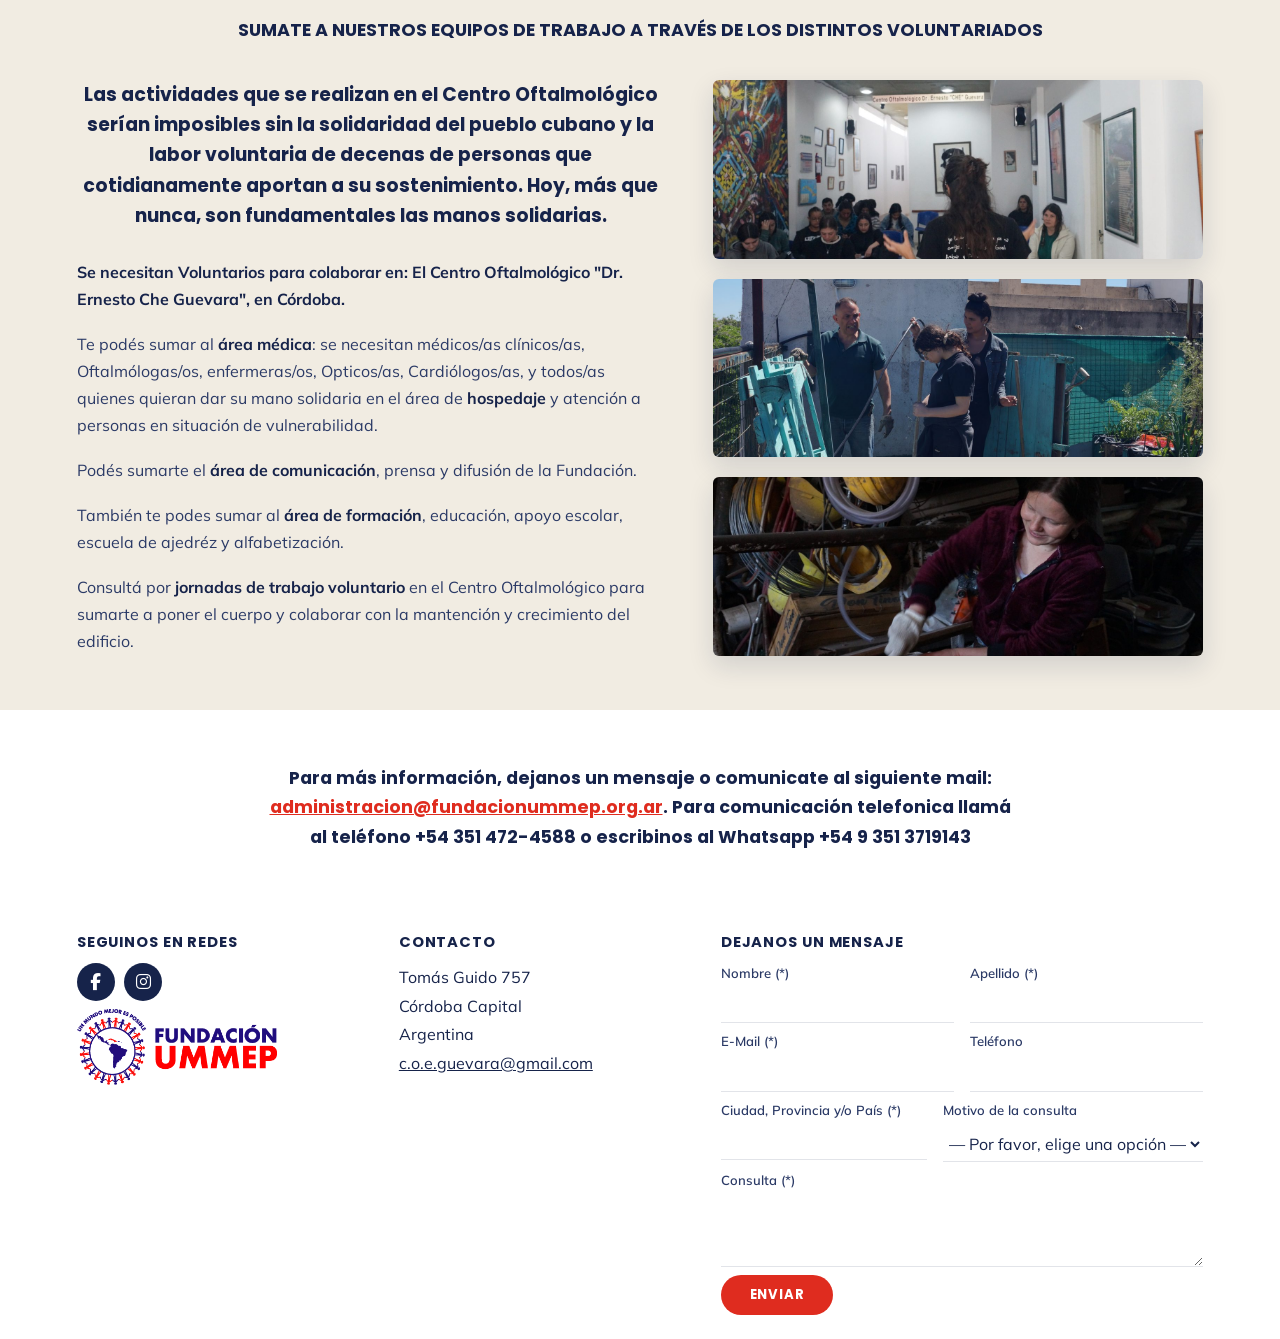
==== commit 9d19dd27: "Actualizacion 5.0 Imagenes mejoradas!" ====
--- a/Como_colaborar.html
+++ b/Como_colaborar.html
@@ -353,10 +353,19 @@
         }
       }
     </style>
+    <link rel="preconnect" href="https://cdnjs.cloudflare.com" crossorigin />
     <link
       rel="stylesheet"
       href="https://cdnjs.cloudflare.com/ajax/libs/font-awesome/6.5.0/css/all.min.css"
+      media="print"
+      onload="this.media='all'"
     />
+    <noscript>
+      <link
+        rel="stylesheet"
+        href="https://cdnjs.cloudflare.com/ajax/libs/font-awesome/6.5.0/css/all.min.css"
+      />
+    </noscript>
   </head>
   <body>
     <nav class="site-nav" aria-label="Navegación principal">
--- a/styles.css
+++ b/styles.css
@@ -1944,6 +1944,10 @@
     /* arranca en B&N; la animación se encarga de ir y volver a color */
     filter: grayscale(100%);
     animation: heroGridSwap 6s ease-in-out infinite;
+    /* le avisamos al navegador que filter va a cambiar, para que intente
+       resolverlo en la capa de composición en vez de repintar en el
+       hilo principal en cada frame */
+    will-change: filter;
   }
 
   /* tablero de ajedrez: el grupo "b" arranca medio ciclo desfasado del
@@ -1953,10 +1957,19 @@
     animation-delay: 3s;
   }
 
+  /* Pausa la animación cuando la cuadrícula sale del viewport (scroll)
+     o cuando la pestaña pasa a segundo plano. La clase la agrega
+     script.js con un IntersectionObserver + Page Visibility API, para
+     no gastar batería/CPU animando algo que nadie está viendo. */
+  .hero-mobile-grid.is-paused .hero-mobile-grid__cell img {
+    animation-play-state: paused;
+  }
+
   @media (prefers-reduced-motion: reduce) {
     .hero-mobile-grid__cell img {
       animation: none;
       filter: grayscale(100%);
+      will-change: auto;
     }
     .hero-mobile-grid__cell--b img {
       filter: grayscale(0%);
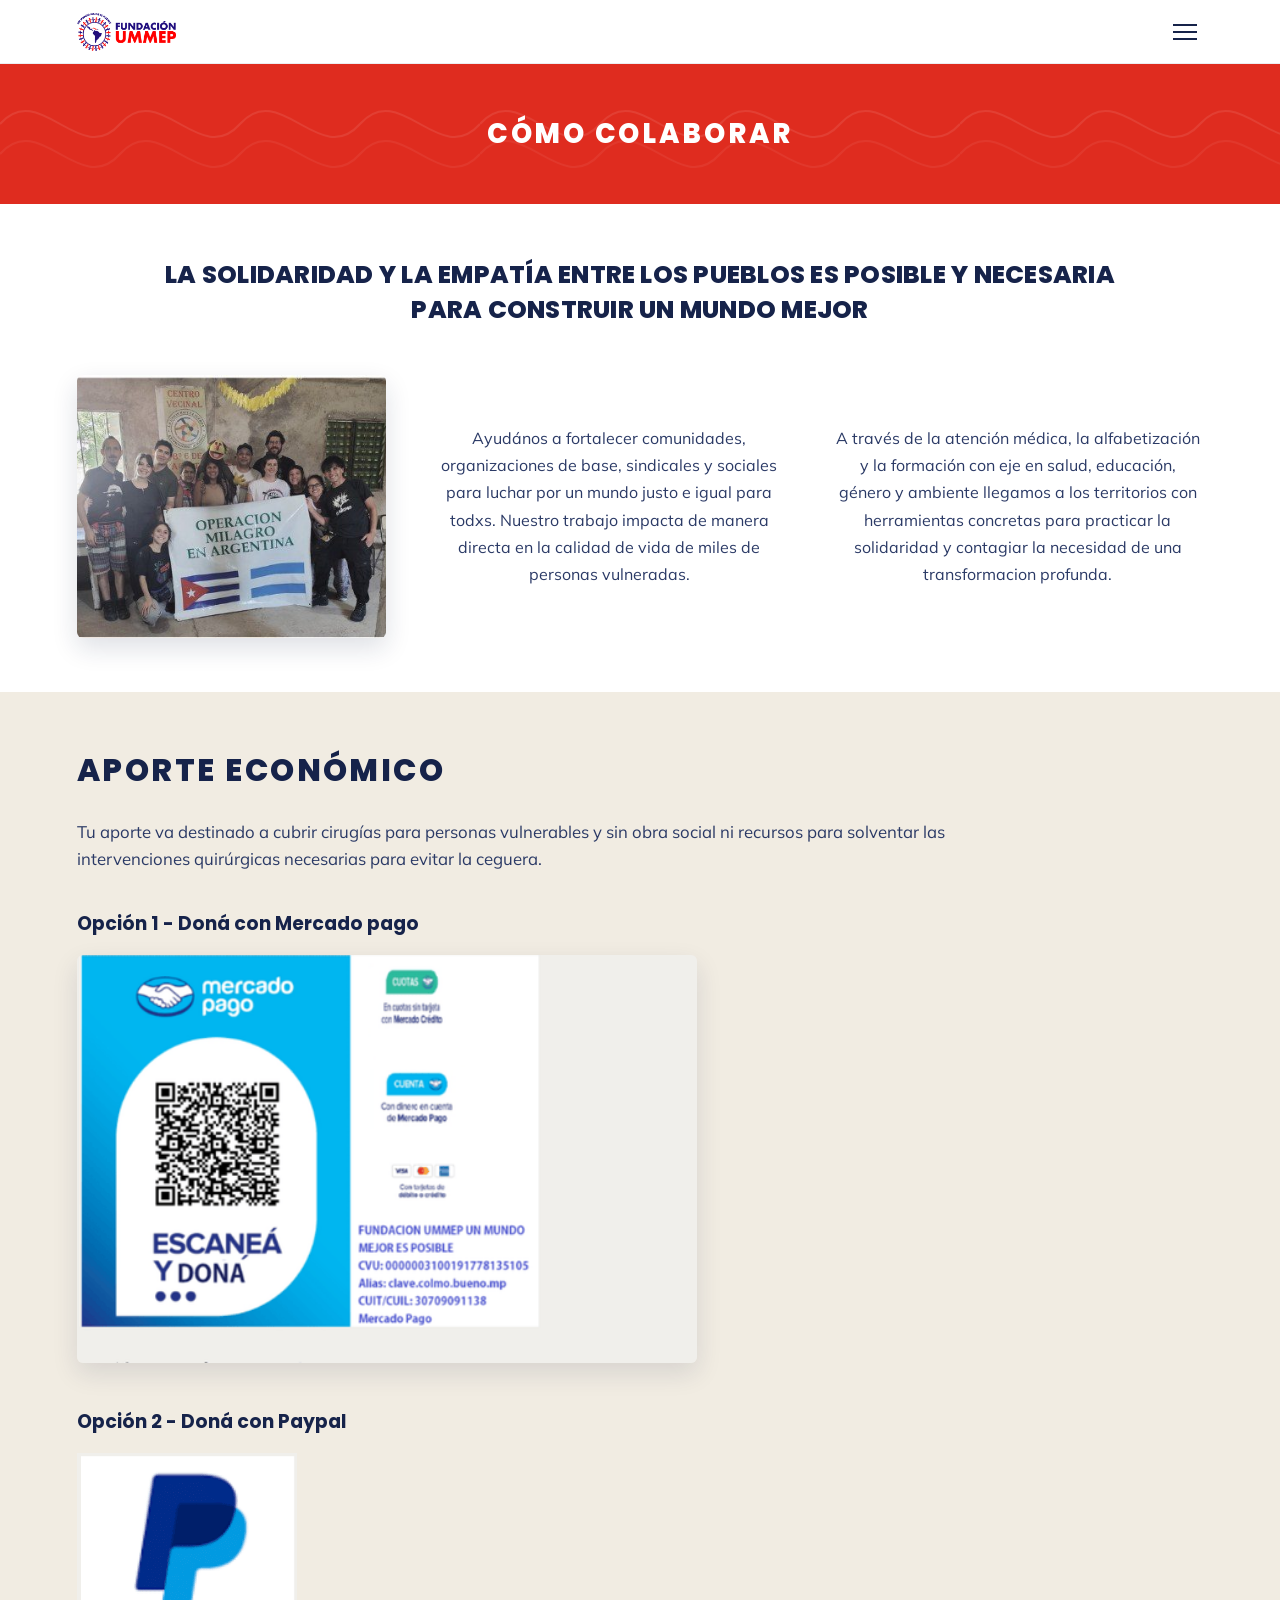
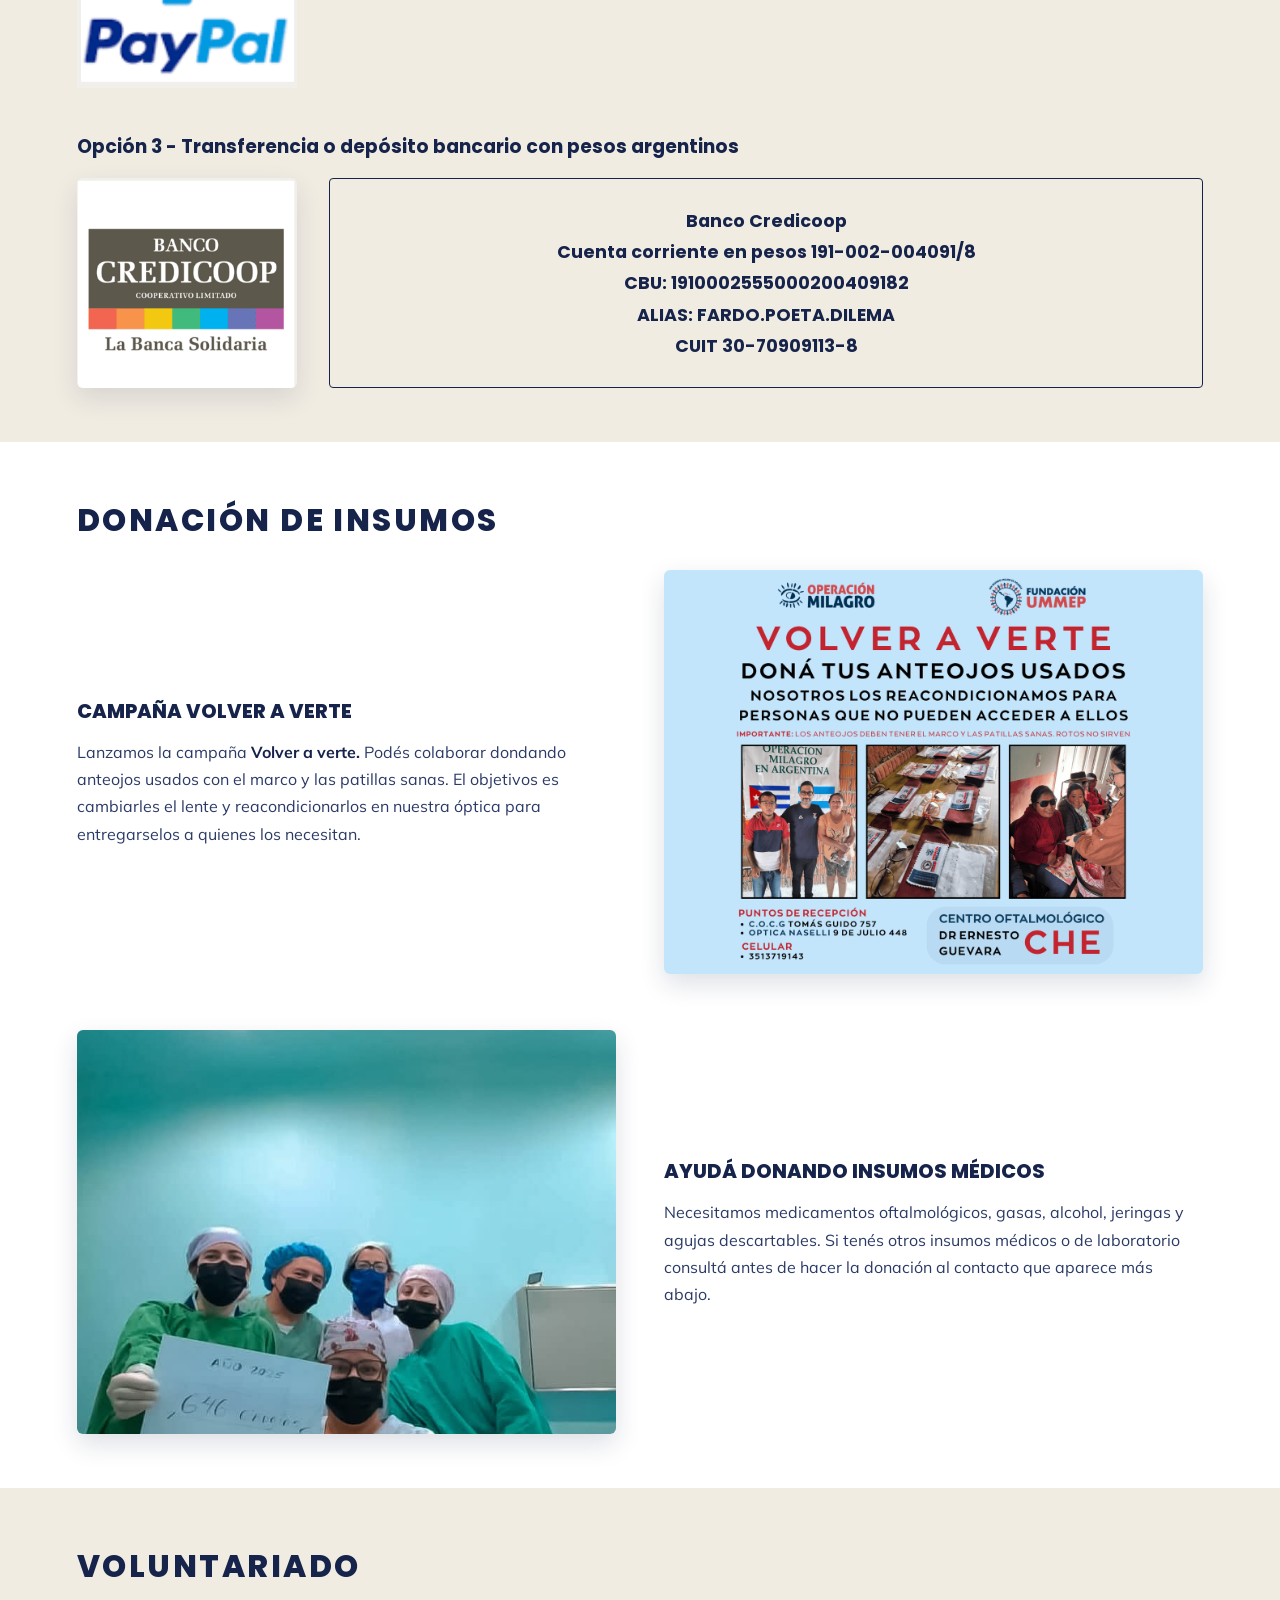
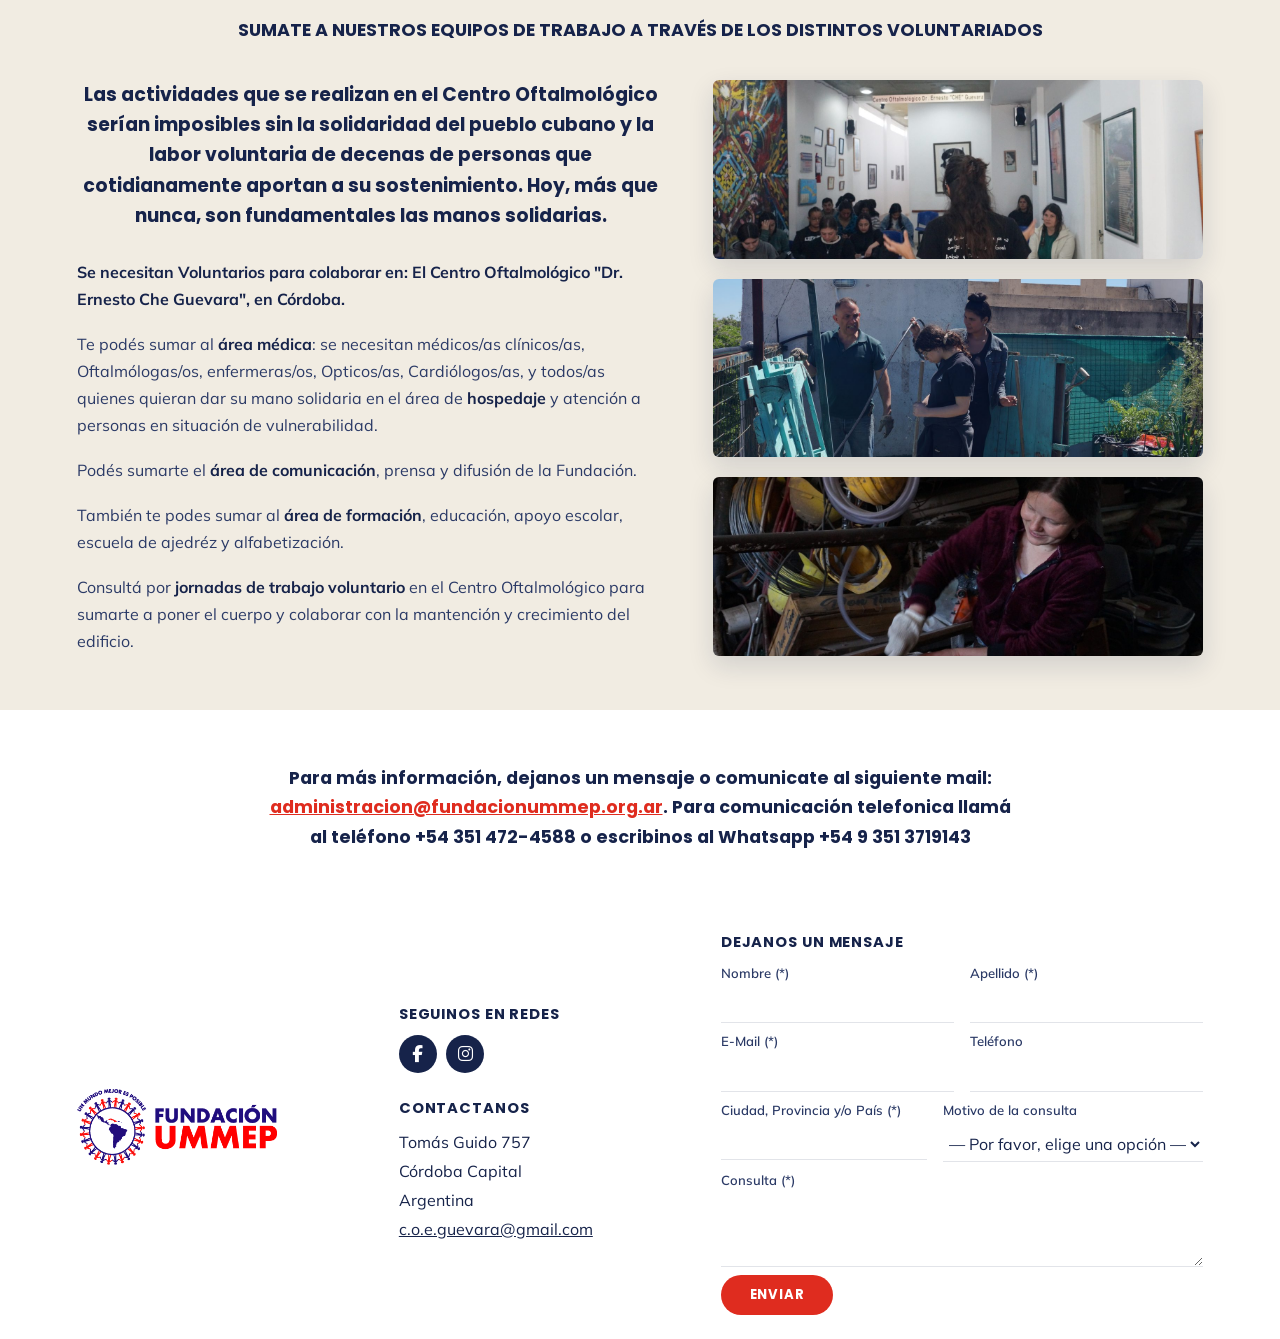
==== commit a2891c0b: "Actualización posicionamiento footer" ====
--- a/Como_colaborar.html
+++ b/Como_colaborar.html
@@ -5,6 +5,15 @@
     <meta name="viewport" content="width=device-width, initial-scale=1.0" />
     <title>Cómo colaborar — Fundación UMMEP</title>
     <link rel="stylesheet" href="styles.css" />
+    <!-- Preconnect a Google Fonts: el navegador abre la conexión (DNS+TLS)
+         en paralelo apenas lee el <head>, en vez de recién enterarse de que
+         necesita esa fuente cuando ya bajó y parseó todo el CSS (@import). -->
+    <link rel="preconnect" href="https://fonts.googleapis.com" />
+    <link rel="preconnect" href="https://fonts.gstatic.com" crossorigin />
+    <link
+      rel="stylesheet"
+      href="https://fonts.googleapis.com/css2?family=Poppins:wght@500;600;700;800&family=Mulish:wght@400;500;600;700&display=swap"
+    />
     <style>
       /* =========================================================
          PÁGINA 8 — Cómo colaborar
@@ -387,7 +396,7 @@
           >
         </li>
         <li><a href="Novedades.html" data-nav="novedades">Novedades</a></li>
-        <li class="site-nav__sep" role="separator" aria-hidden="true"></li>
+        <li class="site-nav__sep" aria-hidden="true"></li>
         <li>
           <a href="Programas_internacionales.html" data-nav="programas"
             >Programas internacionalistas</a
@@ -400,7 +409,7 @@
             >Proyectos de cooperación</a
           >
         </li>
-        <li class="site-nav__sep" role="separator" aria-hidden="true"></li>
+        <li class="site-nav__sep" aria-hidden="true"></li>
         <li>
           <a href="Recursos_audiovisuales.html" data-nav="recursos"
             >Recursos audiovisuales</a
@@ -438,7 +447,7 @@
             </li>
           </ul>
         </li>
-        <li class="site-nav__sep" role="separator" aria-hidden="true"></li>
+        <li class="site-nav__sep" aria-hidden="true"></li>
         <li><a href="Contacto.html" data-nav="contacto">Contacto</a></li>
       </ul>
       <button
@@ -729,6 +738,19 @@
     <footer class="container--6" id="contacto">
       <div class="footer-grid">
         <div class="footer-col footer-col--social">
+          <a href="/FundacionUMMEP/index.html#inicio" aria-label="Inicio — Fundación UMMEP">
+            <div class="footer-logo">
+              <img
+                src="imagenes/FOTOS FINALES/fundacion-ummep-h (1).png"
+                alt=""
+                loading="lazy"
+                decoding="async"
+              />
+            </div>
+          </a>
+        </div>
+
+        <div class="footer-col footer-col--contact">
           <h3>Seguinos en redes</h3>
           <div class="social-icons">
             <a
@@ -742,20 +764,7 @@
               ><i class="fab fa-instagram"></i
             ></a>
           </div>
-          <a href="/FundacionUMMEP/index.html#inicio">
-            <div class="footer-logo">
-              <img
-                src="imagenes/FOTOS FINALES/fundacion-ummep-h (1).png"
-                alt=""
-                loading="lazy"
-                decoding="async"
-              />
-            </div>
-          </a>
-        </div>
-
-        <div class="footer-col footer-col--contact">
-          <h3>Contacto</h3>
+          <h3>Contactanos</h3>
           <address>
             Tomás Guido 757<br />
             Córdoba Capital<br />
--- a/styles.css
+++ b/styles.css
@@ -20,7 +20,9 @@
    poder revisar el resultado visualmente podría romper esos layouts.
    ======================================================= */
 
-@import url("https://fonts.googleapis.com/css2?family=Poppins:wght@500;600;700;800&family=Mulish:wght@400;500;600;700&display=swap");
+/* La fuente se movió al <head> del HTML (con preconnect + link) para que el
+   navegador la descubra apenas empieza a parsear la página, en vez de recién
+   descubrirla después de bajar y parsear todo este CSS. Ver index.html. */
 
 /* -------------------------------------------------------
    1. Tokens
@@ -39,7 +41,7 @@
   --color-white: #ffffff;
   --color-line: rgba(22, 35, 74, 0.12);
   --color-gold: #e8b14d;
-  --color-muted: rgba(22, 35, 74, 0.55);
+  --color-muted: rgba(22, 35, 74, 0.65);
 
   /* type */
   --font-heading: "Poppins", sans-serif;
@@ -923,6 +925,7 @@
   display: flex;
   flex-wrap: wrap;
   gap: 0.6rem;
+  margin-bottom: 1.5rem;
 }
 
 .social-icons a {
@@ -1039,6 +1042,26 @@
   font-weight: 700;
   font-size: 0.85rem;
   color: var(--color-navy);
+}
+
+/* =========================================================
+   Footer — columnas cortas (Redes / Contacto)
+   ---------------------------------------------------------
+   En desktop las 3 columnas del footer están en la misma fila
+   de grid, y esa fila mide lo que mide la más alta (el
+   formulario). Antes se tapaba el hueco resultante debajo de
+   Redes y Contacto con un mosaico de fotos inyectado por JS;
+   ahora en cambio centramos verticalmente el contenido de esas
+   dos columnas dentro de su fila, así el espacio libre se
+   reparte arriba/abajo de forma pareja en vez de quedar como
+   un bloque vacío abajo. Solución CSS pura, sin JS ni imágenes
+   extra que mantener.
+   ========================================================= */
+.footer-col--social,
+.footer-col--contact {
+  display: flex;
+  flex-direction: column;
+  justify-content: center;
 }
 
 /* =========================================================
@@ -2768,6 +2791,10 @@
 
 .Novedad_Link {
   text-decoration: none;
+  display: flex;
+  flex-direction: column;
+  flex: 1;
+  color: inherit;
 }
 
 /* =========================================================
@@ -2862,4 +2889,4 @@
    más arriba, junto con el resto de las reglas mobile del nav. */
 .site-nav__dropdown-toggle {
   display: none;
-}+}
